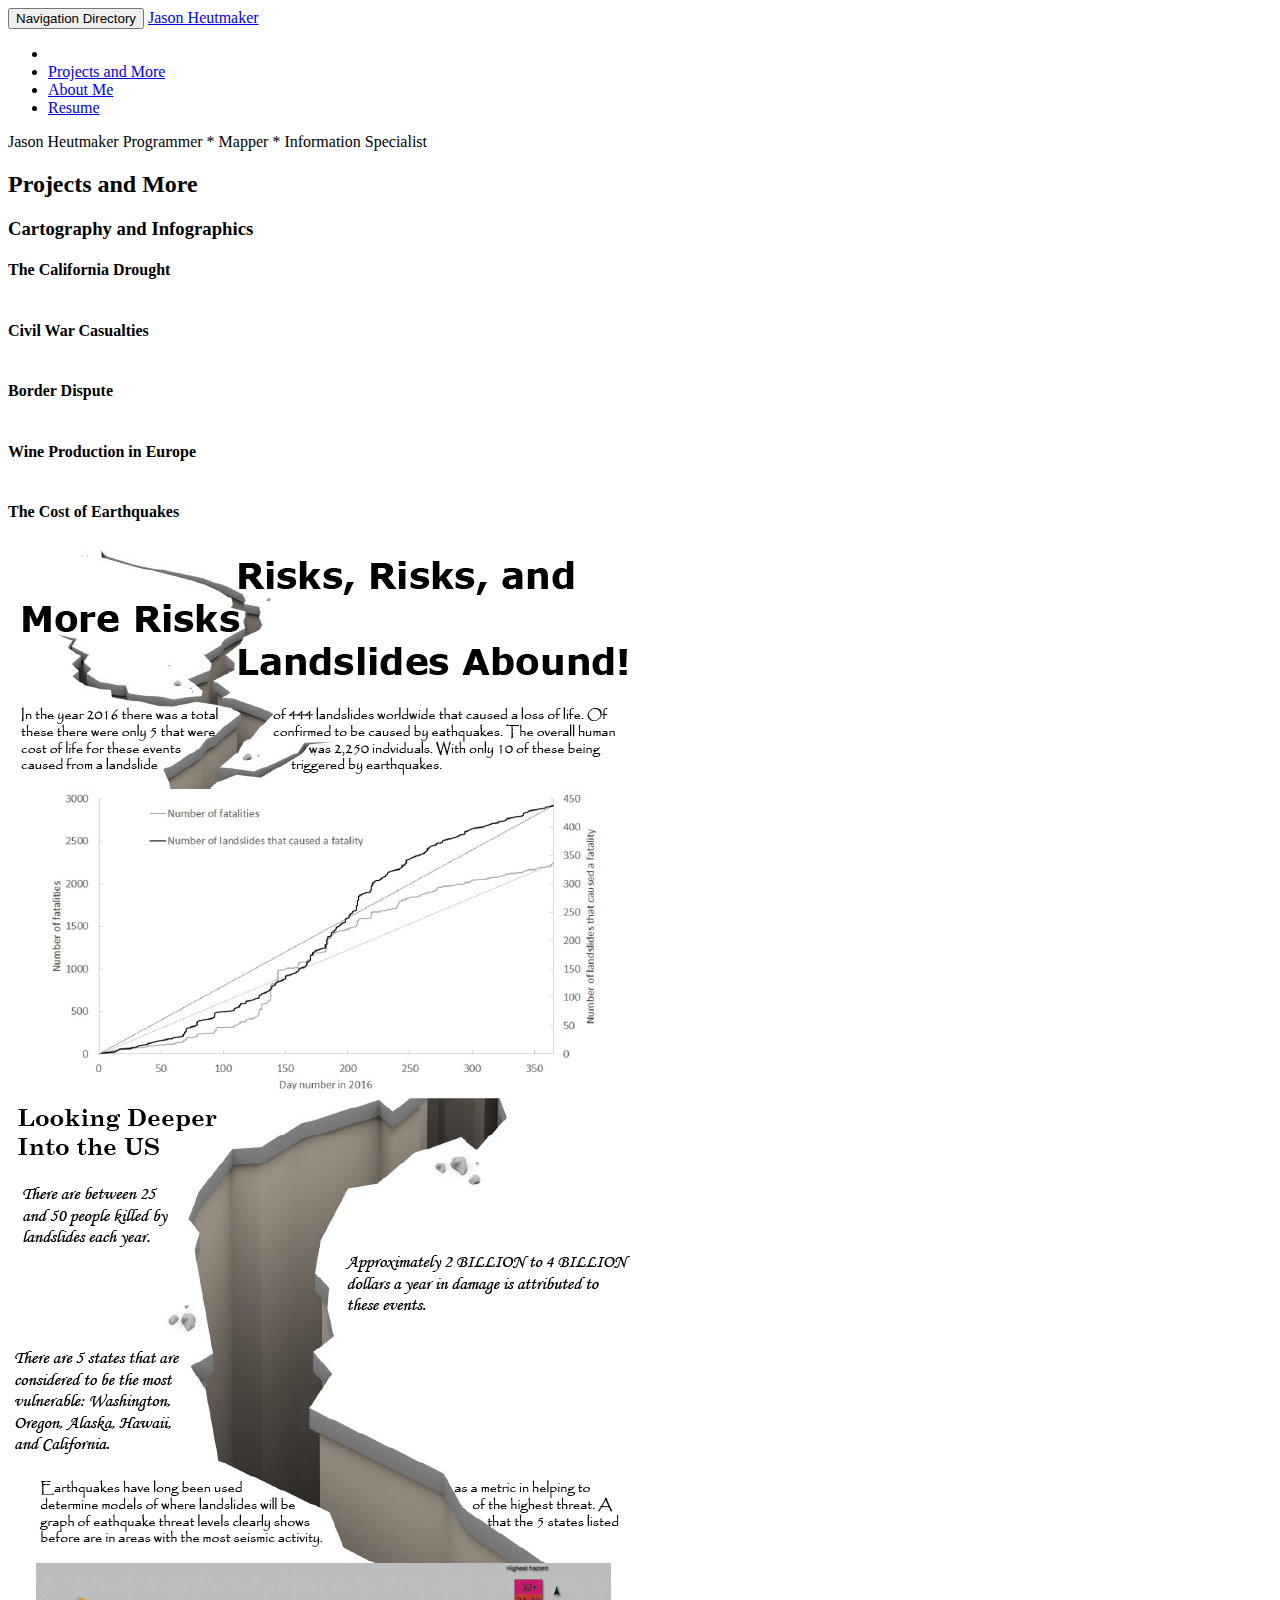
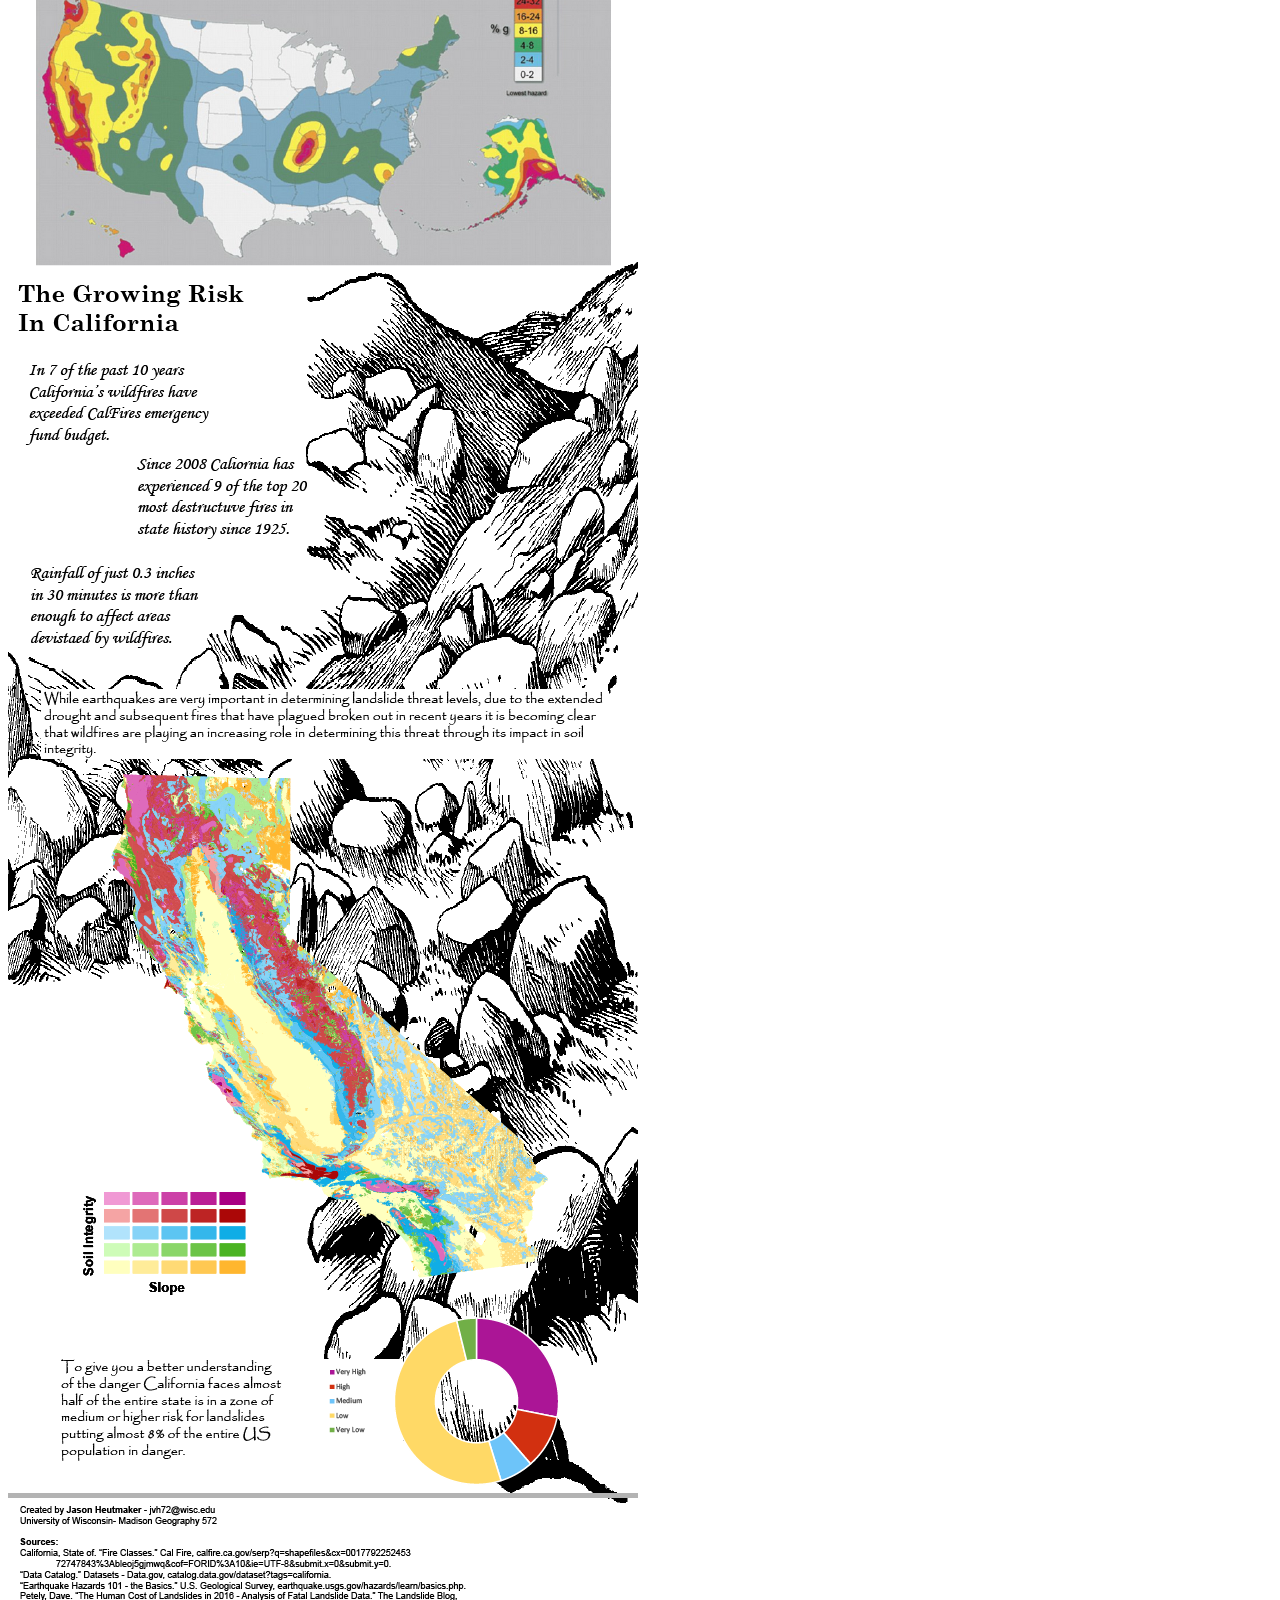
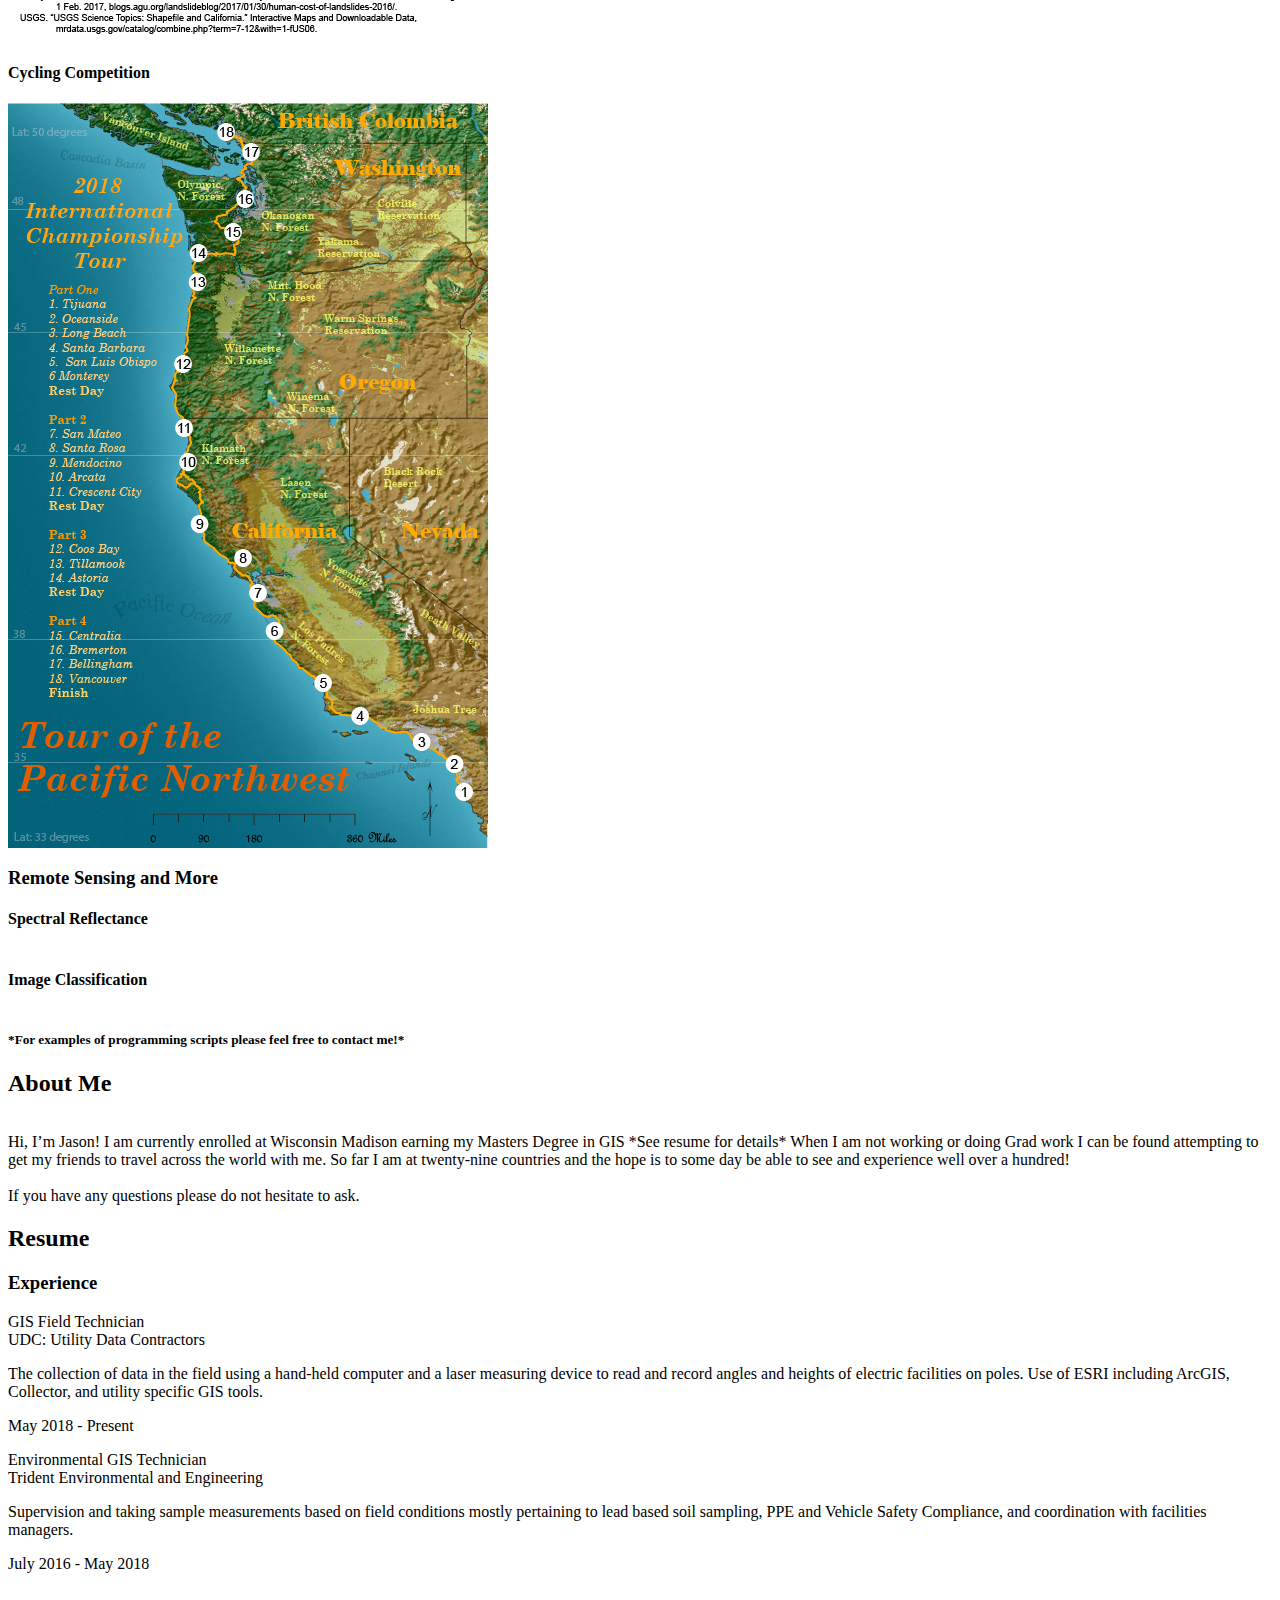
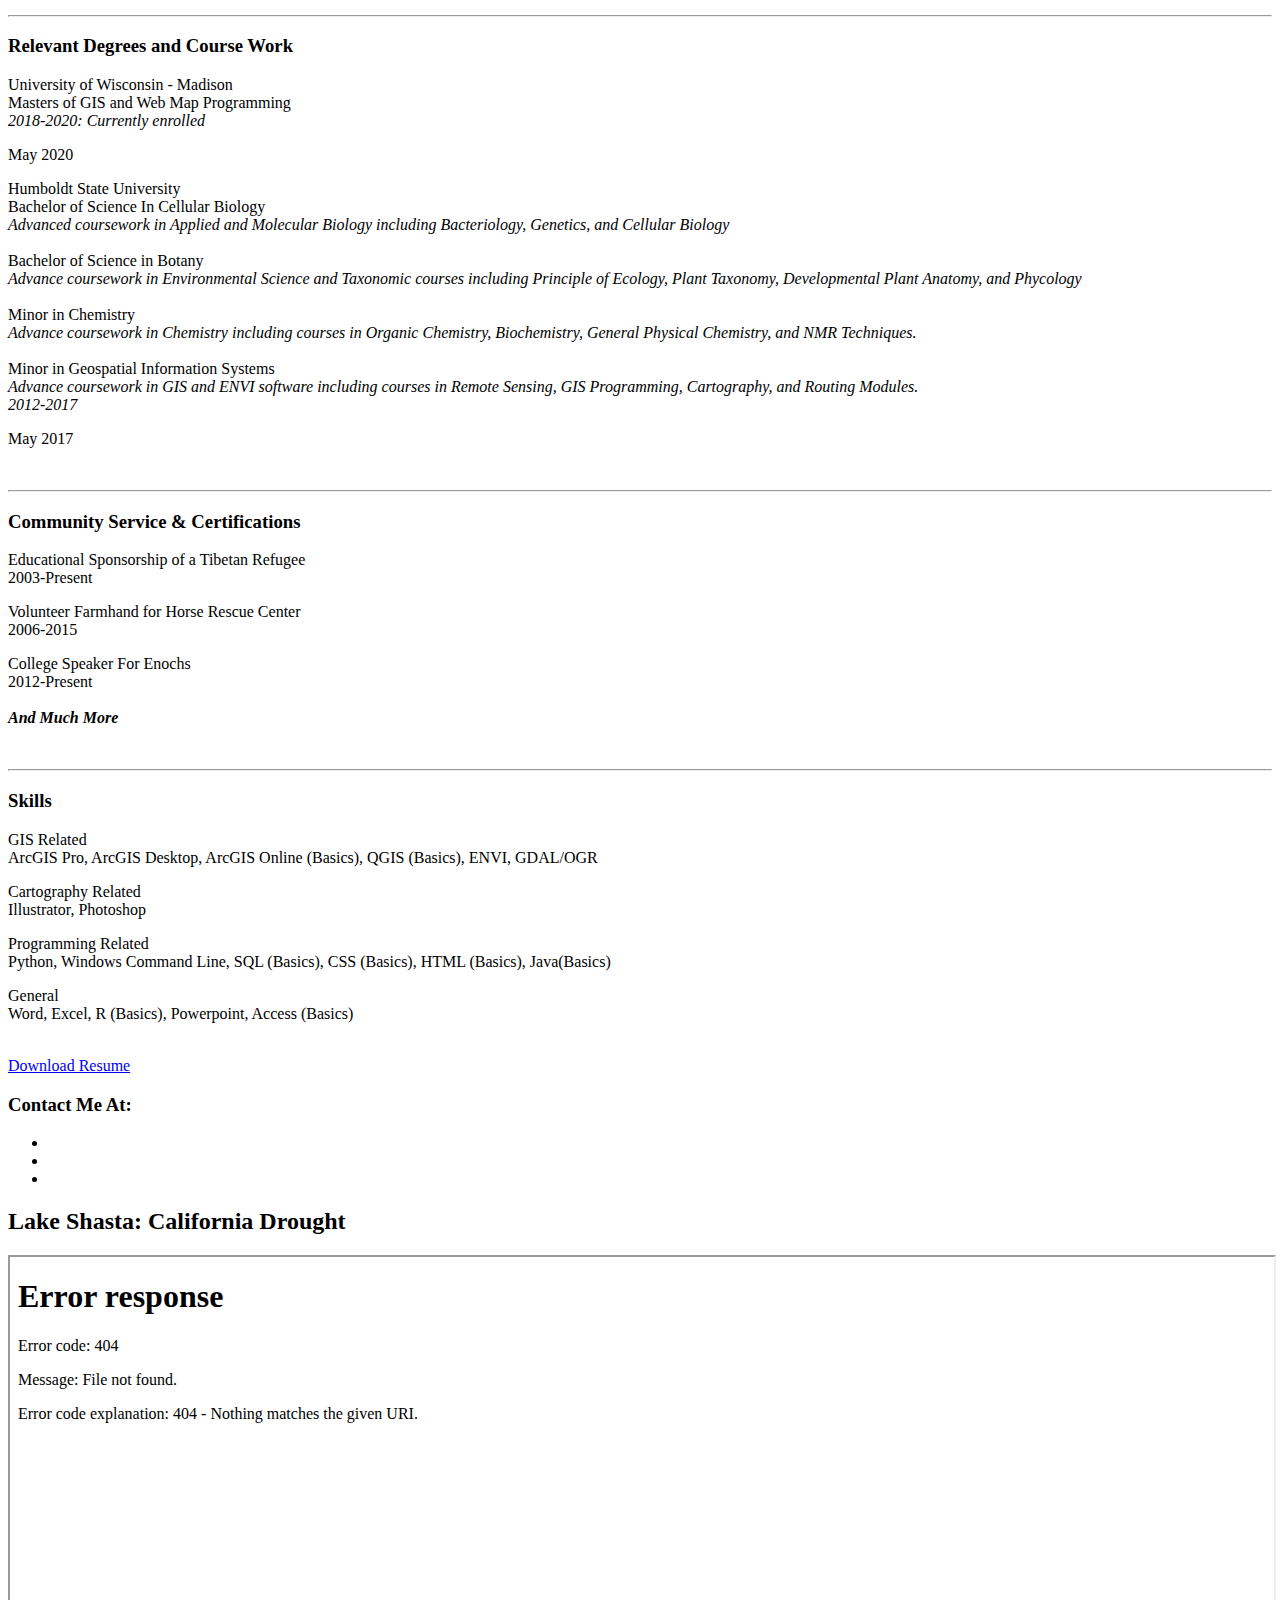
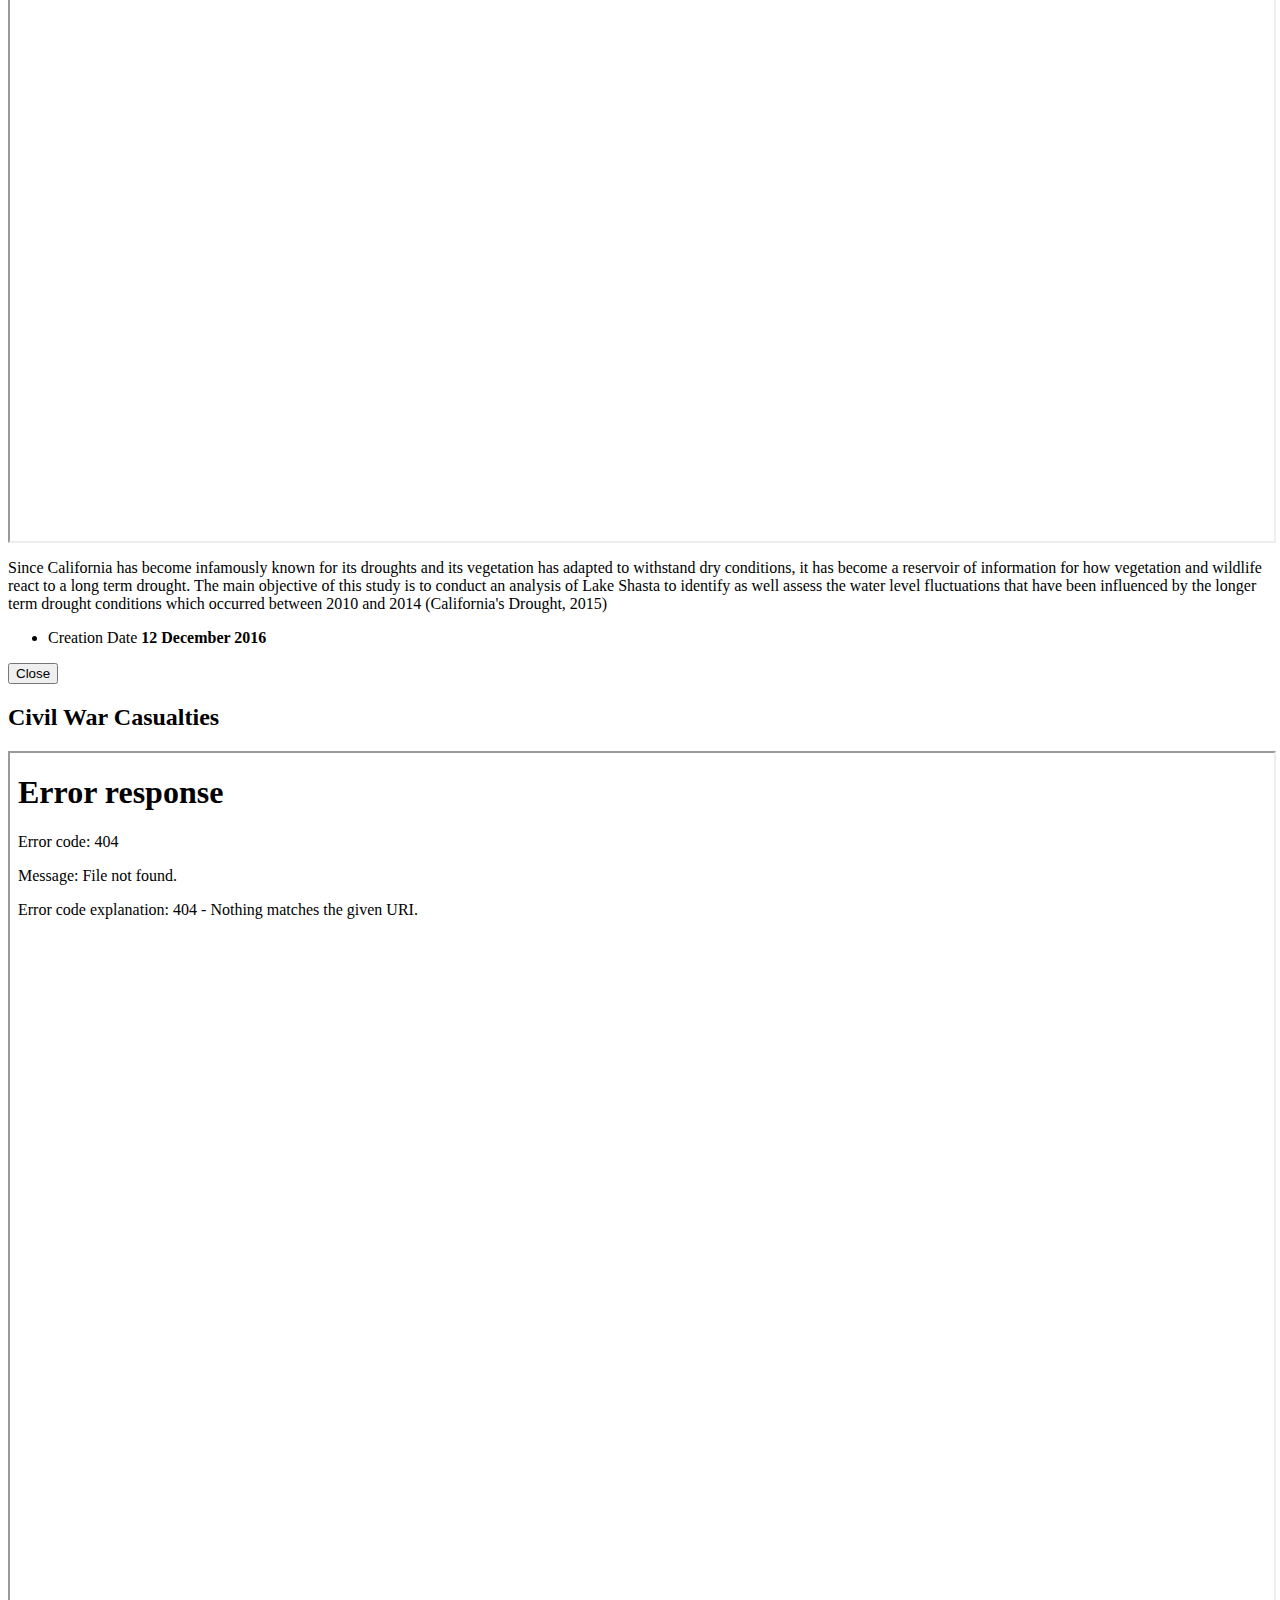
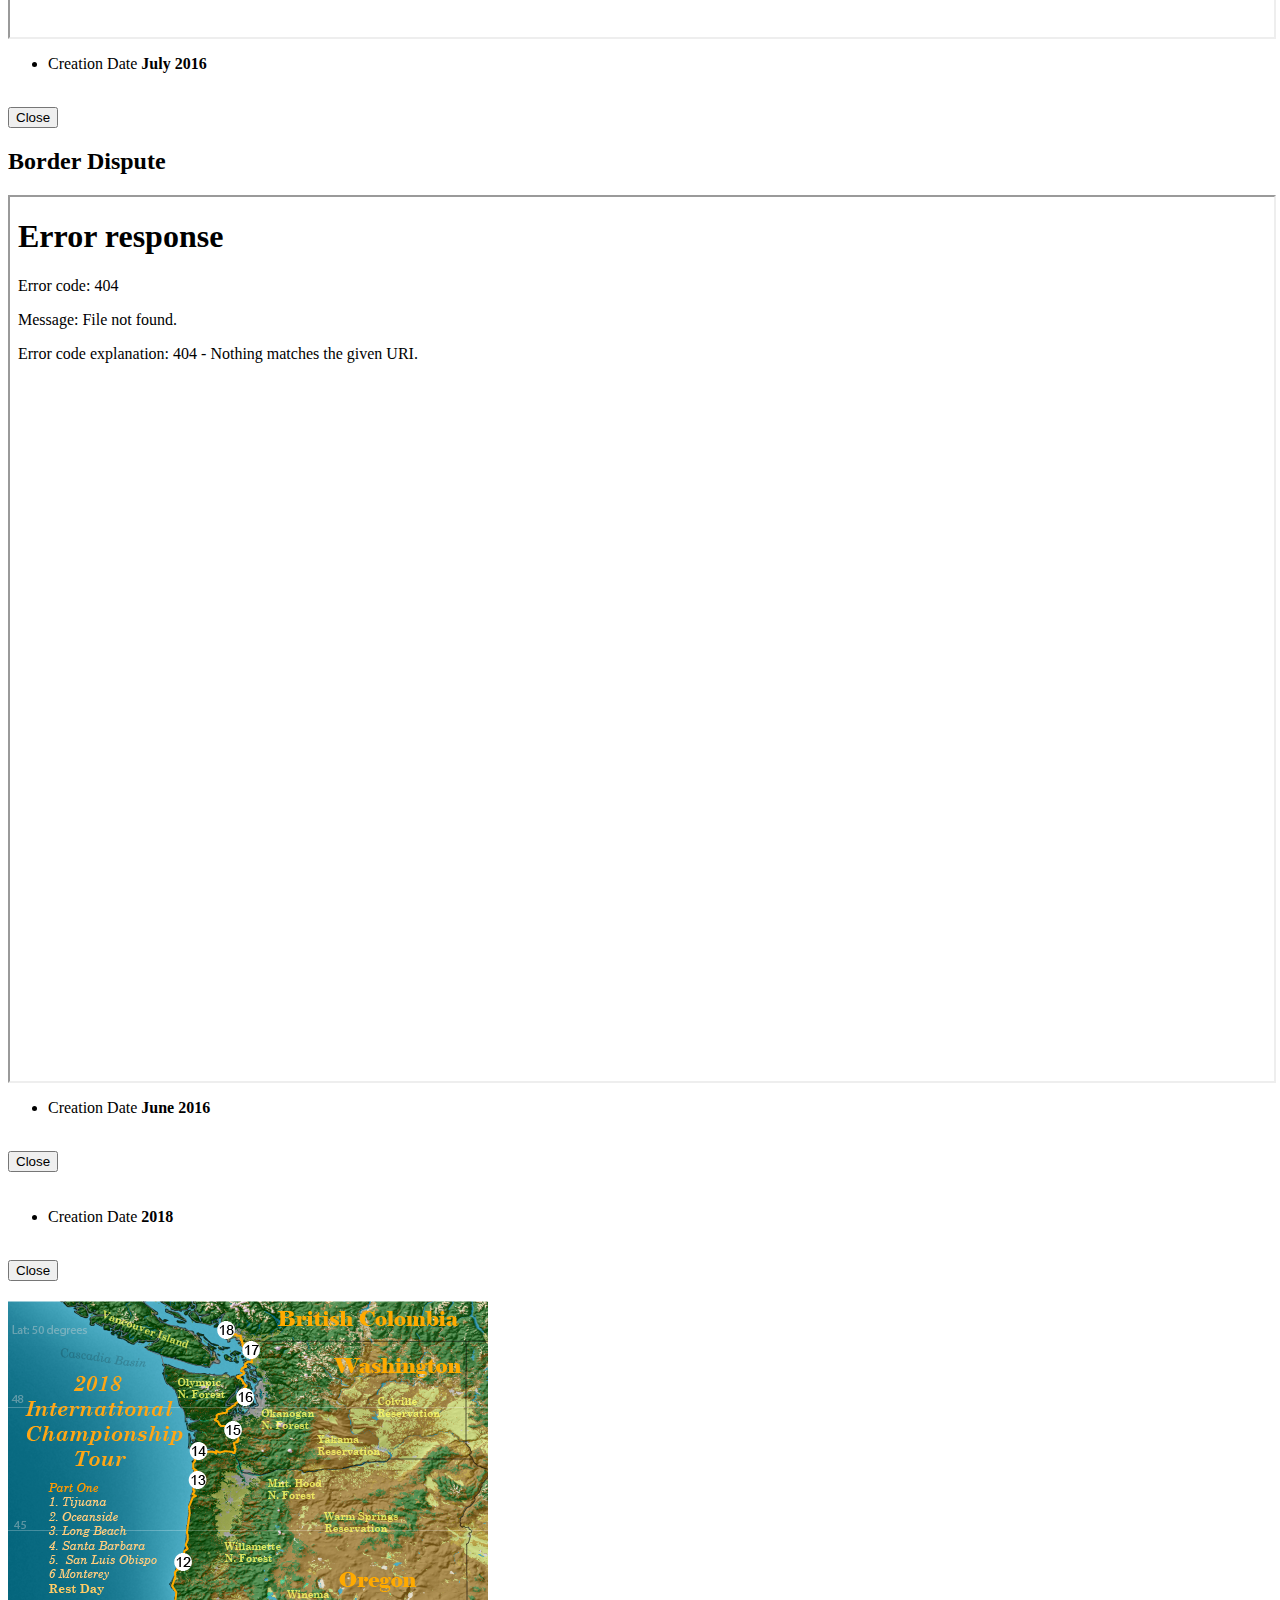
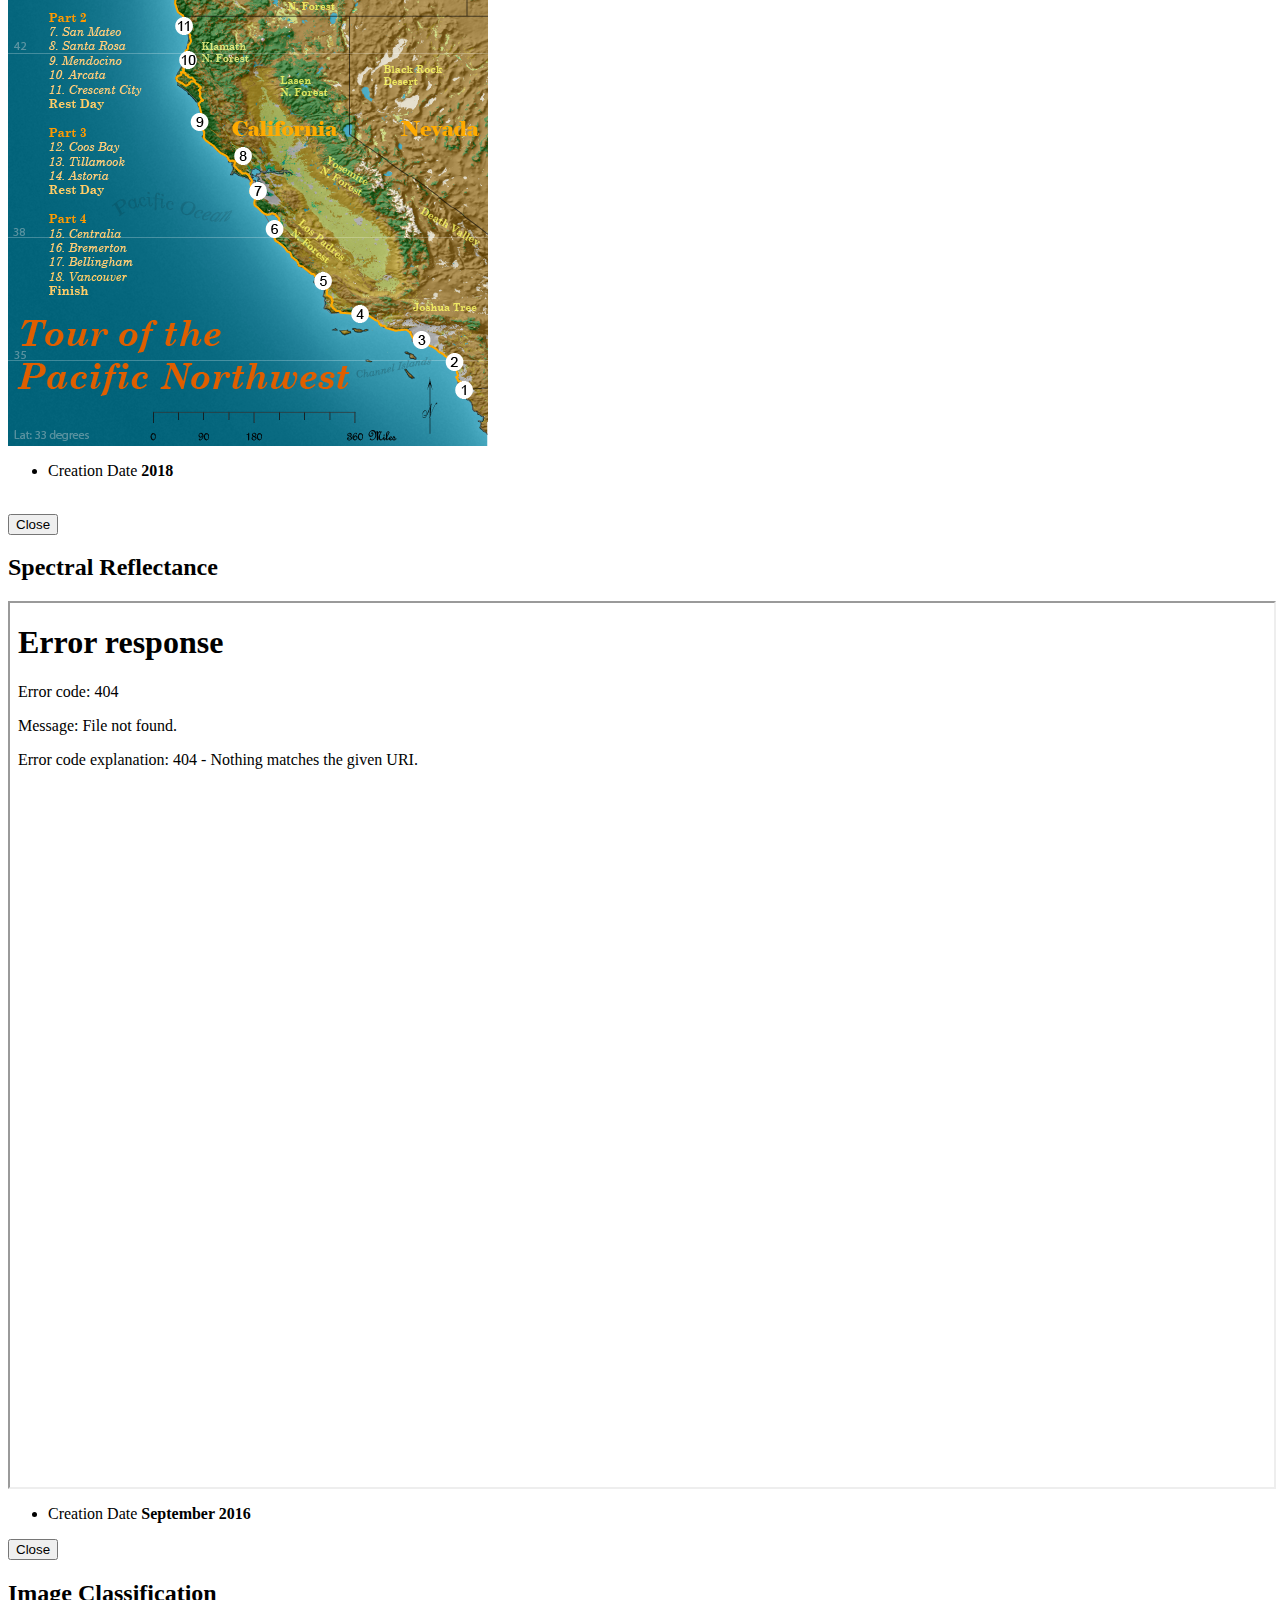
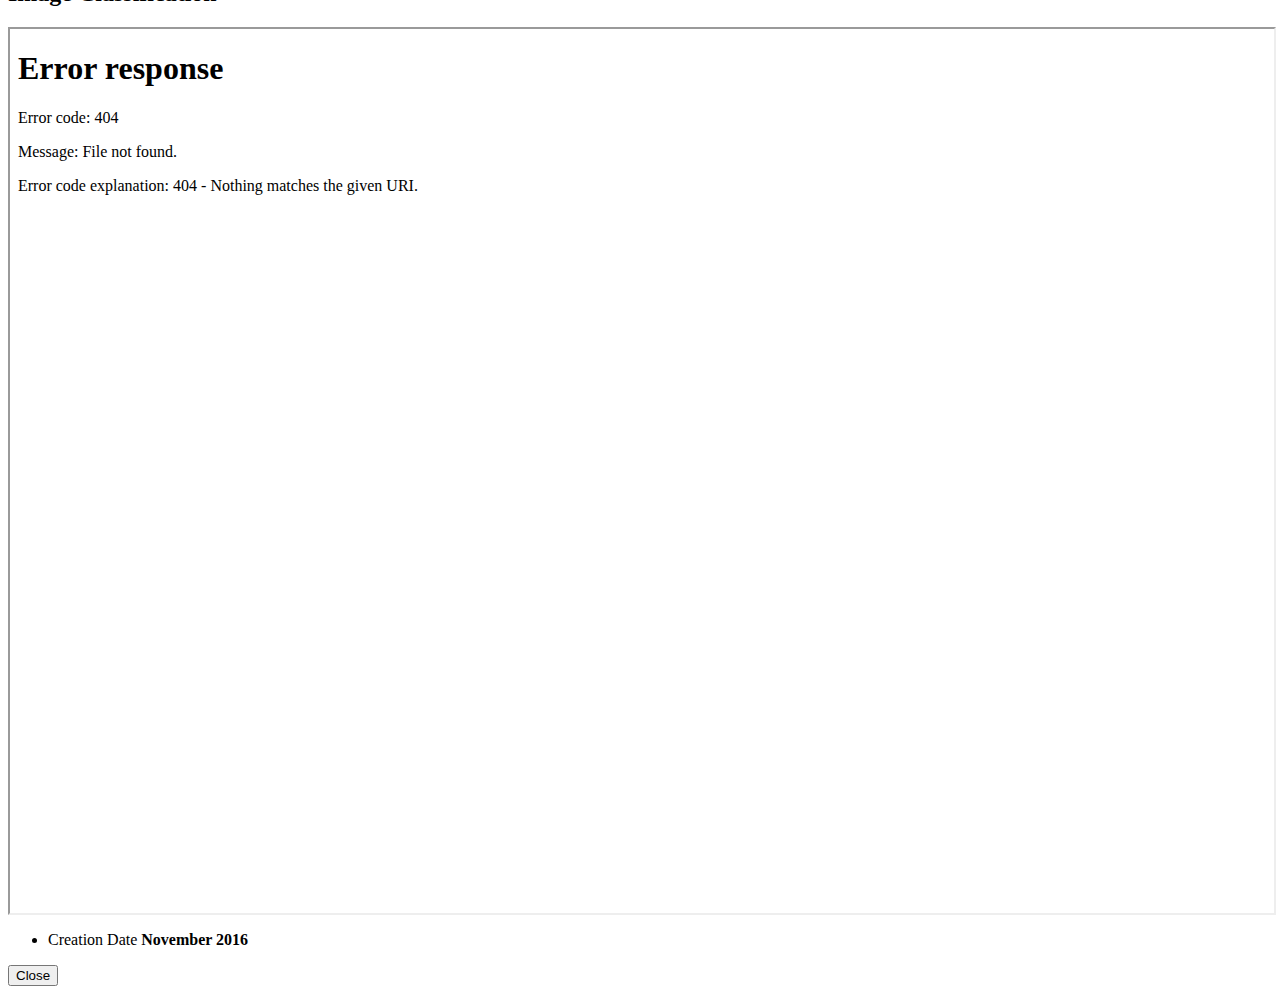
==== index.html @ 2208df1e "Update1" ====
<html lang="en">
<head>

    <meta charset="utf-8">
    <meta http-equiv="X-UA-Compatible" content="IE=edge">
    <meta name="viewport" content="width=device-width, initial-scale=1">
    <meta name="description" content="Depicting Jason's projects and maps through the years.">
    <meta name="author" content="Jason Heutmaker">
    <title>Jason Heutmaker GIS and Mapping</title>
    
    <!--BootStrap-->
    <link href="bootstrap/css/bootstrap.css" rel="stylesheet">

    <!--Theme-->
    <link href="style.css" rel="stylesheet">

    <!--Fonts -->
    <link href="font-awesome.min.css" rel="stylesheet" type="text/css">
    <link rel="stylesheet" href="https://cdn.jsdelivr.net/npm/fork-awesome@1.1.5/css/fork-awesome.min.css" integrity="sha256-P64qV9gULPHiZTdrS1nM59toStkgjM0dsf5mK/UwBV4=" crossorigin="anonymous">

</head>

<body id="page-top" class="index" data-gr-c-s-loaded="true" style="">

    <!-- Navigation -->
    <nav id="mainNav" class="navbar navbar-default navbar-fixed-top navbar-custom affix">
        <div class="container">
            <div class="navbar-header page-scroll">
                <button type="button" class="navbar-toggle" data-toggle="collapse" data-target="#bs-example-navbar-collapse-1">
                    <span class="sr-only">Navigation</span> Directory<i class="fa fa-bars"></i>
                </button>
                <a class="navbar-brand" href="#page-top">Jason Heutmaker</a>
            </div>

            <!--Nav links-->
            <div class="collapse navbar-collapse" id="bs-example-navbar-collapse-1">
                <ul class="nav navbar-nav navbar-right">
                    <li class="hidden">
                        <a href="#page-top"></a>
                    </li>
                    <li class="page-scroll active">
                        <a href="#portfolio">Projects and More</a>
                    </li>
                    <li class="page-scroll">
                        <a href="#about">About Me</a>
                    </li>
                    <li class="page-scroll">
                        <a href="#resume">Resume</a>
                    </li>
                </ul>
            </div>
        </div>
    </nav>

    <!-- Header -->
    <header>
        <div class="container">
            <div class="row">
                <div class="col-lg-12">
                    <img class="img-responsive" src="img/aks_icon.png" alt="">
                    <div class="intro-text">
                        <span class="name">Jason Heutmaker</span>
                        <span class="skills">Programmer * Mapper * Information Specialist</span>
                    </div>
                </div>
            </div>
        </div>
    </header>

    <!--Grid -->
    <section id="portfolio">
        <div class="container">
            <div class="row">
                <div class="col-lg-12 text-center">
                    <h2>Projects and More</h2>
                </div>
            </div>
            <div class="row">
                <div class="col-lg-12 text-center">
                    <h3>Cartography and Infographics</h3>
                </div>
            </div>
            <div class="row">
                <div class="col-sm-3 portfolio-item">
                    <h4>The California Drought</h4>
                    <a href="#portfolioModal1" class="portfolio-link" data-toggle="modal">
                        <div class="caption">
                            <div class="caption-content">
                                <i class="fa fa-search-plus fa-3x"></i>
                            </div>
                        </div>
                        <img src="img/projects/california-drought.PNG" class="img-responsive" alt="">
                    </a>
                </div>
                <div class="col-sm-4 portfolio-item">
                    <h4>Civil War Casualties</h4>
                    <a href="#portfolioModal2" class="portfolio-link" data-toggle="modal">
                        <div class="caption">
                            <div class="caption-content">
                                <i class="fa fa-search-plus fa-3x"></i>
                            </div>
                        </div>
                        <img src="img/projects/civil_war.jpg" class="img-responsive" alt="">
                    </a>
                </div>
                <div class="col-sm-4 portfolio-item">
                    <h4>Border Dispute</h4>
                    <a href="#portfolioModal3" class="portfolio-link" data-toggle="modal">
                        <div class="caption">
                            <div class="caption-content">
                                <i class="fa fa-search-plus fa-3x"></i>
                            </div>
                        </div>
                        <img src="img/projects/czech-republic.PNG" class="img-responsive" alt="">
                    </a>
                </div>
                <div class="col-sm-4 portfolio-item">
                    <h4>Wine Production in Europe</h4>
                    <a href="#portfolioModal4" class="portfolio-link" data-toggle="modal">
                        <div class="caption">
                            <div class="caption-content">
                                <i class="fa fa-search-plus fa-3x"></i>
                            </div>
                        </div>
                        <img src="img/projects/Wine.PNG" class="img-responsive" alt="">
                    </a>
                </div>
                <div class="col-sm-4 portfolio-item">
                    <h4>The Cost of Earthquakes</h4>
                    <a href="#portfolioModal7" class="portfolio-link" data-toggle="modal">
                        <div class="caption">
                            <div class="caption-content">
                                <i class="fa fa-search-plus fa-3x"></i>
                            </div>
                        </div>
                        <img src="img/projects/CostOfEarthquakes.png" class="img-responsive" alt="">
                    </a>
                </div>
                <div class="col-sm-4 portfolio-item">
                    <h4>Cycling Competition</h4>
                    <a href="#portfolioModal7" class="portfolio-link" data-toggle="modal">
                        <div class="caption">
                            <div class="caption-content">
                                <i class="fa fa-search-plus fa-3x"></i>
                            </div>
                        </div>
                        <img src="img/projects/CyclingPath.png" class="img-responsive" alt="">
                    </a>
                </div>
            </div>
            <div class="container">
                <div class="row">
                    <div class="col-lg-12 text-center">
                        <h3>Remote Sensing and More</h3>
                    </div>
                </div>
                <div class="col-sm-3 portfolio-item">
                    <h4>Spectral Reflectance</h4>
                    <a href="#portfolioModal5" class="portfolio-link" data-toggle="modal">
                        <div class="caption">
                            <div class="caption-content">
                                <i class="fa fa-search-plus fa-3x"></i>
                            </div>
                        </div>
                        <img src="img/projects/spectral-reflectance.PNG" class="img-responsive" alt="">
                    </a>
                </div>
                <div class="col-sm-3 portfolio-item">
                    <h4>Image Classification</h4>
                    <a href="#portfolioModal6" class="portfolio-link" data-toggle="modal">
                        <div class="caption">
                            <div class="caption-content">
                                <i class="fa fa-search-plus fa-3x"></i>
                            </div>
                        </div>
                        <img src="img/projects/image_classification.PNG" class="img-responsive" alt="">
                    </a>
                </div>
                <div class="col-lg-12 text-center">
                        <h5>*For examples of programming scripts please feel free to contact me!*</h5>
                    </div>
                <div class="container">
            </div>
        </div>
        </div>
    </section>

    <!-- About Section -->
    <section class="success" id="about">
        <div class="container">
            <div class="row">
                <div class="col-lg-12 text-center">
                    <h2>About Me</h2>
                </div>
            </div>
            <div class="row">
                <div class="col-lg-4 col-lg-offset-2">
                    <p> <img class="img-responsive" src="img/me.png" alt=""></p>
                </div>
                <div class="col-lg-4">
                    <p>Hi, I’m Jason! I am currently enrolled at Wisconsin Madison earning my Masters Degree in GIS *See resume for details* When I am not working or doing Grad work I can be found attempting to get my friends to travel across the world with me. So far I am at twenty-nine countries and the hope is to some day be able to see and experience well over a hundred!<br> <br>If you have any questions please do not hesitate to ask.</p>
                </div>
            </div>
        </div>
    </section>

    <!-- Resume Section -->
    <section id="resume">
        <div class="container">
            <div class="row">
                <div class="col-lg-12 text-center">
                    <h2>Resume</h2>
                </div>
            </div>
            <!--Work-->
	       <div class="Work Experience">
		      <div class="row">
				<div class="col-lg-2 col-lg-offset-0">
					<h3><i class="fa fa-list-ul" aria-hidden="true"></i> Experience</h3>
				</div>
				<div class="col-lg-7">
					<p><t>GIS Field Technician</t><br>
						UDC: Utility Data Contractors <br>
					</p>
					<p><more>The collection of data in the field using a hand-held computer and a laser measuring device to read and record angles and heights of electric facilities on poles. Use of ESRI including ArcGIS, Collector, and utility specific GIS tools.</more></p>
				</div>
				<div class="col-lg-3">
					<p><sm>May 2018 - Present</sm></p>
				</div>
				<div class="col-lg-7 col-lg-offset-2">
					<p><t>Environmental GIS Technician</t><br>
						Trident Environmental and Engineering<br>
					</p>
					<p><more>Supervision and taking sample measurements based on field conditions mostly pertaining to lead based soil sampling, PPE and Vehicle Safety Compliance, and coordination with facilities managers.</more></p>
				</div>
				<div class="col-lg-3">
					<p><sm>July 2016 - May 2018</sm></p>
				</div>
		      </div>
		      <br>
		      <hr>
	       </div>
            <!--Educaiton/Colleges-->   
            <div class="Degree">    
                <div class="row">
                    <div class="col-lg-2 col-lg-offset-0">
				        <h3><i class="fa fa-graduation-cap" aria-hidden="true"></i> Relevant Degrees and Course Work</h3>
                    </div>
                    <div class="col-lg-7 ">
				        <p><t>University of Wisconsin - Madison</t><br>
						Masters of GIS and Web Map Programming<br>
				            <i>2018-2020: Currently enrolled</i>
				        </p>
                    </div>
                    <div class="col-lg-3">
				        <p><sm>May 2020</sm><br>
				        </p>
                    </div>
                    <div class="col-lg-7">
                        <p><t>Humboldt State University</t><br>
                            Bachelor of Science In Cellular Biology<br>
                            <i>Advanced coursework in Applied and Molecular Biology including Bacteriology, Genetics, and Cellular Biology</i><br><br>
                            Bachelor of Science in Botany<br>
                            <i>Advance coursework in Environmental Science and Taxonomic courses including Principle of Ecology, Plant Taxonomy, Developmental Plant Anatomy, and Phycology</i><br><br>
                            Minor in Chemistry<br>
                            <i>Advance coursework in Chemistry including courses in Organic Chemistry, Biochemistry, General Physical Chemistry, and NMR Techniques.</i><br><br>
                            Minor in Geospatial Information Systems<br>
                            <i>Advance coursework in GIS and ENVI software including courses in Remote Sensing, GIS Programming, Cartography, and Routing Modules.</i><br>
                                <i>2012-2017</i>
                        </p>
                    </div>
                    <div class="col-lg-3">
                            <p><sm>May 2017</sm></p>
                    </div>
                </div>
                <br>
                <hr>
            </div>  
            <!--Community Service and Certifications -->
            <div class="Community Service and Certifications">
                <div class="row">
                        <div class="col-lg-2">
                            <h3><i class="fa fa-star" aria-hidden="true"></i> Community Service &amp; Certifications</h3>
                        </div>
                        <div class="col-lg-7">
                            <p><t>Educational Sponsorship of a Tibetan Refugee</t><br> 2003-Present
                            </p>
                        </div>
                        <div class="col-lg-7">
                            <p><t>Volunteer Farmhand for Horse Rescue Center</t><br> 2006-2015
                            </p>
                        </div>
                        <div class="col-lg-7 col-lg-offset-2">
                            <p><t>College Speaker For Enochs</t><br>2012-Present <br><br> <b><i>And Much More</i></b>
                            </p>
                        </div>
                </div>
                <br>
                <hr>
            </div>  
    
            <!--SKILLS -->
            <div class="Skills">
                <div class="row">
                        <div class="col-lg-2 col-lg-offset-0">
                            <h3><i class="fa fa-check-square-o" aria-hidden="true"></i> Skills</h3>
                        </div>
                        <div class="col-lg-10">
                            <p><t>GIS Related</t><br>
                                ArcGIS Pro, ArcGIS Desktop, ArcGIS Online (Basics), QGIS (Basics), ENVI, GDAL/OGR
                            </p>
                        </div>      
                        <div class="col-lg-10 col-lg-offset-2">
                            <p><t>Cartography Related</t><br>
                                Illustrator, Photoshop
                            </p>
                        </div>
                        <div class="col-lg-10 col-lg-offset-2">
                            <p><t>Programming Related</t><br>
                                Python, Windows Command Line, SQL (Basics), CSS (Basics), HTML (Basics), Java(Basics)
                            </p>
                        </div>
                        <div class="col-lg-10 col-lg-offset-2">
                            <p><t>General</t><br>
                                Word, Excel, R (Basics), Powerpoint, Access (Basics)
                            </p>
                        </div>
                </div>
                <br>
            </div>    
            <div class="col-lg-8 col-lg-offset-2 text-center">
                <a href="img/Resume_2018.pdf" target="_blank" class="btn btn-lg btn-outline">
                    <i class="fa fa-download"></i> Download Resume
                </a>
            </div>
        </div>
        </section>
    
    <!--Footer-->
    <footer class="text-center">
        <div class="footer-above">
            <div class="container">
                <div class="row">
                    <div class="footer-col col-lg-8 col-lg-offset-2 text-center">
                        <h3>Contact Me At:</h3>
                        <ul class="list-inline">
                            <li>
                                <a href="https://twitter.com/" target="_blank" class="btn-social btn-outline"><i class="fa fa-fw fa-twitter"></i></a>
                            </li>
                            <li>
                                <a href="https://www.linkedin.com/" target="_blank" class="btn-social btn-outline"><i class="fa fa-fw fa-linkedin"></i></a>
                            </li>
                            <li>
                                <a href="mailto:jasonheutmaker@gmail.com" class="btn-social btn-outline"><i class="fa fa-envelope"></i></a>
                            </li>
                        </ul>
                    </div>
                </div>
            </div>
        </div>
    </footer>

    <!-- Scroll to Top Button (Only visible on small and extra-small screen sizes) -->
    <div class="scroll-top page-scroll hidden-sm hidden-xs hidden-lg hidden-md">
        <a class="btn btn-primary" href="#page-top">
            <i class="fa fa-chevron-up"></i>
        </a>
    </div>

    <!-- Portfolio Modals -->
    <div class="portfolio-modal modal fade" id="portfolioModal1" tabindex="-1" role="dialog" aria-hidden="true">
        <div class="modal-content">
            <div class="close-modal" data-dismiss="modal">
                <div class="lr">
                    <div class="rl">
                    </div>
                </div>
            </div>
            <div class="container">
                <div class="row">
                    <div class="col-lg-8 col-lg-offset-2">
                        <div class="modal-body">
                            <h2>Lake Shasta: California Drought</h2>
                            <iframe src="img/projects/california-drought.pdf#view=FitH,top" width="100%" height="100%"></iframe>
                            <p>Since California has become infamously known for its droughts and its vegetation has adapted to withstand dry conditions, it has become a reservoir of information for how vegetation and wildlife react to a long term drought. The main objective of this study is to conduct an analysis of Lake Shasta to identify as well assess the water level fluctuations that have been influenced by the longer term drought conditions which occurred between 2010 and 2014 (California's Drought, 2015) </p>
                            <ul class="list-inline item-details">
                                <li>Creation Date
                                    <strong>12 December 2016</strong>
                            </ul>
                            <button type="button" class="btn btn-default" data-dismiss="modal"><i class="fa fa-times"></i> Close</button>
                        </div>
                    </div>
                </div>
            </div>
        </div>
    </div>
    <div class="portfolio-modal modal fade" id="portfolioModal2" tabindex="-1" role="dialog" aria-hidden="true">
        <div class="modal-content">
            <div class="close-modal" data-dismiss="modal">
                <div class="lr">
                    <div class="rl">
                    </div>
                </div>
            </div>
            <div class="container">
                <div class="row">
                    <div class="col-lg-8 col-lg-offset-2">
                        <div class="modal-body">
                            <h2>Civil War Casualties</h2>
                            <img class="img-responsive" src="" alt="">
                            <iframe src="img/projects/civil_war2.pdf#view=FitH,top" width="100%" height="100%"></iframe>
                            <p></p>
                            <ul class="list-inline item-details">
                                <li>Creation Date
                                    <strong>July 2016
                                    </strong>
                                </li>
                            </ul><br>
                            <button type="button" class="btn btn-default" data-dismiss="modal"><i class="fa fa-times"></i> Close</button>
                        </div>
                    </div>
                </div>
            </div>
        </div>
    </div>
    <div class="portfolio-modal modal fade" id="portfolioModal3" tabindex="-1" role="dialog" aria-hidden="true">
        <div class="modal-content">
            <div class="close-modal" data-dismiss="modal">
                <div class="lr">
                    <div class="rl">
                    </div>
                </div>
            </div>
            <div class="container">
                <div class="row">
                    <div class="col-lg-8 col-lg-offset-2">
                        <div class="modal-body">
                            <h2>Border Dispute</h2>
                            <iframe src="img/projects/czech-republic.pdf#view=FitH,top" width="100%" height="100%"></iframe>
                            <p>
                            </p>
                            <ul class="list-inline item-details">
                                <li>Creation Date
                                    <strong>June 2016
                                    </strong>
                                </li>
                            </ul><br>
                            <button type="button" class="btn btn-default" data-dismiss="modal"><i class="fa fa-times"></i> Close</button>
                        </div>
                    </div>
                </div>
            </div>
        </div>
    </div>
    <div class="portfolio-modal modal fade" id="portfolioModal7" tabindex="-1" role="dialog" aria-hidden="true">
        <div class="modal-content">
            <div class="close-modal" data-dismiss="modal">
                <div class="lr">
                    <div class="rl">
                    </div>
                </div>
            </div>
            <div class="container">
                <div class="row">
                    <div class="col-lg-8 col-lg-offset-2">
                        <div class="modal-body">
                            <h2></h2>
                            <img src="img/projects/CostOfEarthquakes.PNG" class="img-responsive" alt="">
                            <p>
                            </p>
                            <ul class="list-inline item-details">
                                <li>Creation Date
                                    <strong>2018
                                    </strong>
                                </li>
                            </ul><br>
                            <button type="button" class="btn btn-default" data-dismiss="modal"><i class="fa fa-times"></i> Close</button>
                        </div>
                    </div>
                </div>
            </div>
        </div>
    </div>
    <div class="portfolio-modal modal fade" id="portfolioModal8" tabindex="-1" role="dialog" aria-hidden="true">
        <div class="modal-content">
            <div class="close-modal" data-dismiss="modal">
                <div class="lr">
                    <div class="rl">
                    </div>
                </div>
            </div>
            <div class="container">
                <div class="row">
                    <div class="col-lg-8 col-lg-offset-2">
                        <div class="modal-body">
                            <h2></h2>
                            <img src="img/projects/CyclingPath.png" class="img-responsive" alt="">
                            <p>
                            </p>
                            <ul class="list-inline item-details">
                                <li>Creation Date
                                    <strong>2018
                                    </strong>
                                </li>
                            </ul><br>
                            <button type="button" class="btn btn-default" data-dismiss="modal"><i class="fa fa-times"></i> Close</button>
                        </div>
                    </div>
                </div>
            </div>
        </div>
    </div>
    <div class="portfolio-modal modal fade" id="portfolioModal4" tabindex="-1" role="dialog" aria-hidden="true" style="display: none;">
        <div class="modal-content">
            <div class="close-modal" data-dismiss="modal">
                <div class="lr">
                    <div class="rl">
                    </div>
                </div>
            </div>
            <div class="container">
                <div class="row">
                    <div class="col-lg-8 col-lg-offset-2">
                        <div class="modal-body">
                            <h2>Wine Production in Europe</h2>
                            <iframe src="img/projects/european-wine.pdf#view=FitH,top" width="100%" height="100%"></iframe>
                            <p>
                            </p>
                            <ul class="list-inline item-details">
                                <li>Creation Date
                                    <strong> May 2016
                                    </strong>
                                </li>
                            </ul>
                            <button type="button" class="btn btn-default" data-dismiss="modal"><i class="fa fa-times"></i> Close</button>
                        </div>
                    </div>
                </div>
            </div>
        </div>
    </div>
    <div class="portfolio-modal modal fade" id="portfolioModal5" tabindex="-1" role="dialog" aria-hidden="true">
        <div class="modal-content">
            <div class="close-modal" data-dismiss="modal">
                <div class="lr">
                    <div class="rl">
                    </div>
                </div>
            </div>
            <div class="container">
                <div class="row">
                    <div class="col-lg-8 col-lg-offset-2">
                        <div class="modal-body">
                            <h2>Spectral Reflectance</h2>
                            <iframe src="img/projects/spectral-reflectance.pdf#view=FitH,top" width="100%" height="100%"></iframe>
                            <p>
                            </p>
                            <ul class="list-inline item-details">
                                <li>Creation Date
                                    <strong> September 2016
                                    </strong>
                                </li>
                            </ul>
                            <button type="button" class="btn btn-default" data-dismiss="modal"><i class="fa fa-times"></i> Close</button>
                        </div>
                    </div>
                </div>
            </div>
        </div>
    </div>
    <div class="portfolio-modal modal fade" id="portfolioModal6" tabindex="-1" role="dialog" aria-hidden="true">
        <div class="modal-content">
            <div class="close-modal" data-dismiss="modal">
                <div class="lr">
                    <div class="rl">
                    </div>
                </div>
            </div>
            <div class="container">
                <div class="row">
                    <div class="col-lg-10 col-lg-offset-1">
                        <div class="modal-body">
                            <h2>Image Classification</h2>
                            <iframe src="img/projects/image_classification.pdf#view=FitH,top" width="100%" height="100%"></iframe>
                            <p></p> 
                           <ul class="list-inline item-details">
                                <li>Creation Date
                                    <strong> November 2016
                                    </strong>
                                </li>
                            </ul>
                            <button type="button" class="btn btn-default" data-dismiss="modal"><i class="fa fa-times"></i> Close</button>
                        </div>
                    </div>
                </div>
            </div>   
        </div>
    </div>
    <!-- jQuery -->
    <script src="jquery/jquery.min.js"></script>

    <!-- Bootstrap Core JavaScript -->
    <script src="bootstrap/js/bootstrap.min.js"></script>

    <!-- Plugin JavaScript -->
    <script src=https://cdnjs.cloudflare.com/ajax/libs/jquery-easing/1.4.1/jquery.easing.compatibility.js></script>

    <!-- Contact Form JavaScript -->
    <script src="https://cdnjs.cloudflare.com/ajax/libs/jqBootstrapValidation/1.3.7/jqBootstrapValidation.js"></script>
    <script src="jquery/contact_me.js"></script>

    <!-- Theme JavaScript -->
    <script src="js/freelancer.min.js"></script>

</body>
</html>
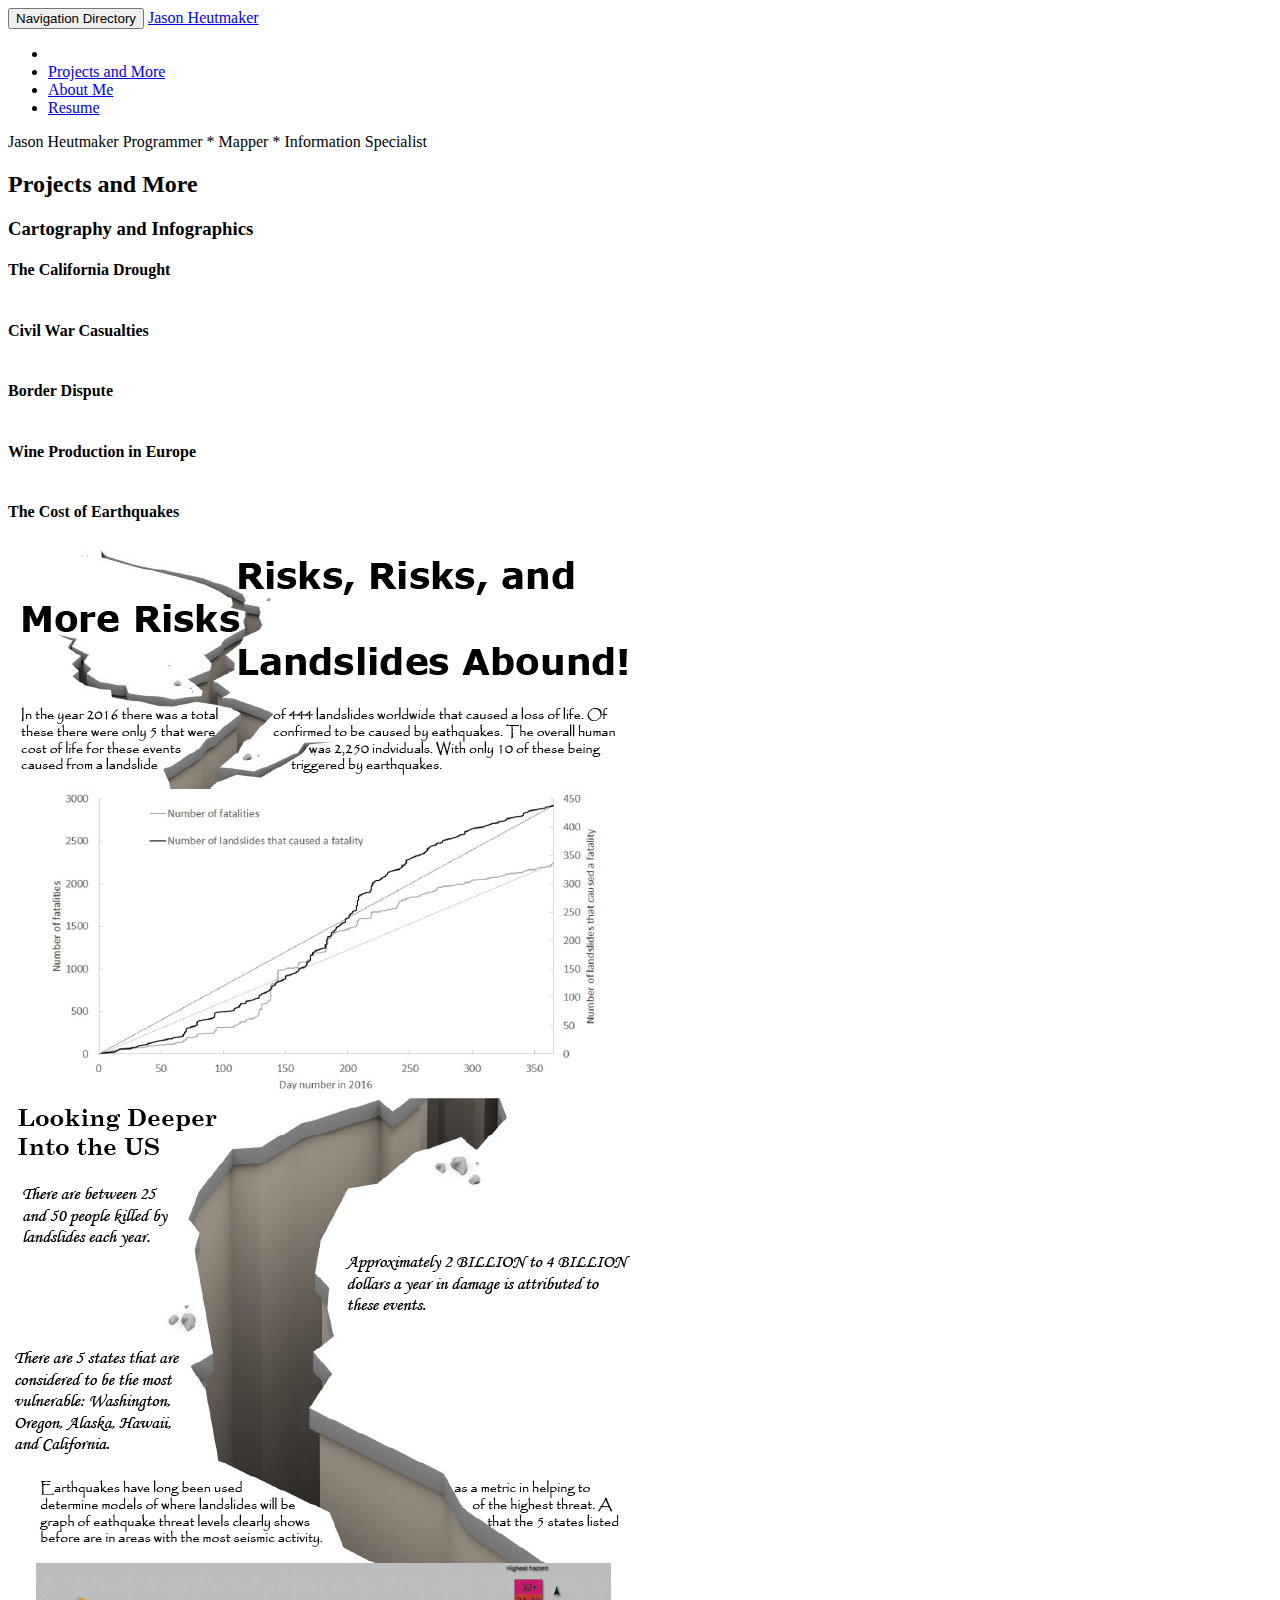
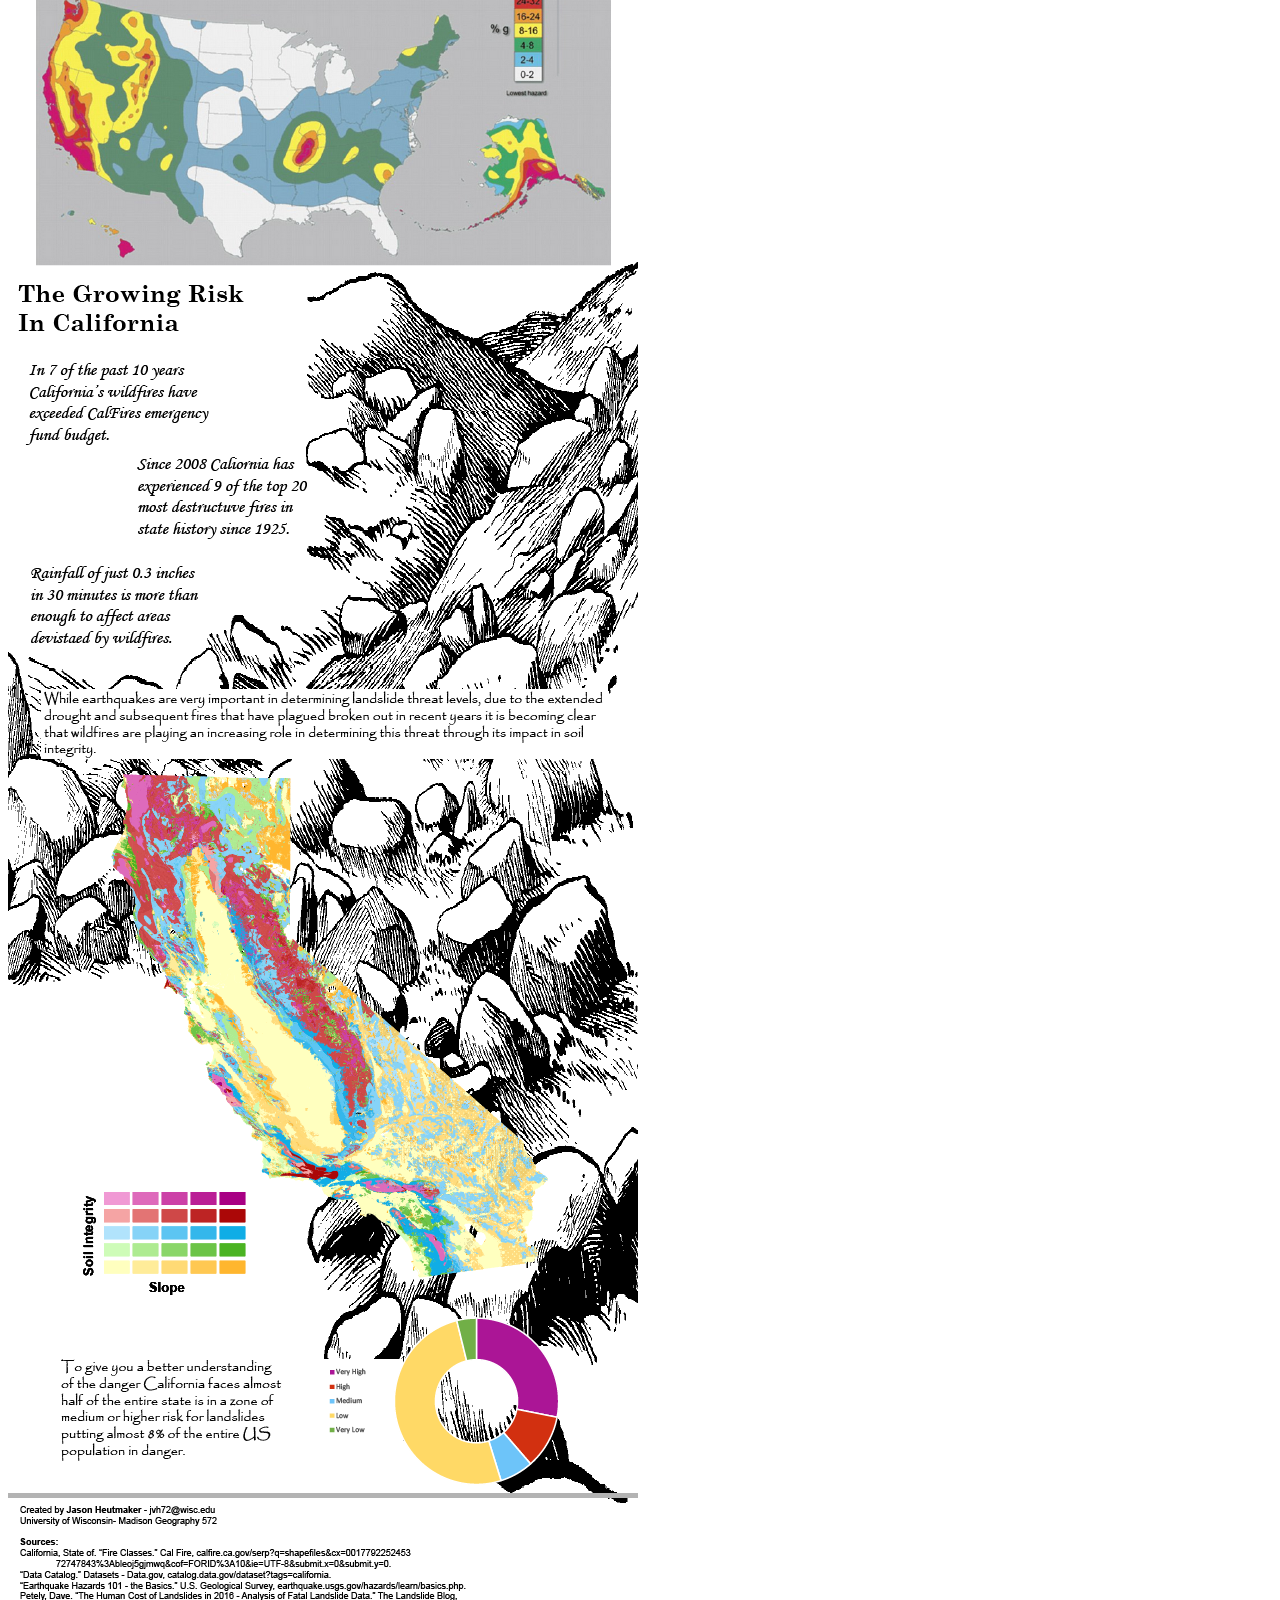
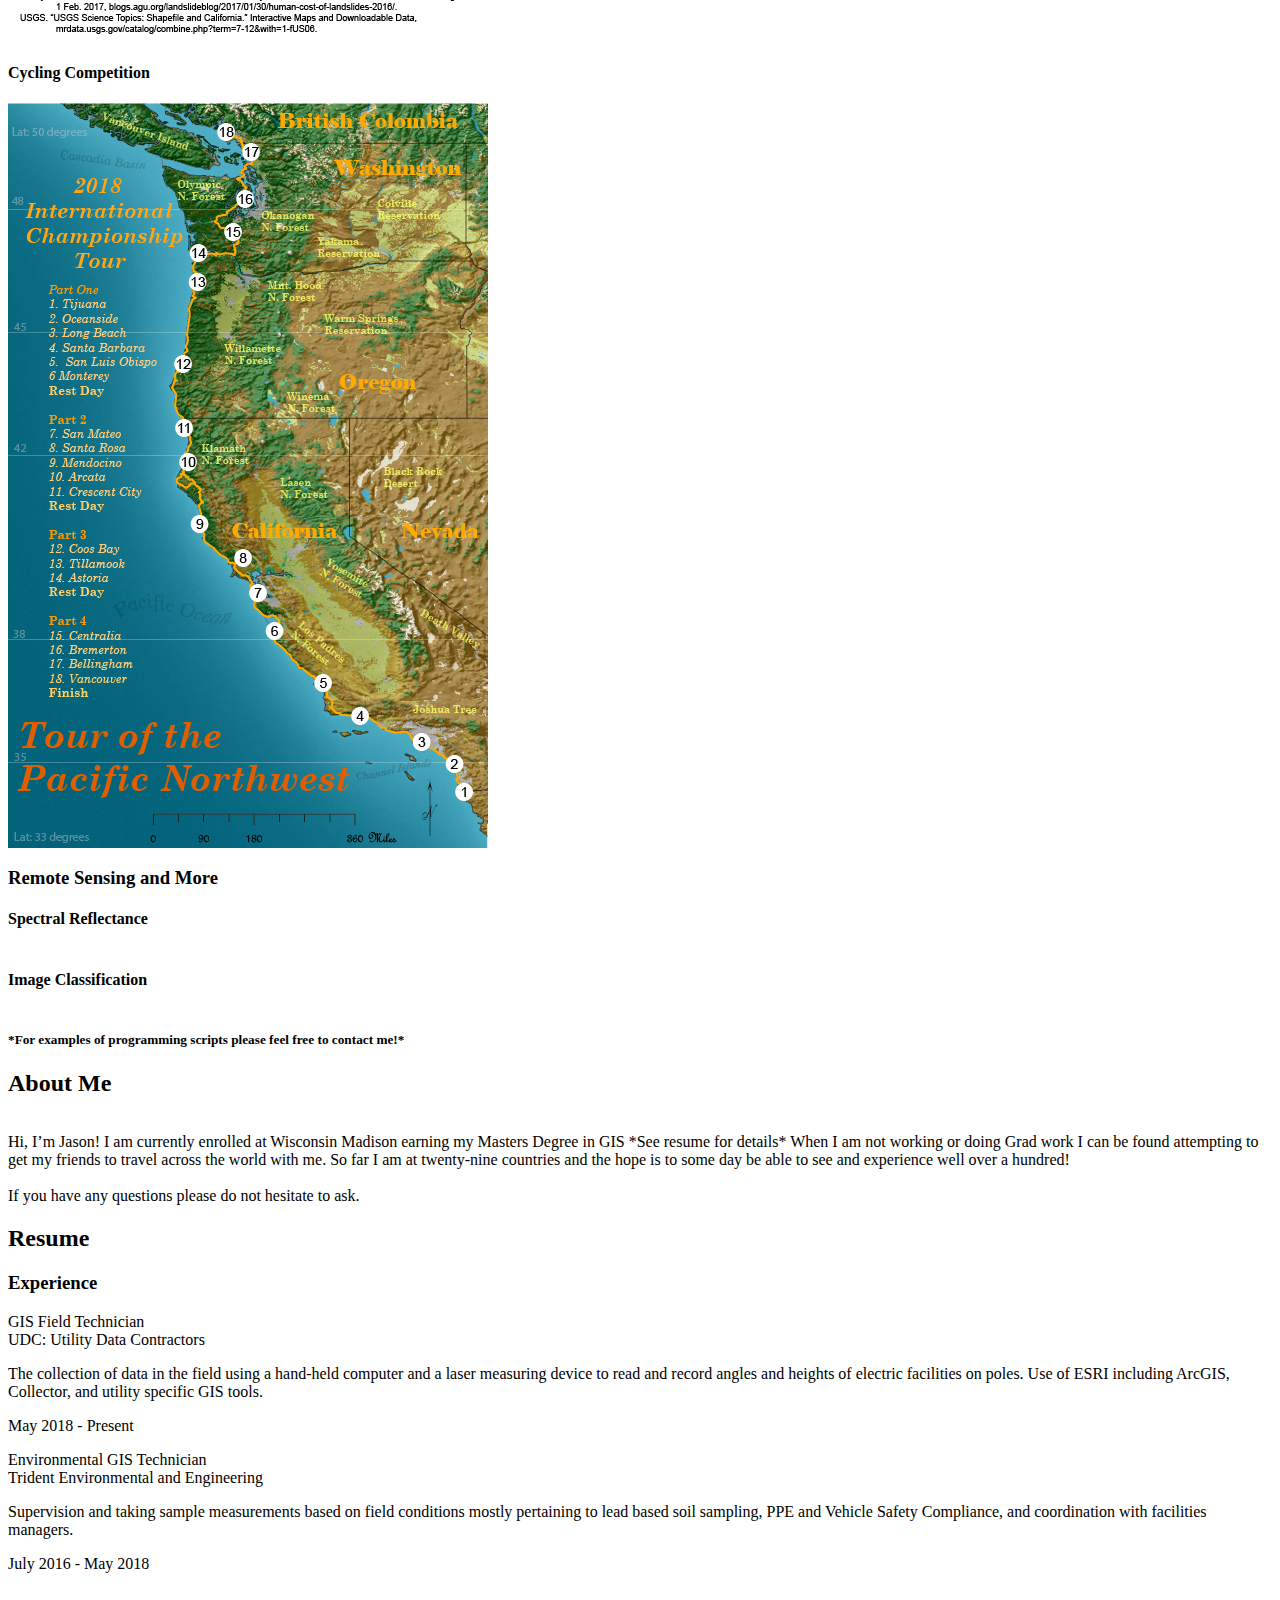
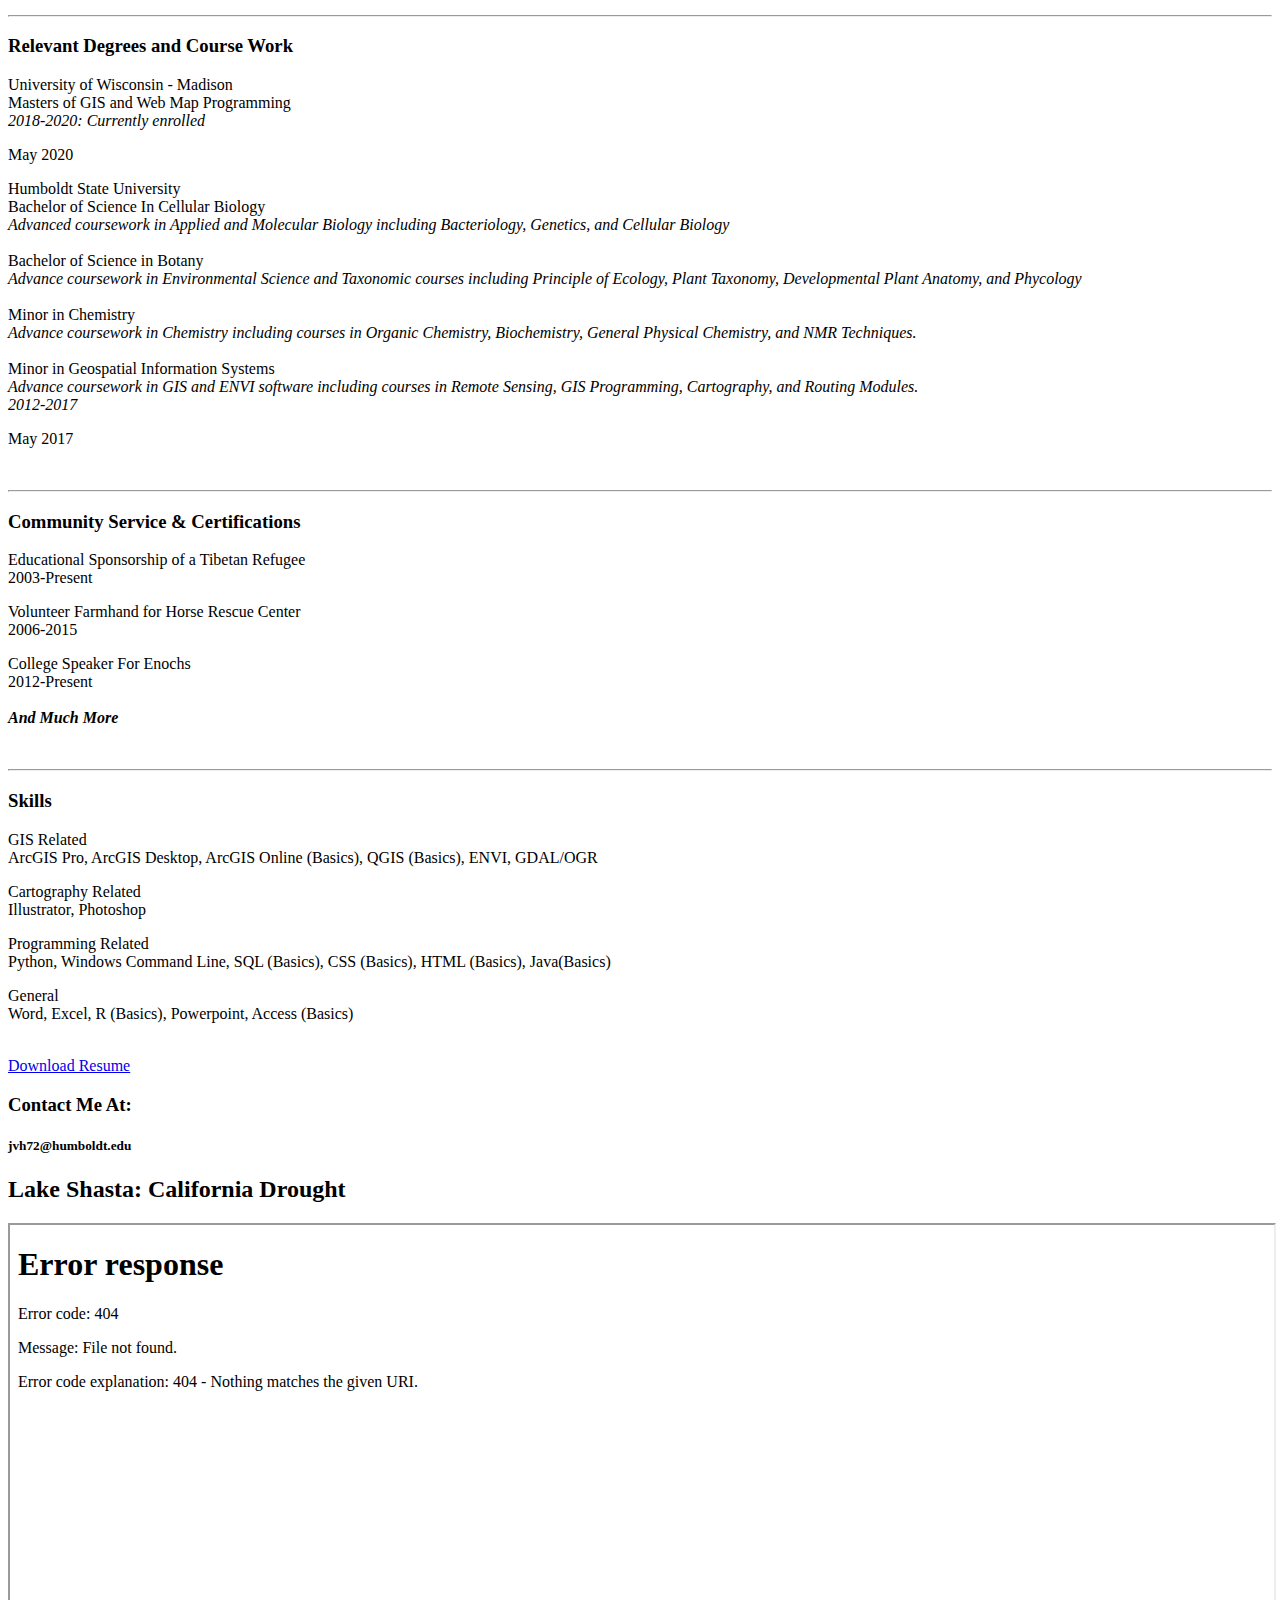
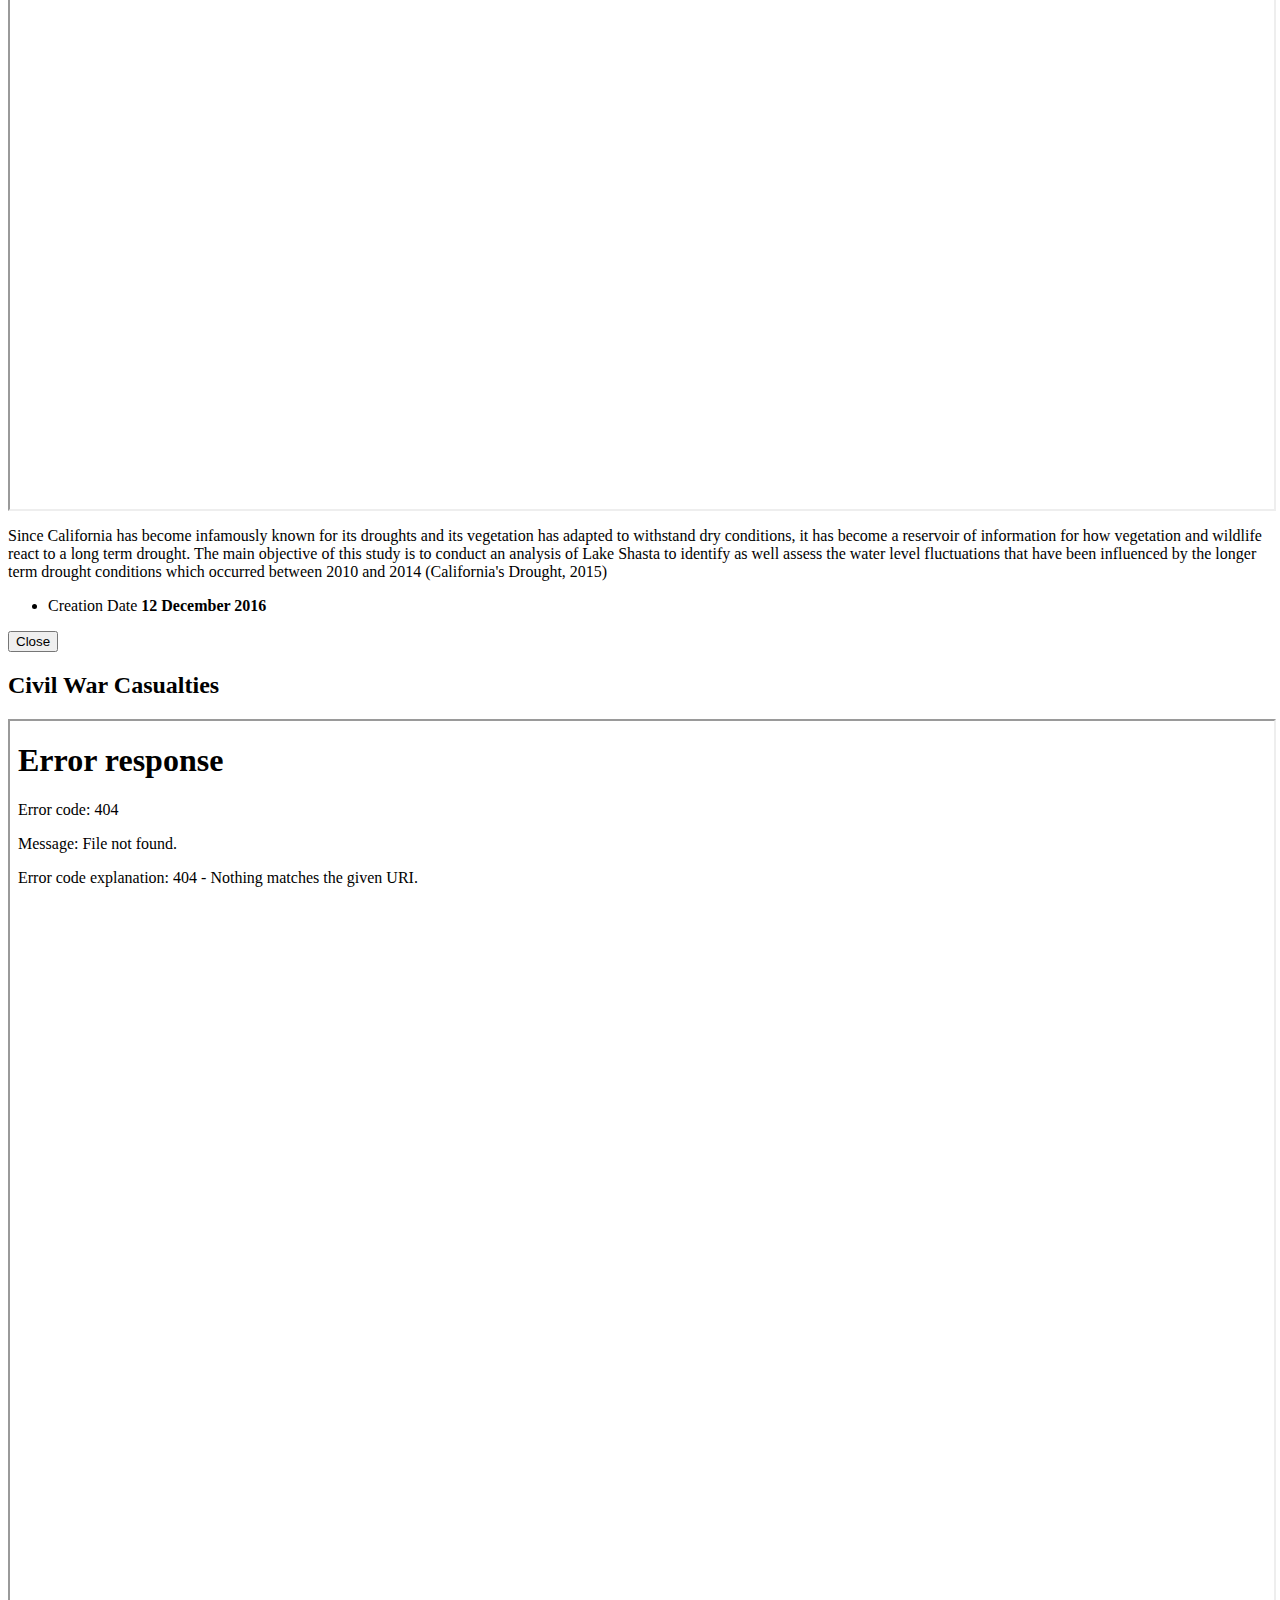
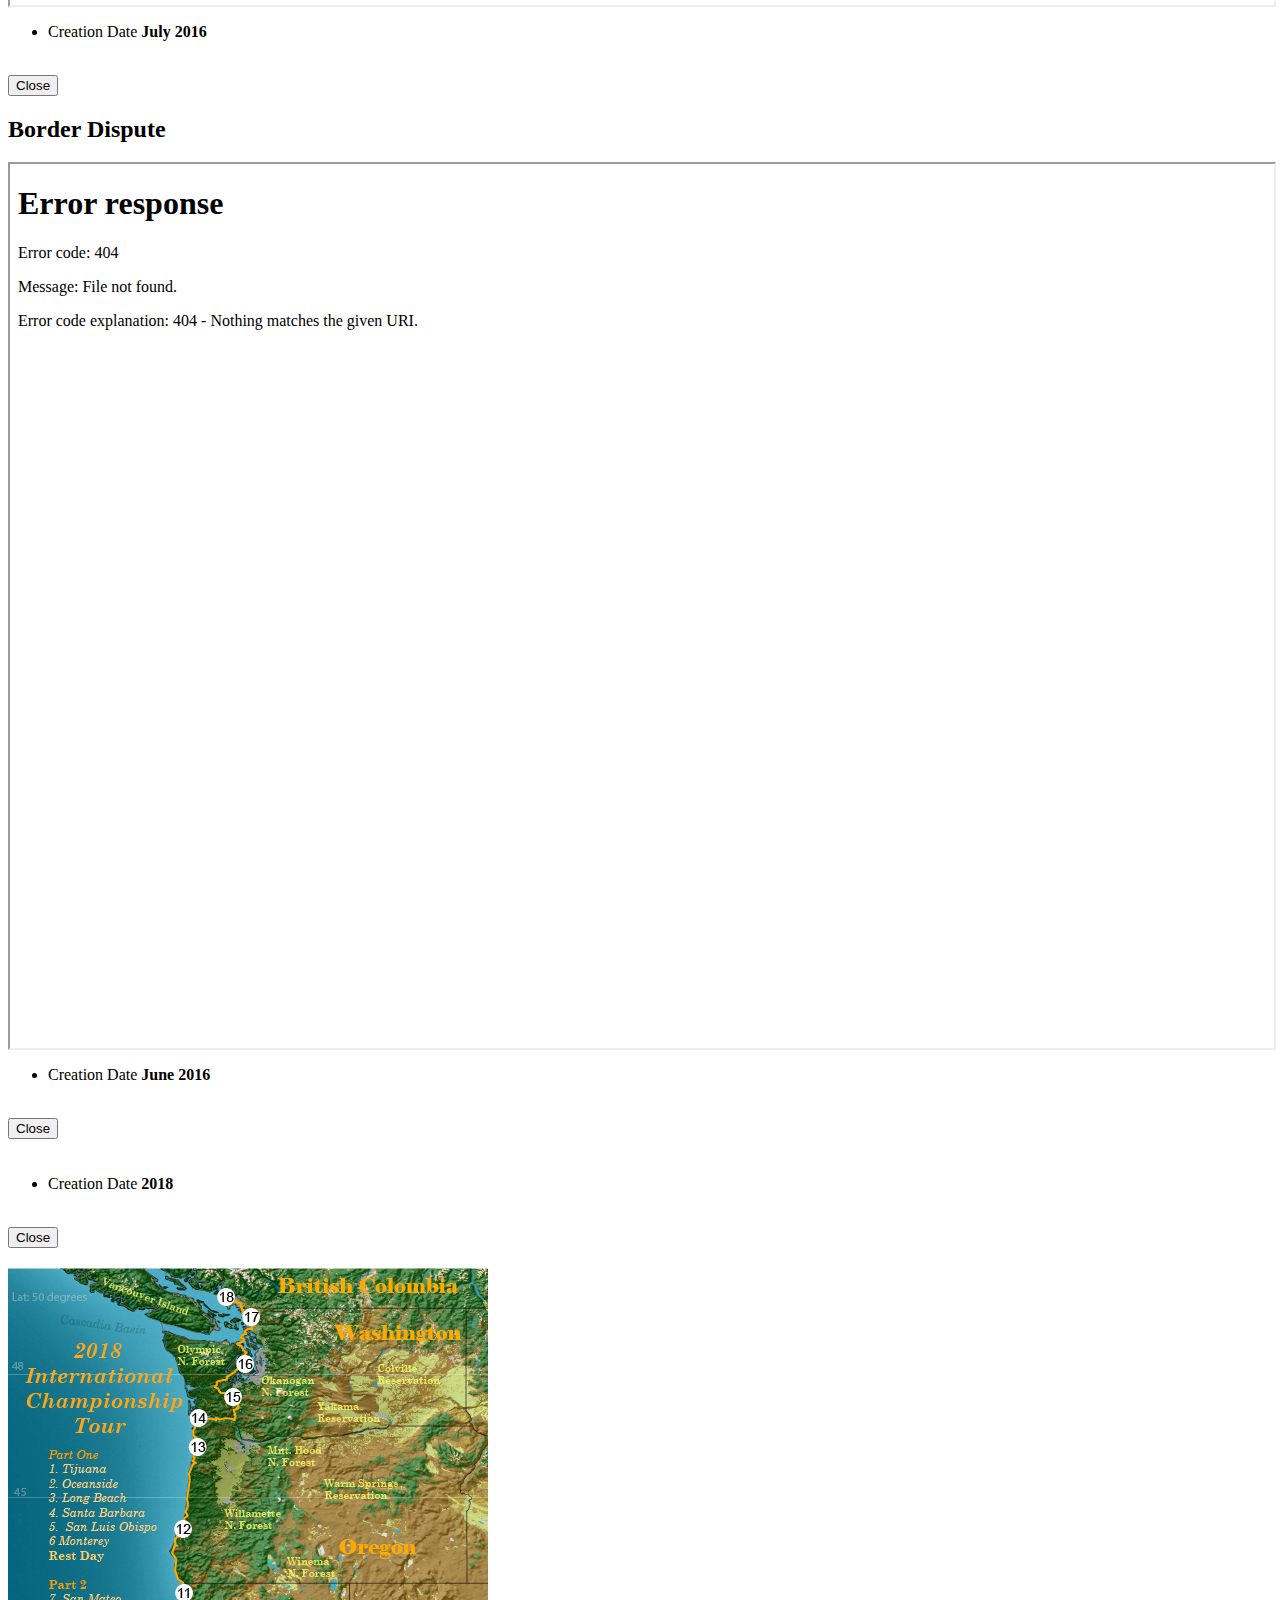
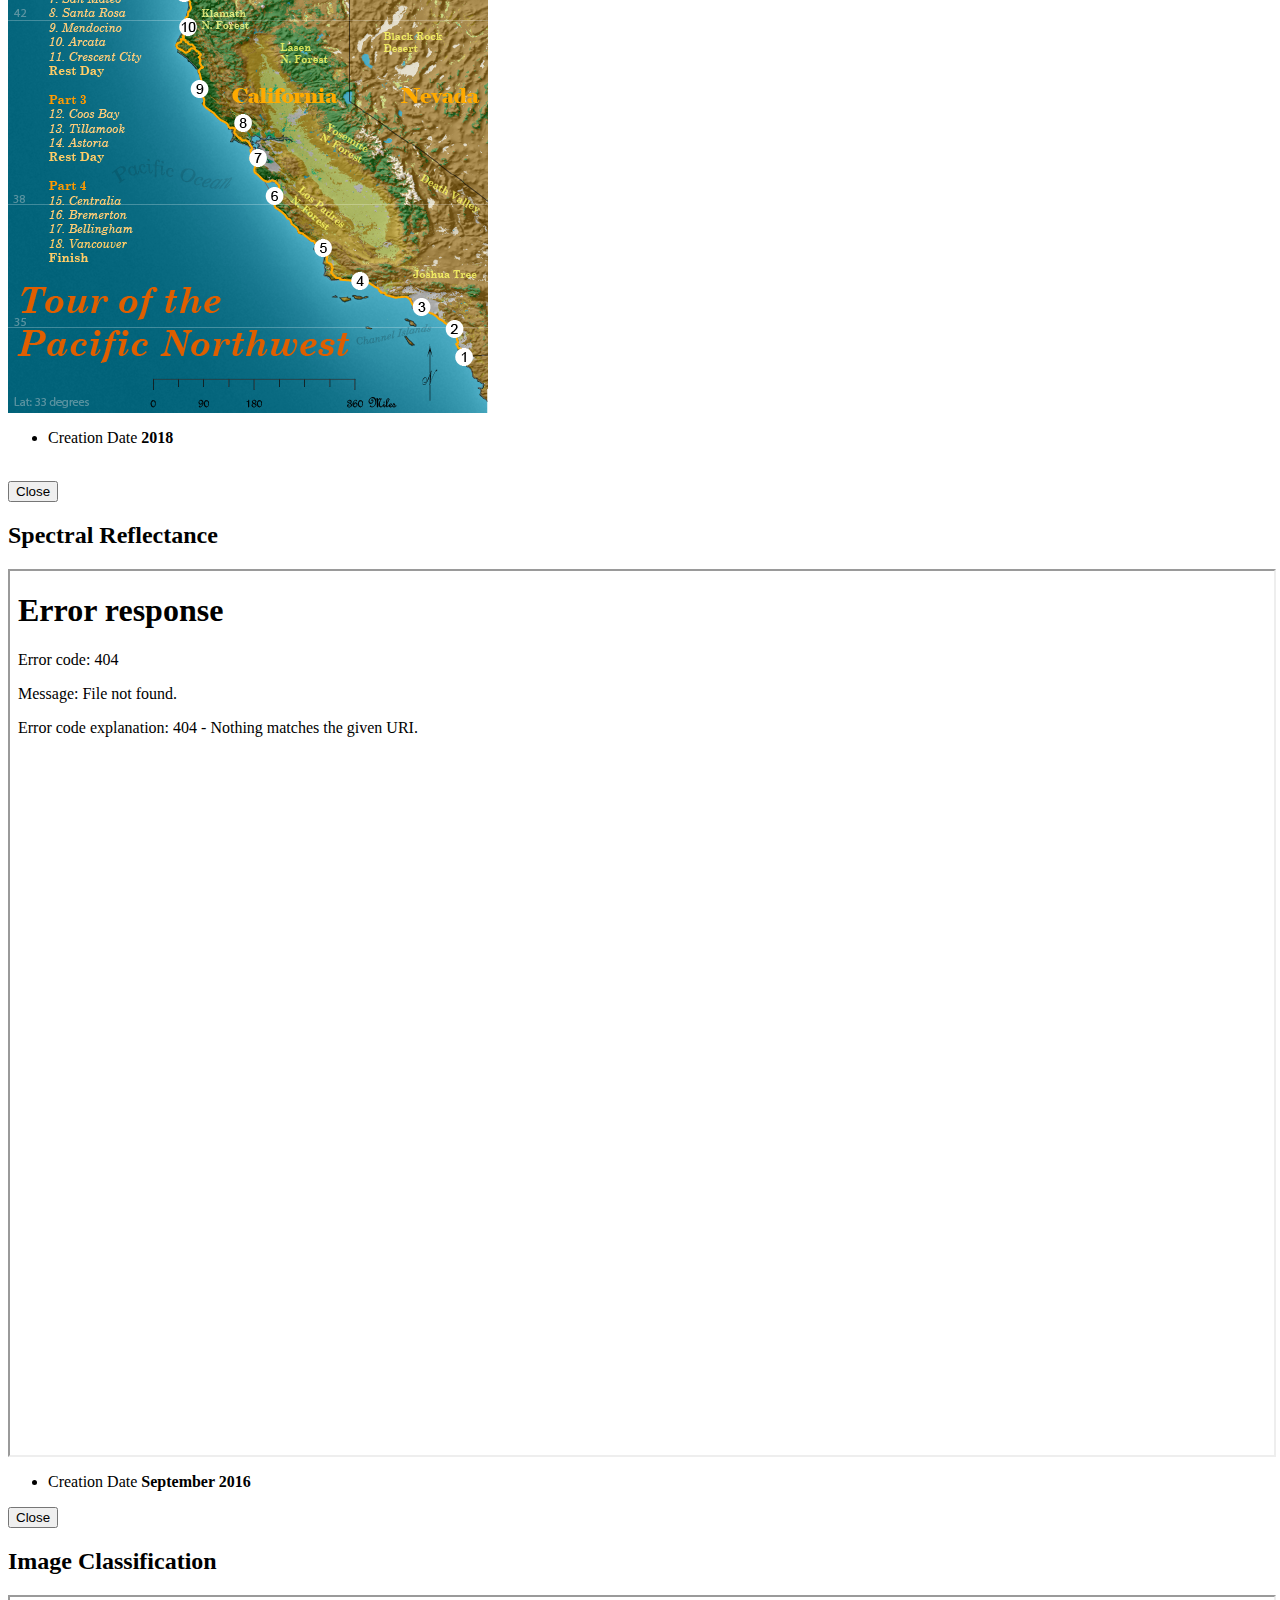
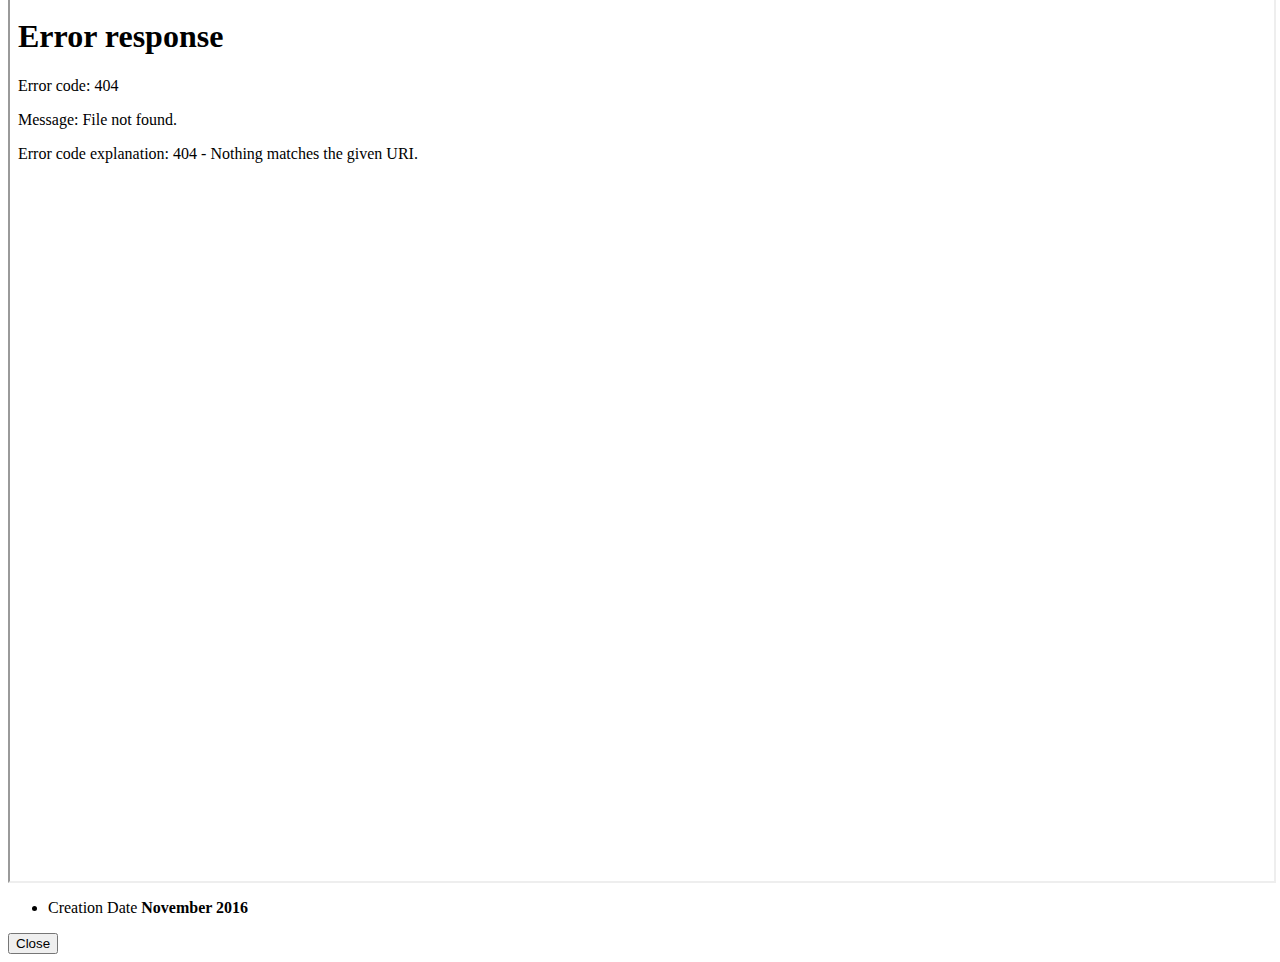
==== commit 530903e2: "Test fix broke image" ====
--- a/index.html
+++ b/index.html
@@ -57,7 +57,6 @@
         <div class="container">
             <div class="row">
                 <div class="col-lg-12">
-                    <img class="img-responsive" src="img/aks_icon.png" alt="">
                     <div class="intro-text">
                         <span class="name">Jason Heutmaker</span>
                         <span class="skills">Programmer * Mapper * Information Specialist</span>
@@ -343,17 +342,7 @@
                 <div class="row">
                     <div class="footer-col col-lg-8 col-lg-offset-2 text-center">
                         <h3>Contact Me At:</h3>
-                        <ul class="list-inline">
-                            <li>
-                                <a href="https://twitter.com/" target="_blank" class="btn-social btn-outline"><i class="fa fa-fw fa-twitter"></i></a>
-                            </li>
-                            <li>
-                                <a href="https://www.linkedin.com/" target="_blank" class="btn-social btn-outline"><i class="fa fa-fw fa-linkedin"></i></a>
-                            </li>
-                            <li>
-                                <a href="mailto:jasonheutmaker@gmail.com" class="btn-social btn-outline"><i class="fa fa-envelope"></i></a>
-                            </li>
-                        </ul>
+                        <h5>jvh72@humboldt.edu</h5>
                     </div>
                 </div>
             </div>
@@ -605,10 +594,7 @@
     <!-- Plugin JavaScript -->
     <script src=https://cdnjs.cloudflare.com/ajax/libs/jquery-easing/1.4.1/jquery.easing.compatibility.js></script>
 
-    <!-- Contact Form JavaScript -->
-    <script src="https://cdnjs.cloudflare.com/ajax/libs/jqBootstrapValidation/1.3.7/jqBootstrapValidation.js"></script>
-    <script src="jquery/contact_me.js"></script>
-
+    
     <!-- Theme JavaScript -->
     <script src="js/freelancer.min.js"></script>
 
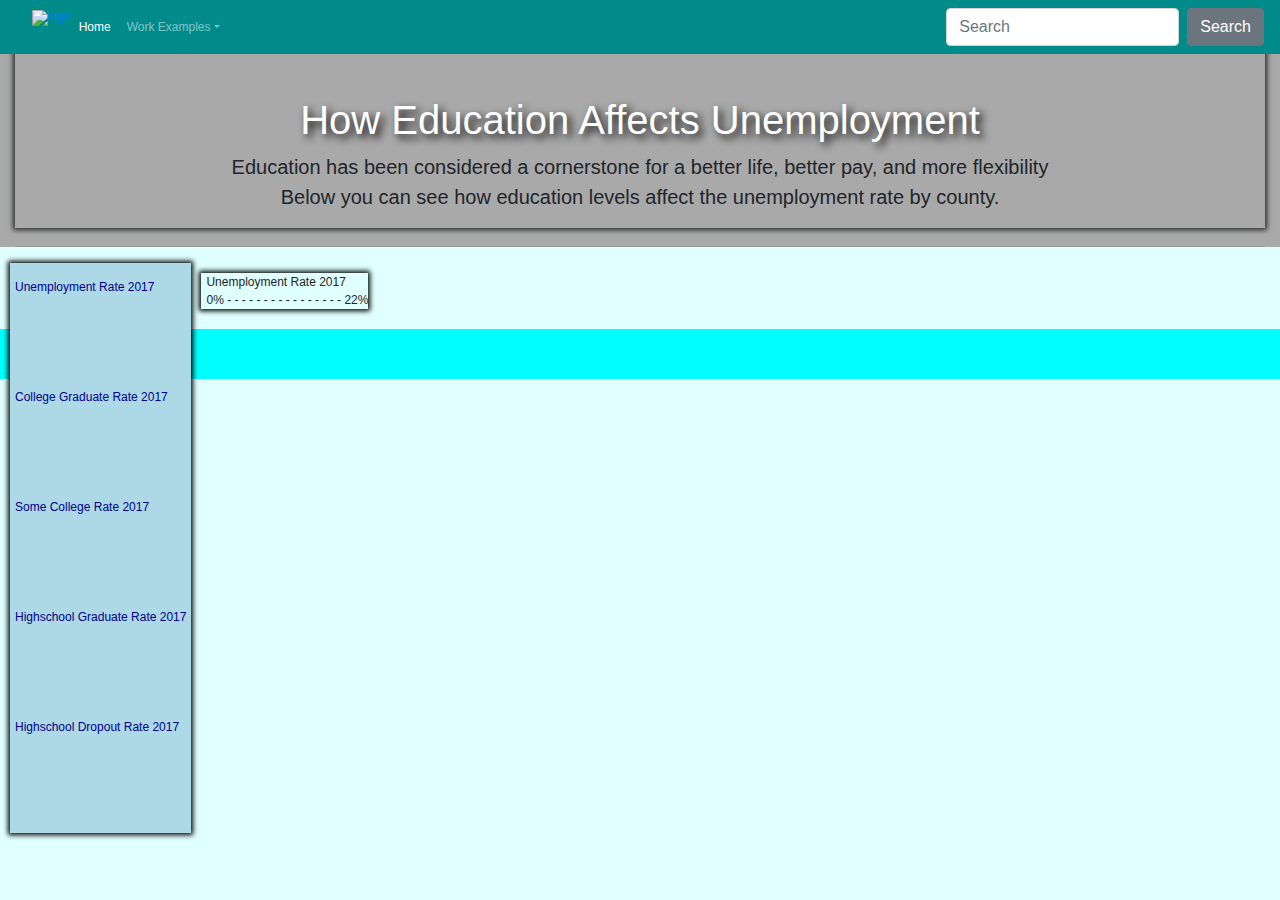
==== commit 49856a8c: "Major Update" ====
--- a/index.html
+++ b/index.html
@@ -1,602 +1,130 @@
-<html lang="en">
-<head>
+<!DOCTYPE html>
+<html>
+    <head>
+        <meta charset="utf-8">
+        <title>Comparing Unemployment Rates to Education</title>
+        
+    <!-- Meta tags for helping search engines-->
+    <meta name="author" content="J. Heutmaker">
+    <meta name="description" content="An interactive map comparing unemployment rates to education levels within the United States using date from 2017.">
+    <meta name="keywords" content="interactive, unemployment, education, 2017">
+    
+    <!--Stylesheets and linking to outside sources-->
+        <!-- Bootstrap core CSS -->
+        <link rel="stylesheet" href="https://stackpath.bootstrapcdn.com/bootstrap/4.3.1/css/bootstrap.min.css" integrity="sha384-ggOyR0iXCbMQv3Xipma34MD+dH/1fQ784/j6cY/iJTQUOhcWr7x9JvoRxT2MZw1T" crossorigin="anonymous">
+        
+        
+        <!-- Personal CSS-->
+        <link rel="stylesheet" type="text/css" href="css/main_stylesheet.css"/>
+        
+        <!-- D3 library-->
+        <script src="http://d3js.org/d3.v3.min.js"></script>
+        <script src="http://d3js.org/queue.v1.min.js"></script>
+        <script src="http://d3js.org/topojson.v1.min.js"></script>
+        
+        <!--Filter tool-->
+        <script src="http://cdnjs.cloudflare.com/ajax/libs/crossfilter/1.3.1/crossfilter.min.js"></script>
+        
+        <!--"Tips" Tool-->
+        <script src="http://labratrevenge.com/d3-tip/javascripts/d3.tip.v0.6.3.js"></script>  
+    </head>
+    
+    <body>
+        <!--Navbar for ease of use on website-->
+        <nav class="navbar navbar-expand-md navbar-dark fixed-top">
+		<a class="navbar-brand"></a>
+            
+		<button class="navbar-toggler" type="button" data-toggle="collapse" data-target="#navbarsExampleDefault" aria-controls="navbarsExampleDefault" aria-expanded="false" aria-label="Toggle navigation">
+			<span class="navbar-toggler-icon"></span>
+		</button>
+            
+        <!--Links to outisde pages-->
+		<div class="collapse navbar-collapse" id="navbarsExampleDefault">
+			<ul class="navbar-nav mr-auto">
+                
+                <li class= "nav-image">
+                <a class="figure-img" href="https://lostabroad.github.io/jasonheutmaker/"><img class="figure-img" src="images/cloud-01.svg" alt="logo " width="30px "/></a>
+                </li>
+                
+				<li class="nav-item active">
+					<a class="nav-link" href="https://lostabroad.github.io/jasonheutmaker/">Home <span class="sr-only"></span></a>
+				</li>
+                
+				<li class="nav-item dropdown">
+					<a class="nav-link dropdown-toggle" href="#" id="dropdown01" data-toggle="dropdown" aria-haspopup="true" aria-expanded="false">Work Examples</a>
+                    
+					<div class="dropdown-menu" aria-labelledby="dropdown01">
+						<a class="dropdown-item" href="https://lostabroad.github.io/jasonheutmaker/#portfolio">Projects</a>
+						<a class="dropdown-item" href="https://lostabroad.github.io/jasonheutmaker/#resume">Resume</a>
+						<a class="dropdown-item" href="https://lostabroad.github.io/jasonheutmaker/#about">About</a>
+					</div>
+				</li>
+			</ul>
+            
+            <!-- Sets up a searchbar-->
+			<form id="searchform" class="form-inline my-2 my-lg-0">
+				<input id="test" class="form-control mr-sm-2" type="text" placeholder="Search" aria-label="Search">
+				<button class="btn btn-secondary my-2 my-sm-0" type="submit">Search</button>
+			</form>
+		</div>
+	</nav>
+        
+    <!-- Creates Title-->
+    <main role="Nav_Title" class="container-fluid">
 
-    <meta charset="utf-8">
-    <meta http-equiv="X-UA-Compatible" content="IE=edge">
-    <meta name="viewport" content="width=device-width, initial-scale=1">
-    <meta name="description" content="Depicting Jason's projects and maps through the years.">
-    <meta name="author" content="Jason Heutmaker">
-    <title>Jason Heutmaker GIS and Mapping</title>
-    
-    <!--BootStrap-->
-    <link href="bootstrap/css/bootstrap.css" rel="stylesheet">
+        <div id="top" class="text-center mt-5 pt-5">
+            <h1>How Education Affects Unemployment</h1>
+            <p class="lead">Education has been considered a cornerstone for a better life, better pay, and more flexibility<br> Below you can see how education levels affect the unemployment rate by county.</p>
+        </div>
 
-    <!--Theme-->
-    <link href="style.css" rel="stylesheet">
-
-    <!--Fonts -->
-    <link href="font-awesome.min.css" rel="stylesheet" type="text/css">
-    <link rel="stylesheet" href="https://cdn.jsdelivr.net/npm/fork-awesome@1.1.5/css/fork-awesome.min.css" integrity="sha256-P64qV9gULPHiZTdrS1nM59toStkgjM0dsf5mK/UwBV4=" crossorigin="anonymous">
-
-</head>
-
-<body id="page-top" class="index" data-gr-c-s-loaded="true" style="">
-
-    <!-- Navigation -->
-    <nav id="mainNav" class="navbar navbar-default navbar-fixed-top navbar-custom affix">
-        <div class="container">
-            <div class="navbar-header page-scroll">
-                <button type="button" class="navbar-toggle" data-toggle="collapse" data-target="#bs-example-navbar-collapse-1">
-                    <span class="sr-only">Navigation</span> Directory<i class="fa fa-bars"></i>
-                </button>
-                <a class="navbar-brand" href="#page-top">Jason Heutmaker</a>
+        <center>
+            <div id="dropdown" class="row">
+                <p id=filter></p>
             </div>
-
-            <!--Nav links-->
-            <div class="collapse navbar-collapse" id="bs-example-navbar-collapse-1">
-                <ul class="nav navbar-nav navbar-right">
-                    <li class="hidden">
-                        <a href="#page-top"></a>
-                    </li>
-                    <li class="page-scroll active">
-                        <a href="#portfolio">Projects and More</a>
-                    </li>
-                    <li class="page-scroll">
-                        <a href="#about">About Me</a>
-                    </li>
-                    <li class="page-scroll">
-                        <a href="#resume">Resume</a>
-                    </li>
-                </ul>
+        </center>  
+    <hr />
+	</main>
+        
+    <main role="Chart_Map_Titles">
+        
+            <!--Creates area for Charts to display and displays titles-->
+            <div id="charts">
+              <div id="unemployment-chart" class="chart">
+                <div class="title">Unemployment Rate 2017</div>
+              </div>
+              <div id="collegeGrad-chart" class="chart">
+                <div class="title">College Graduate Rate 2017</div>
+              </div>
+              <div id="someCollege-chart" class="chart">
+                <div class="title">Some College Rate 2017</div>
+              </div>
+              <div id="highschoolGrad-chart" class="chart">
+                <div class="title">Highschool Graduate Rate 2017</div>
+              </div>
+              <div id="noHighschool-chart" class="chart">
+                <div class="title">Highschool Dropout Rate 2017</div>
+              </div>
             </div>
-        </div>
-    </nav>
-
-    <!-- Header -->
-    <header>
-        <div class="container">
-            <div class="row">
-                <div class="col-lg-12">
-                    <div class="intro-text">
-                        <span class="name">Jason Heutmaker</span>
-                        <span class="skills">Programmer * Mapper * Information Specialist</span>
-                    </div>
+        
+            <!--Creates map and legend-->
+            <div id="map">
+              <div id="map-legend">
+                <div class="title">Unemployment Rate 2017
+                  <div class="title">0% - - - - - - - - - - - - - - - - 22%</div>
                 </div>
+              </div>
             </div>
-        </div>
-    </header>
-
-    <!--Grid -->
-    <section id="portfolio">
-        <div class="container">
-            <div class="row">
-                <div class="col-lg-12 text-center">
-                    <h2>Projects and More</h2>
-                </div>
-            </div>
-            <div class="row">
-                <div class="col-lg-12 text-center">
-                    <h3>Cartography and Infographics</h3>
-                </div>
-            </div>
-            <div class="row">
-                <div class="col-sm-3 portfolio-item">
-                    <h4>The California Drought</h4>
-                    <a href="#portfolioModal1" class="portfolio-link" data-toggle="modal">
-                        <div class="caption">
-                            <div class="caption-content">
-                                <i class="fa fa-search-plus fa-3x"></i>
-                            </div>
-                        </div>
-                        <img src="img/projects/california-drought.PNG" class="img-responsive" alt="">
-                    </a>
-                </div>
-                <div class="col-sm-4 portfolio-item">
-                    <h4>Civil War Casualties</h4>
-                    <a href="#portfolioModal2" class="portfolio-link" data-toggle="modal">
-                        <div class="caption">
-                            <div class="caption-content">
-                                <i class="fa fa-search-plus fa-3x"></i>
-                            </div>
-                        </div>
-                        <img src="img/projects/civil_war.jpg" class="img-responsive" alt="">
-                    </a>
-                </div>
-                <div class="col-sm-4 portfolio-item">
-                    <h4>Border Dispute</h4>
-                    <a href="#portfolioModal3" class="portfolio-link" data-toggle="modal">
-                        <div class="caption">
-                            <div class="caption-content">
-                                <i class="fa fa-search-plus fa-3x"></i>
-                            </div>
-                        </div>
-                        <img src="img/projects/czech-republic.PNG" class="img-responsive" alt="">
-                    </a>
-                </div>
-                <div class="col-sm-4 portfolio-item">
-                    <h4>Wine Production in Europe</h4>
-                    <a href="#portfolioModal4" class="portfolio-link" data-toggle="modal">
-                        <div class="caption">
-                            <div class="caption-content">
-                                <i class="fa fa-search-plus fa-3x"></i>
-                            </div>
-                        </div>
-                        <img src="img/projects/Wine.PNG" class="img-responsive" alt="">
-                    </a>
-                </div>
-                <div class="col-sm-4 portfolio-item">
-                    <h4>The Cost of Earthquakes</h4>
-                    <a href="#portfolioModal7" class="portfolio-link" data-toggle="modal">
-                        <div class="caption">
-                            <div class="caption-content">
-                                <i class="fa fa-search-plus fa-3x"></i>
-                            </div>
-                        </div>
-                        <img src="img/projects/CostOfEarthquakes.png" class="img-responsive" alt="">
-                    </a>
-                </div>
-                <div class="col-sm-4 portfolio-item">
-                    <h4>Cycling Competition</h4>
-                    <a href="#portfolioModal7" class="portfolio-link" data-toggle="modal">
-                        <div class="caption">
-                            <div class="caption-content">
-                                <i class="fa fa-search-plus fa-3x"></i>
-                            </div>
-                        </div>
-                        <img src="img/projects/CyclingPath.png" class="img-responsive" alt="">
-                    </a>
-                </div>
-            </div>
-            <div class="container">
-                <div class="row">
-                    <div class="col-lg-12 text-center">
-                        <h3>Remote Sensing and More</h3>
-                    </div>
-                </div>
-                <div class="col-sm-3 portfolio-item">
-                    <h4>Spectral Reflectance</h4>
-                    <a href="#portfolioModal5" class="portfolio-link" data-toggle="modal">
-                        <div class="caption">
-                            <div class="caption-content">
-                                <i class="fa fa-search-plus fa-3x"></i>
-                            </div>
-                        </div>
-                        <img src="img/projects/spectral-reflectance.PNG" class="img-responsive" alt="">
-                    </a>
-                </div>
-                <div class="col-sm-3 portfolio-item">
-                    <h4>Image Classification</h4>
-                    <a href="#portfolioModal6" class="portfolio-link" data-toggle="modal">
-                        <div class="caption">
-                            <div class="caption-content">
-                                <i class="fa fa-search-plus fa-3x"></i>
-                            </div>
-                        </div>
-                        <img src="img/projects/image_classification.PNG" class="img-responsive" alt="">
-                    </a>
-                </div>
-                <div class="col-lg-12 text-center">
-                        <h5>*For examples of programming scripts please feel free to contact me!*</h5>
-                    </div>
-                <div class="container">
-            </div>
-        </div>
-        </div>
-    </section>
-
-    <!-- About Section -->
-    <section class="success" id="about">
-        <div class="container">
-            <div class="row">
-                <div class="col-lg-12 text-center">
-                    <h2>About Me</h2>
-                </div>
-            </div>
-            <div class="row">
-                <div class="col-lg-4 col-lg-offset-2">
-                    <p> <img class="img-responsive" src="img/me.png" alt=""></p>
-                </div>
-                <div class="col-lg-4">
-                    <p>Hi, I’m Jason! I am currently enrolled at Wisconsin Madison earning my Masters Degree in GIS *See resume for details* When I am not working or doing Grad work I can be found attempting to get my friends to travel across the world with me. So far I am at twenty-nine countries and the hope is to some day be able to see and experience well over a hundred!<br> <br>If you have any questions please do not hesitate to ask.</p>
-                </div>
-            </div>
-        </div>
-    </section>
-
-    <!-- Resume Section -->
-    <section id="resume">
-        <div class="container">
-            <div class="row">
-                <div class="col-lg-12 text-center">
-                    <h2>Resume</h2>
-                </div>
-            </div>
-            <!--Work-->
-	       <div class="Work Experience">
-		      <div class="row">
-				<div class="col-lg-2 col-lg-offset-0">
-					<h3><i class="fa fa-list-ul" aria-hidden="true"></i> Experience</h3>
-				</div>
-				<div class="col-lg-7">
-					<p><t>GIS Field Technician</t><br>
-						UDC: Utility Data Contractors <br>
-					</p>
-					<p><more>The collection of data in the field using a hand-held computer and a laser measuring device to read and record angles and heights of electric facilities on poles. Use of ESRI including ArcGIS, Collector, and utility specific GIS tools.</more></p>
-				</div>
-				<div class="col-lg-3">
-					<p><sm>May 2018 - Present</sm></p>
-				</div>
-				<div class="col-lg-7 col-lg-offset-2">
-					<p><t>Environmental GIS Technician</t><br>
-						Trident Environmental and Engineering<br>
-					</p>
-					<p><more>Supervision and taking sample measurements based on field conditions mostly pertaining to lead based soil sampling, PPE and Vehicle Safety Compliance, and coordination with facilities managers.</more></p>
-				</div>
-				<div class="col-lg-3">
-					<p><sm>July 2016 - May 2018</sm></p>
-				</div>
-		      </div>
-		      <br>
-		      <hr>
-	       </div>
-            <!--Educaiton/Colleges-->   
-            <div class="Degree">    
-                <div class="row">
-                    <div class="col-lg-2 col-lg-offset-0">
-				        <h3><i class="fa fa-graduation-cap" aria-hidden="true"></i> Relevant Degrees and Course Work</h3>
-                    </div>
-                    <div class="col-lg-7 ">
-				        <p><t>University of Wisconsin - Madison</t><br>
-						Masters of GIS and Web Map Programming<br>
-				            <i>2018-2020: Currently enrolled</i>
-				        </p>
-                    </div>
-                    <div class="col-lg-3">
-				        <p><sm>May 2020</sm><br>
-				        </p>
-                    </div>
-                    <div class="col-lg-7">
-                        <p><t>Humboldt State University</t><br>
-                            Bachelor of Science In Cellular Biology<br>
-                            <i>Advanced coursework in Applied and Molecular Biology including Bacteriology, Genetics, and Cellular Biology</i><br><br>
-                            Bachelor of Science in Botany<br>
-                            <i>Advance coursework in Environmental Science and Taxonomic courses including Principle of Ecology, Plant Taxonomy, Developmental Plant Anatomy, and Phycology</i><br><br>
-                            Minor in Chemistry<br>
-                            <i>Advance coursework in Chemistry including courses in Organic Chemistry, Biochemistry, General Physical Chemistry, and NMR Techniques.</i><br><br>
-                            Minor in Geospatial Information Systems<br>
-                            <i>Advance coursework in GIS and ENVI software including courses in Remote Sensing, GIS Programming, Cartography, and Routing Modules.</i><br>
-                                <i>2012-2017</i>
-                        </p>
-                    </div>
-                    <div class="col-lg-3">
-                            <p><sm>May 2017</sm></p>
-                    </div>
-                </div>
-                <br>
-                <hr>
-            </div>  
-            <!--Community Service and Certifications -->
-            <div class="Community Service and Certifications">
-                <div class="row">
-                        <div class="col-lg-2">
-                            <h3><i class="fa fa-star" aria-hidden="true"></i> Community Service &amp; Certifications</h3>
-                        </div>
-                        <div class="col-lg-7">
-                            <p><t>Educational Sponsorship of a Tibetan Refugee</t><br> 2003-Present
-                            </p>
-                        </div>
-                        <div class="col-lg-7">
-                            <p><t>Volunteer Farmhand for Horse Rescue Center</t><br> 2006-2015
-                            </p>
-                        </div>
-                        <div class="col-lg-7 col-lg-offset-2">
-                            <p><t>College Speaker For Enochs</t><br>2012-Present <br><br> <b><i>And Much More</i></b>
-                            </p>
-                        </div>
-                </div>
-                <br>
-                <hr>
-            </div>  
-    
-            <!--SKILLS -->
-            <div class="Skills">
-                <div class="row">
-                        <div class="col-lg-2 col-lg-offset-0">
-                            <h3><i class="fa fa-check-square-o" aria-hidden="true"></i> Skills</h3>
-                        </div>
-                        <div class="col-lg-10">
-                            <p><t>GIS Related</t><br>
-                                ArcGIS Pro, ArcGIS Desktop, ArcGIS Online (Basics), QGIS (Basics), ENVI, GDAL/OGR
-                            </p>
-                        </div>      
-                        <div class="col-lg-10 col-lg-offset-2">
-                            <p><t>Cartography Related</t><br>
-                                Illustrator, Photoshop
-                            </p>
-                        </div>
-                        <div class="col-lg-10 col-lg-offset-2">
-                            <p><t>Programming Related</t><br>
-                                Python, Windows Command Line, SQL (Basics), CSS (Basics), HTML (Basics), Java(Basics)
-                            </p>
-                        </div>
-                        <div class="col-lg-10 col-lg-offset-2">
-                            <p><t>General</t><br>
-                                Word, Excel, R (Basics), Powerpoint, Access (Basics)
-                            </p>
-                        </div>
-                </div>
-                <br>
-            </div>    
-            <div class="col-lg-8 col-lg-offset-2 text-center">
-                <a href="img/Resume_2018.pdf" target="_blank" class="btn btn-lg btn-outline">
-                    <i class="fa fa-download"></i> Download Resume
-                </a>
-            </div>
-        </div>
-        </section>
-    
-    <!--Footer-->
-    <footer class="text-center">
-        <div class="footer-above">
-            <div class="container">
-                <div class="row">
-                    <div class="footer-col col-lg-8 col-lg-offset-2 text-center">
-                        <h3>Contact Me At:</h3>
-                        <h5>jvh72@humboldt.edu</h5>
-                    </div>
-                </div>
-            </div>
-        </div>
-    </footer>
-
-    <!-- Scroll to Top Button (Only visible on small and extra-small screen sizes) -->
-    <div class="scroll-top page-scroll hidden-sm hidden-xs hidden-lg hidden-md">
-        <a class="btn btn-primary" href="#page-top">
-            <i class="fa fa-chevron-up"></i>
-        </a>
-    </div>
-
-    <!-- Portfolio Modals -->
-    <div class="portfolio-modal modal fade" id="portfolioModal1" tabindex="-1" role="dialog" aria-hidden="true">
-        <div class="modal-content">
-            <div class="close-modal" data-dismiss="modal">
-                <div class="lr">
-                    <div class="rl">
-                    </div>
-                </div>
-            </div>
-            <div class="container">
-                <div class="row">
-                    <div class="col-lg-8 col-lg-offset-2">
-                        <div class="modal-body">
-                            <h2>Lake Shasta: California Drought</h2>
-                            <iframe src="img/projects/california-drought.pdf#view=FitH,top" width="100%" height="100%"></iframe>
-                            <p>Since California has become infamously known for its droughts and its vegetation has adapted to withstand dry conditions, it has become a reservoir of information for how vegetation and wildlife react to a long term drought. The main objective of this study is to conduct an analysis of Lake Shasta to identify as well assess the water level fluctuations that have been influenced by the longer term drought conditions which occurred between 2010 and 2014 (California's Drought, 2015) </p>
-                            <ul class="list-inline item-details">
-                                <li>Creation Date
-                                    <strong>12 December 2016</strong>
-                            </ul>
-                            <button type="button" class="btn btn-default" data-dismiss="modal"><i class="fa fa-times"></i> Close</button>
-                        </div>
-                    </div>
-                </div>
-            </div>
-        </div>
-    </div>
-    <div class="portfolio-modal modal fade" id="portfolioModal2" tabindex="-1" role="dialog" aria-hidden="true">
-        <div class="modal-content">
-            <div class="close-modal" data-dismiss="modal">
-                <div class="lr">
-                    <div class="rl">
-                    </div>
-                </div>
-            </div>
-            <div class="container">
-                <div class="row">
-                    <div class="col-lg-8 col-lg-offset-2">
-                        <div class="modal-body">
-                            <h2>Civil War Casualties</h2>
-                            <img class="img-responsive" src="" alt="">
-                            <iframe src="img/projects/civil_war2.pdf#view=FitH,top" width="100%" height="100%"></iframe>
-                            <p></p>
-                            <ul class="list-inline item-details">
-                                <li>Creation Date
-                                    <strong>July 2016
-                                    </strong>
-                                </li>
-                            </ul><br>
-                            <button type="button" class="btn btn-default" data-dismiss="modal"><i class="fa fa-times"></i> Close</button>
-                        </div>
-                    </div>
-                </div>
-            </div>
-        </div>
-    </div>
-    <div class="portfolio-modal modal fade" id="portfolioModal3" tabindex="-1" role="dialog" aria-hidden="true">
-        <div class="modal-content">
-            <div class="close-modal" data-dismiss="modal">
-                <div class="lr">
-                    <div class="rl">
-                    </div>
-                </div>
-            </div>
-            <div class="container">
-                <div class="row">
-                    <div class="col-lg-8 col-lg-offset-2">
-                        <div class="modal-body">
-                            <h2>Border Dispute</h2>
-                            <iframe src="img/projects/czech-republic.pdf#view=FitH,top" width="100%" height="100%"></iframe>
-                            <p>
-                            </p>
-                            <ul class="list-inline item-details">
-                                <li>Creation Date
-                                    <strong>June 2016
-                                    </strong>
-                                </li>
-                            </ul><br>
-                            <button type="button" class="btn btn-default" data-dismiss="modal"><i class="fa fa-times"></i> Close</button>
-                        </div>
-                    </div>
-                </div>
-            </div>
-        </div>
-    </div>
-    <div class="portfolio-modal modal fade" id="portfolioModal7" tabindex="-1" role="dialog" aria-hidden="true">
-        <div class="modal-content">
-            <div class="close-modal" data-dismiss="modal">
-                <div class="lr">
-                    <div class="rl">
-                    </div>
-                </div>
-            </div>
-            <div class="container">
-                <div class="row">
-                    <div class="col-lg-8 col-lg-offset-2">
-                        <div class="modal-body">
-                            <h2></h2>
-                            <img src="img/projects/CostOfEarthquakes.PNG" class="img-responsive" alt="">
-                            <p>
-                            </p>
-                            <ul class="list-inline item-details">
-                                <li>Creation Date
-                                    <strong>2018
-                                    </strong>
-                                </li>
-                            </ul><br>
-                            <button type="button" class="btn btn-default" data-dismiss="modal"><i class="fa fa-times"></i> Close</button>
-                        </div>
-                    </div>
-                </div>
-            </div>
-        </div>
-    </div>
-    <div class="portfolio-modal modal fade" id="portfolioModal8" tabindex="-1" role="dialog" aria-hidden="true">
-        <div class="modal-content">
-            <div class="close-modal" data-dismiss="modal">
-                <div class="lr">
-                    <div class="rl">
-                    </div>
-                </div>
-            </div>
-            <div class="container">
-                <div class="row">
-                    <div class="col-lg-8 col-lg-offset-2">
-                        <div class="modal-body">
-                            <h2></h2>
-                            <img src="img/projects/CyclingPath.png" class="img-responsive" alt="">
-                            <p>
-                            </p>
-                            <ul class="list-inline item-details">
-                                <li>Creation Date
-                                    <strong>2018
-                                    </strong>
-                                </li>
-                            </ul><br>
-                            <button type="button" class="btn btn-default" data-dismiss="modal"><i class="fa fa-times"></i> Close</button>
-                        </div>
-                    </div>
-                </div>
-            </div>
-        </div>
-    </div>
-    <div class="portfolio-modal modal fade" id="portfolioModal4" tabindex="-1" role="dialog" aria-hidden="true" style="display: none;">
-        <div class="modal-content">
-            <div class="close-modal" data-dismiss="modal">
-                <div class="lr">
-                    <div class="rl">
-                    </div>
-                </div>
-            </div>
-            <div class="container">
-                <div class="row">
-                    <div class="col-lg-8 col-lg-offset-2">
-                        <div class="modal-body">
-                            <h2>Wine Production in Europe</h2>
-                            <iframe src="img/projects/european-wine.pdf#view=FitH,top" width="100%" height="100%"></iframe>
-                            <p>
-                            </p>
-                            <ul class="list-inline item-details">
-                                <li>Creation Date
-                                    <strong> May 2016
-                                    </strong>
-                                </li>
-                            </ul>
-                            <button type="button" class="btn btn-default" data-dismiss="modal"><i class="fa fa-times"></i> Close</button>
-                        </div>
-                    </div>
-                </div>
-            </div>
-        </div>
-    </div>
-    <div class="portfolio-modal modal fade" id="portfolioModal5" tabindex="-1" role="dialog" aria-hidden="true">
-        <div class="modal-content">
-            <div class="close-modal" data-dismiss="modal">
-                <div class="lr">
-                    <div class="rl">
-                    </div>
-                </div>
-            </div>
-            <div class="container">
-                <div class="row">
-                    <div class="col-lg-8 col-lg-offset-2">
-                        <div class="modal-body">
-                            <h2>Spectral Reflectance</h2>
-                            <iframe src="img/projects/spectral-reflectance.pdf#view=FitH,top" width="100%" height="100%"></iframe>
-                            <p>
-                            </p>
-                            <ul class="list-inline item-details">
-                                <li>Creation Date
-                                    <strong> September 2016
-                                    </strong>
-                                </li>
-                            </ul>
-                            <button type="button" class="btn btn-default" data-dismiss="modal"><i class="fa fa-times"></i> Close</button>
-                        </div>
-                    </div>
-                </div>
-            </div>
-        </div>
-    </div>
-    <div class="portfolio-modal modal fade" id="portfolioModal6" tabindex="-1" role="dialog" aria-hidden="true">
-        <div class="modal-content">
-            <div class="close-modal" data-dismiss="modal">
-                <div class="lr">
-                    <div class="rl">
-                    </div>
-                </div>
-            </div>
-            <div class="container">
-                <div class="row">
-                    <div class="col-lg-10 col-lg-offset-1">
-                        <div class="modal-body">
-                            <h2>Image Classification</h2>
-                            <iframe src="img/projects/image_classification.pdf#view=FitH,top" width="100%" height="100%"></iframe>
-                            <p></p> 
-                           <ul class="list-inline item-details">
-                                <li>Creation Date
-                                    <strong> November 2016
-                                    </strong>
-                                </li>
-                            </ul>
-                            <button type="button" class="btn btn-default" data-dismiss="modal"><i class="fa fa-times"></i> Close</button>
-                        </div>
-                    </div>
-                </div>
-            </div>   
-        </div>
-    </div>
-    <!-- jQuery -->
-    <script src="jquery/jquery.min.js"></script>
-
-    <!-- Bootstrap Core JavaScript -->
-    <script src="bootstrap/js/bootstrap.min.js"></script>
-
-    <!-- Plugin JavaScript -->
-    <script src=https://cdnjs.cloudflare.com/ajax/libs/jquery-easing/1.4.1/jquery.easing.compatibility.js></script>
-
-    
-    <!-- Theme JavaScript -->
-    <script src="js/freelancer.min.js"></script>
-
-</body>
+        
+        </main> 
+        
+        <footer></footer>
+        
+        <!--Links to custom javascript-->
+        <script src="https://code.jquery.com/jquery-3.3.1.slim.min.js" integrity="sha384-q8i/X+965DzO0rT7abK41JStQIAqVgRVzpbzo5smXKp4YfRvH+8abtTE1Pi6jizo" crossorigin="anonymous"></script>
+        <script src="https://cdnjs.cloudflare.com/ajax/libs/popper.js/1.14.7/umd/popper.min.js" integrity="sha384-UO2eT0CpHqdSJQ6hJty5KVphtPhzWj9WO1clHTMGa3JDZwrnQq4sF86dIHNDz0W1" crossorigin="anonymous"></script>
+        <script src="https://stackpath.bootstrapcdn.com/bootstrap/4.3.1/js/bootstrap.min.js" integrity="sha384-JjSmVgyd0p3pXB1rRibZUAYoIIy6OrQ6VrjIEaFf/nJGzIxFDsf4x0xIM+B07jRM" crossorigin="anonymous"></script>
+        
+        <script src="js/main.js"></script>
+    </body>
+        
 </html>--- a/css/main_stylesheet.css
+++ b/css/main_stylesheet.css
@@ -0,0 +1,134 @@
+.d3-tip {
+    line-height: 1.2;
+    padding: 9px;
+    background: lightgray;
+    color: slateblue;
+    border-radius: 20px;
+    text-align: center;
+}
+
+body {
+    font-family: 'Open Sans', sans-serif;
+    font-size: 12px;
+    font-weight: 450;
+    background-color: lightcyan;
+}
+
+#charts{
+    float: left;
+    background: lightblue;
+    padding-top: 5px;
+    padding-bottom: 5px;
+    padding-right: 5px;
+    padding-left: 5px;
+    box-shadow: 0 0 5px 2px black; 
+    margin-left: 10px;
+}
+
+#map {
+    float: top;
+    margin: 10px;
+    padding-left: 5px;
+    display: inline-block;
+    box-shadow: 0 0 5px 2px black;
+}
+
+.chart {
+    height: 100px;
+    margin-bottom: 10px;
+    margin-top:  10px;
+    color: darkblue
+}
+
+.reset {
+    padding-left: 20px;
+    font-size: 9px;
+    color: blue;
+}
+
+.background.bar {
+    fill: blue;
+}
+
+.foreground.bar {
+    fill: violet;
+}
+
+.axis path, .axis line {
+    fill: none;
+    stroke: black;
+    shape-rendering: crispEdges;
+    font-size: 12px;
+}
+
+.axis text {
+    font: 10px sans-serif;
+}
+
+.brush rect.extent {
+    fill: violet;
+    fill-opacity: .125;
+}
+
+.brush .resize path {
+    fill: lightgray;
+    stroke: darkgray;
+}
+
+#chart path {
+stroke: white;
+}
+
+.counties {
+    fill: none;
+    stroke: gray;
+}
+
+.q0-9 { fill:darkblue; }
+.q1-9 { fill:blue; }
+.q2-9 { fill:cyan; }
+.q3-9 { fill:lightblue; }
+.q4-9 { fill:orange; }
+.q5-9 { fill:salmon; }
+.q6-9 { fill:red; }
+.q7-9 { fill:darkred; }
+.q8-9 { fill:purple; }
+
+.container-fluid {
+	max-width: 1500px;
+	background-color: darkgray;
+}
+
+
+#top {
+	background-image: url("/images/education.jpg");
+	background-size: 100%;
+	background-repeat: no-repeat;
+	box-shadow: 0 0 5px 2px #282a2d;
+	height: 180px;
+	background-position: 0;
+}
+
+h1 {
+	color: white;
+	text-shadow: black 0.1em 0.1em 0.2em
+}
+
+nav {
+	background-color: darkcyan;
+}
+
+#dropdown {
+	height: 2px;
+	margin-left: 58%;
+}
+
+footer {
+	height: 50px;
+	background-color: cyan;
+    margin-top: 10px;
+}
+
+#figure{
+    padding-top: 100px;
+}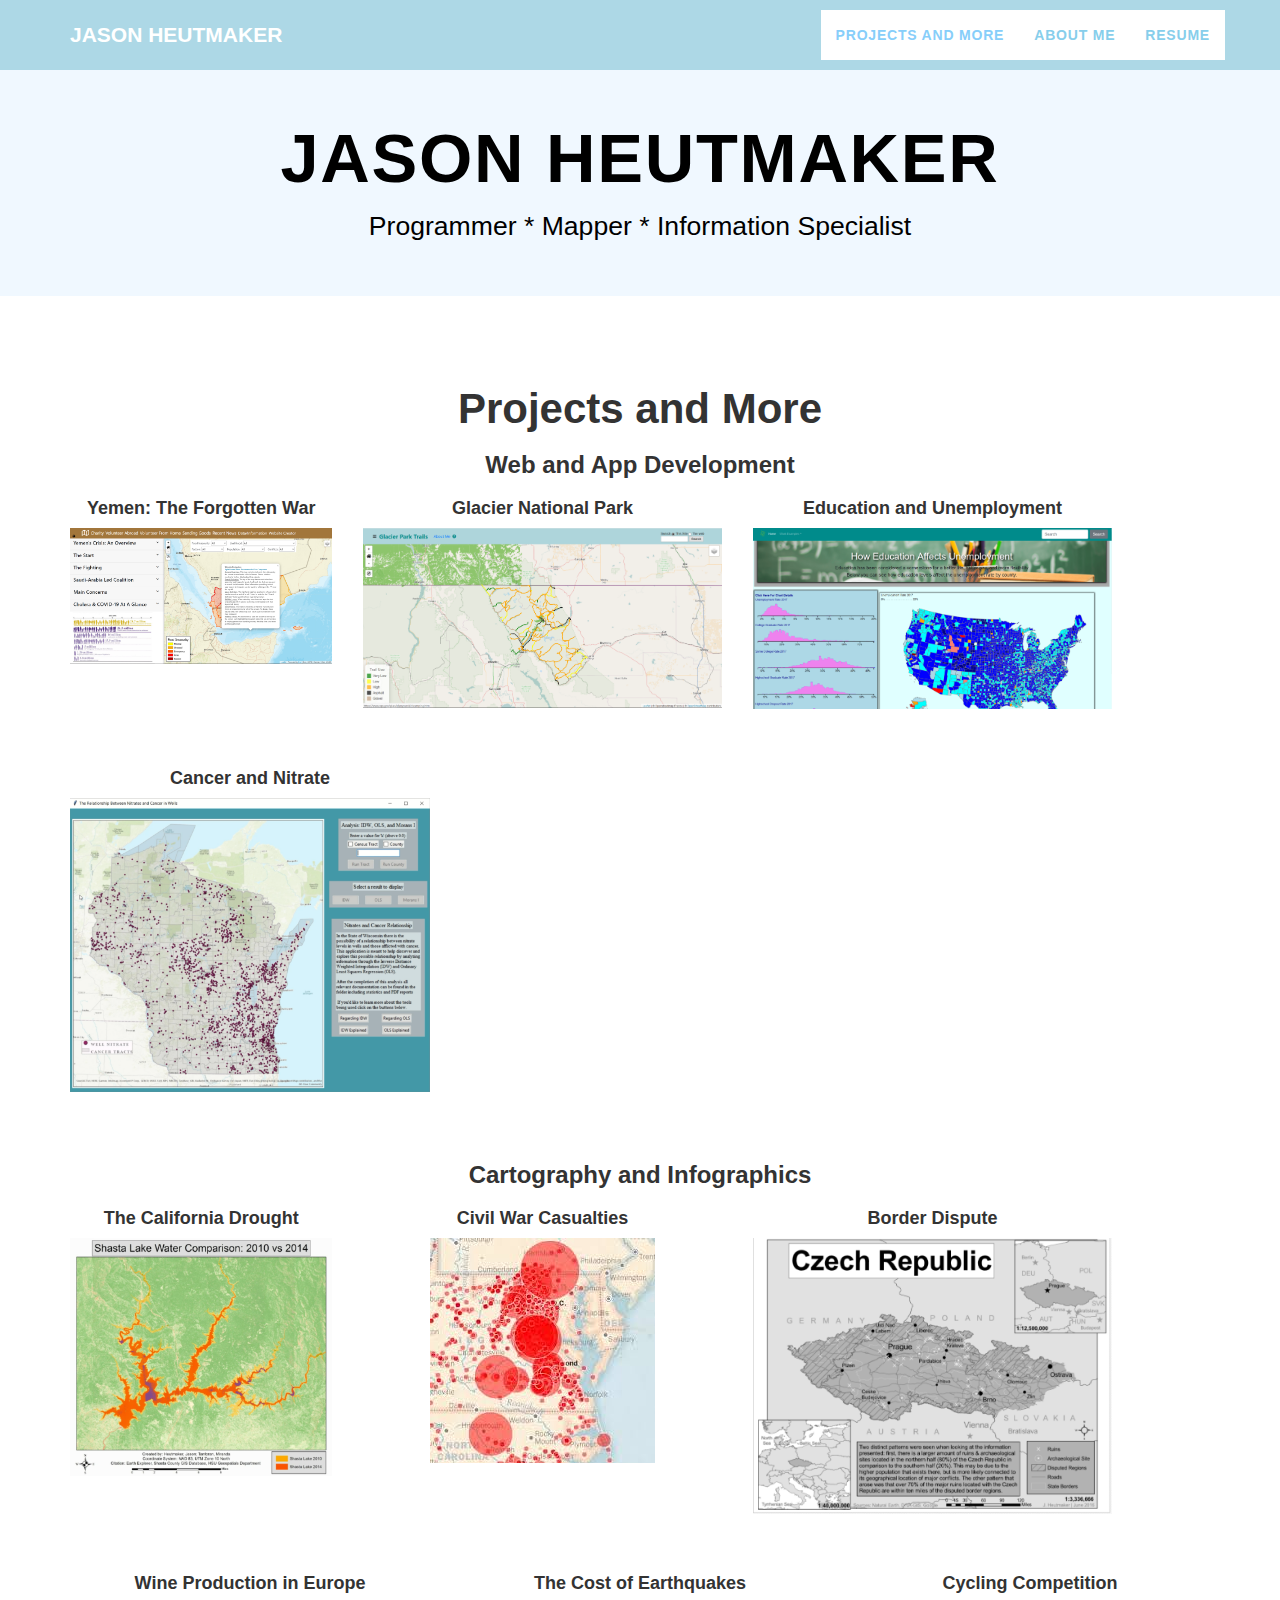
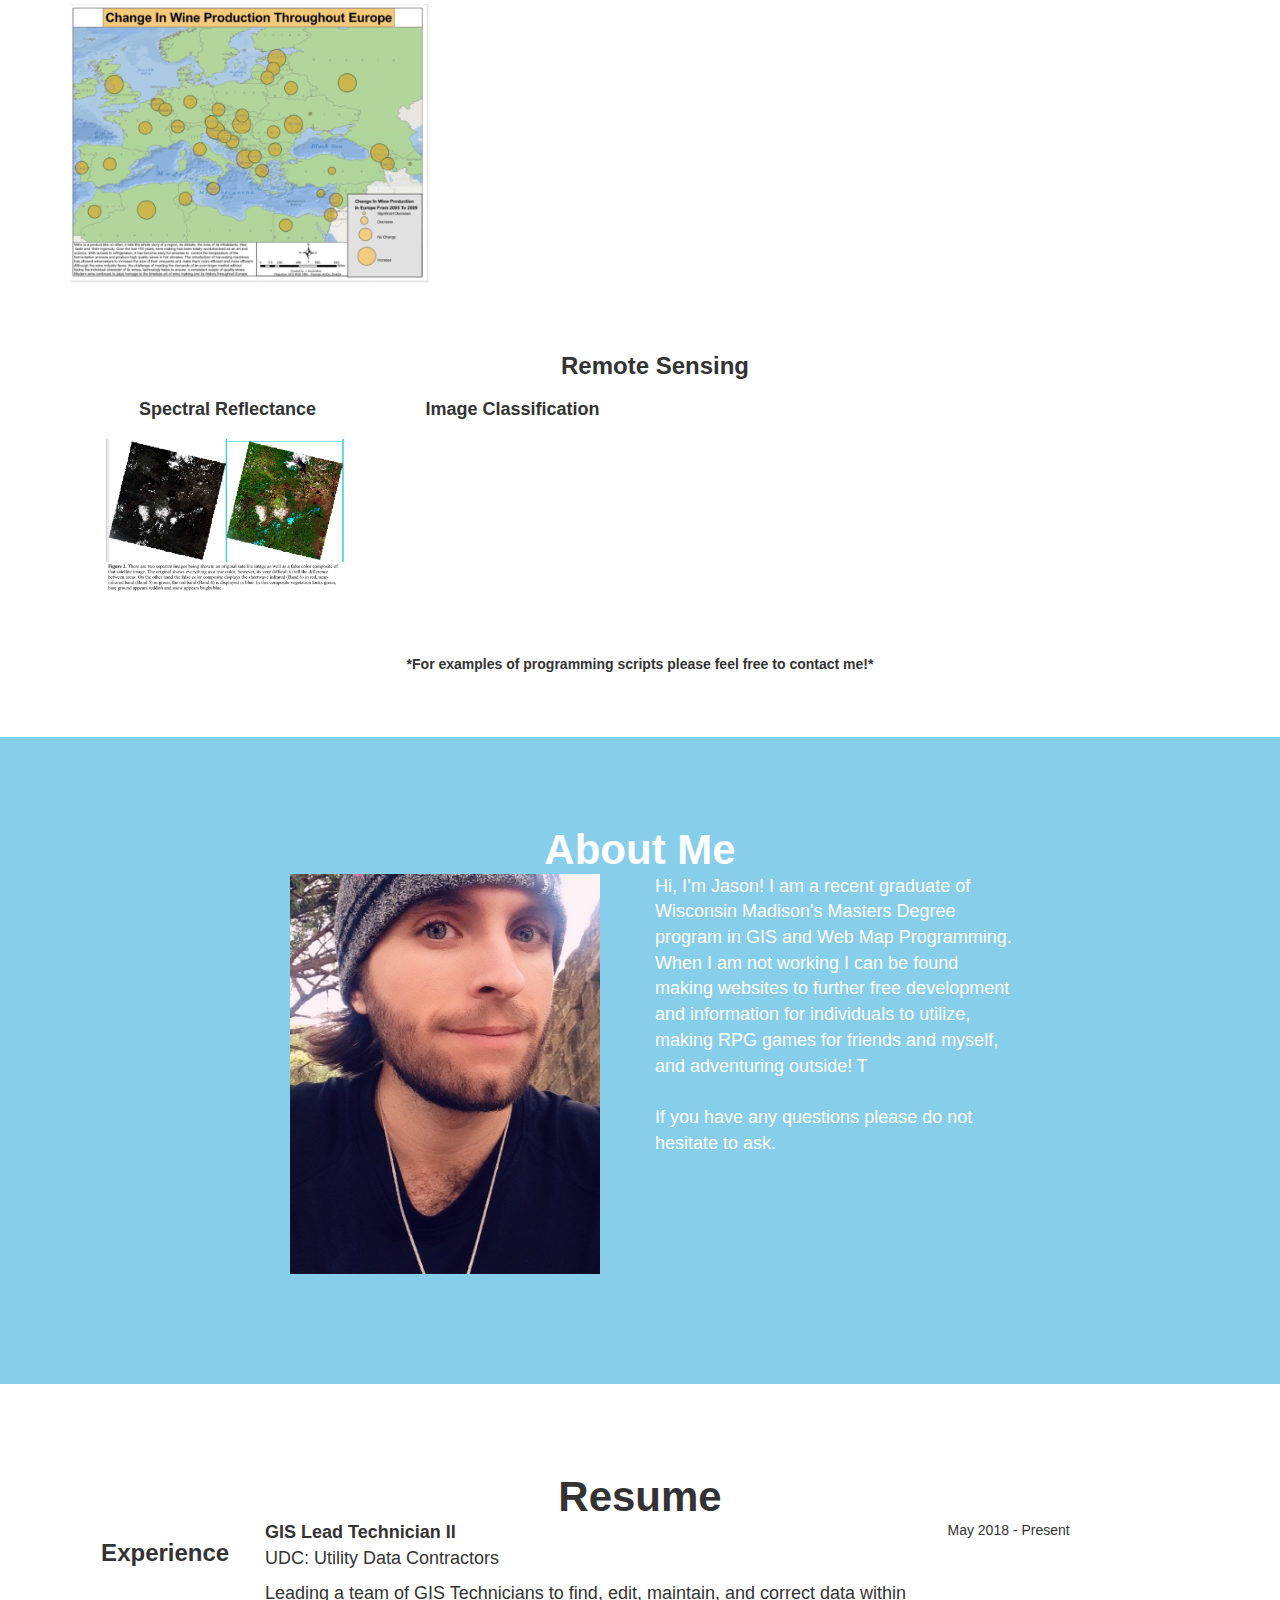
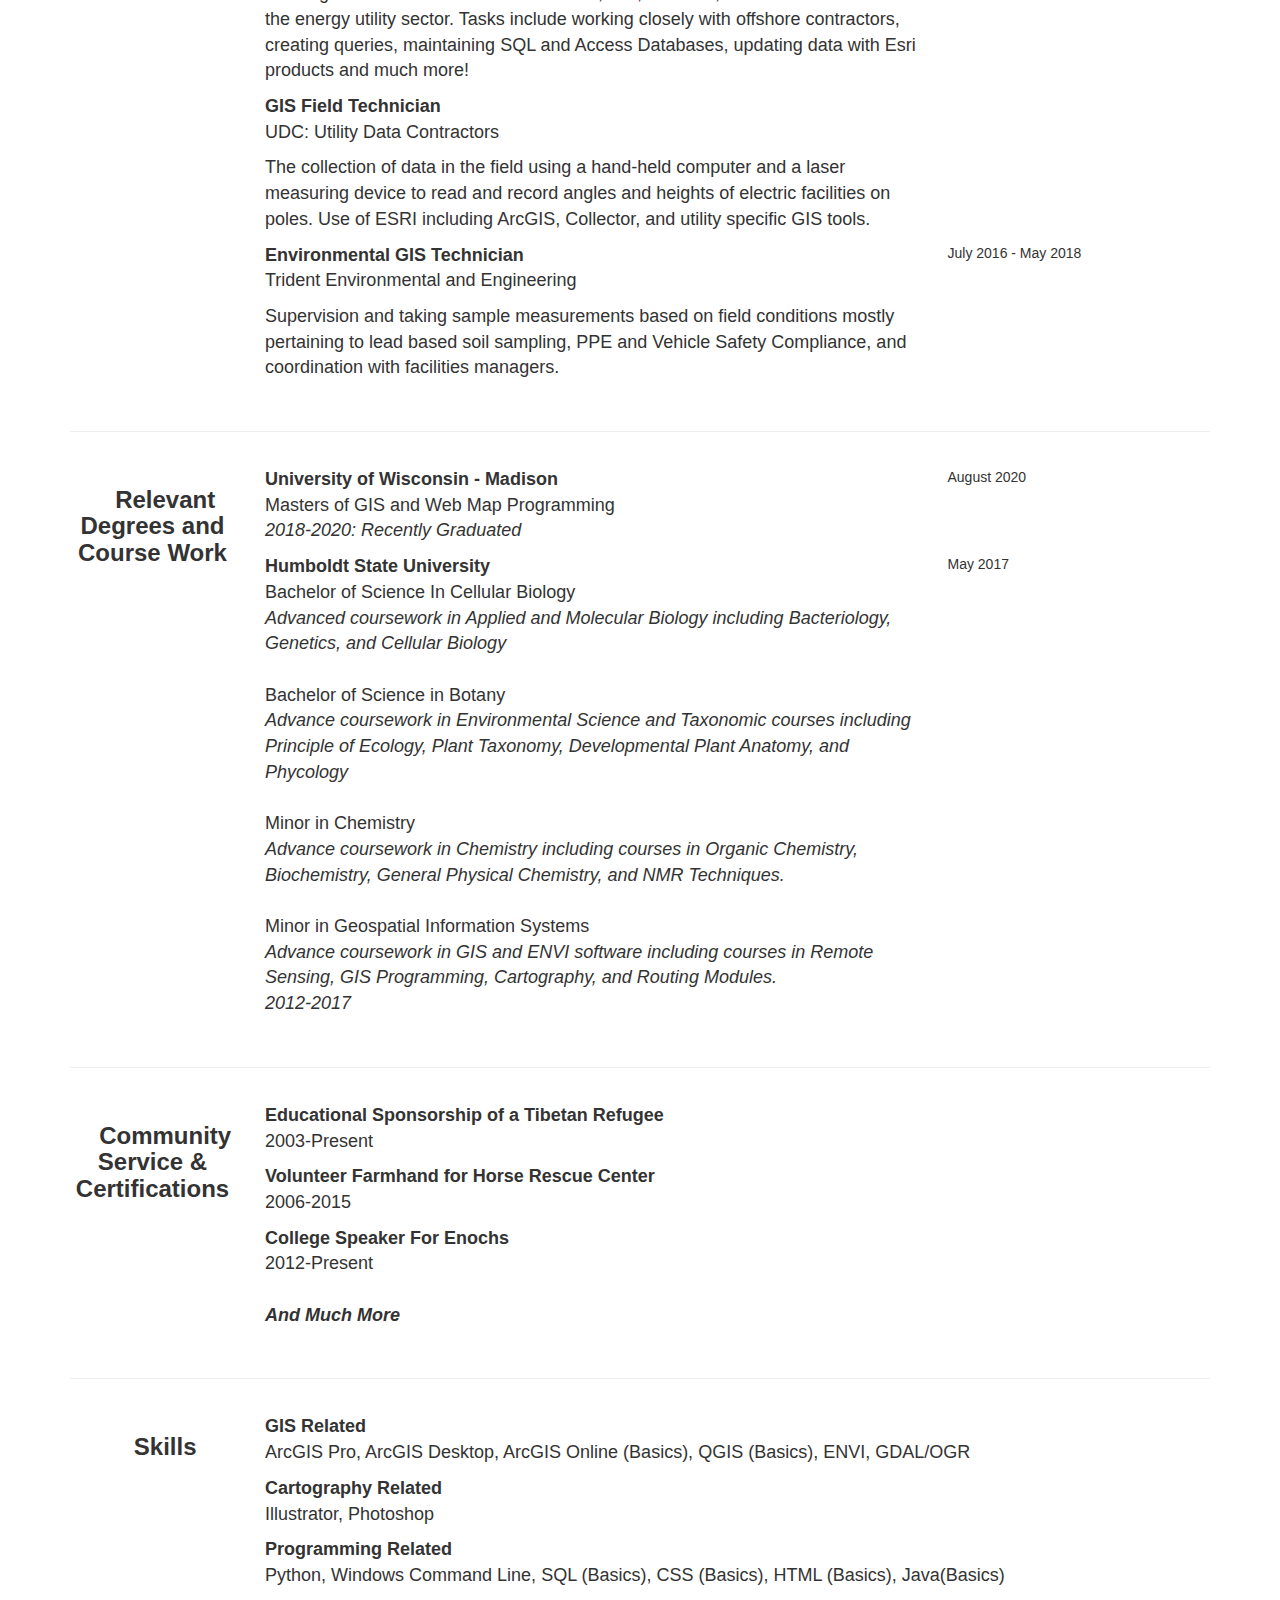
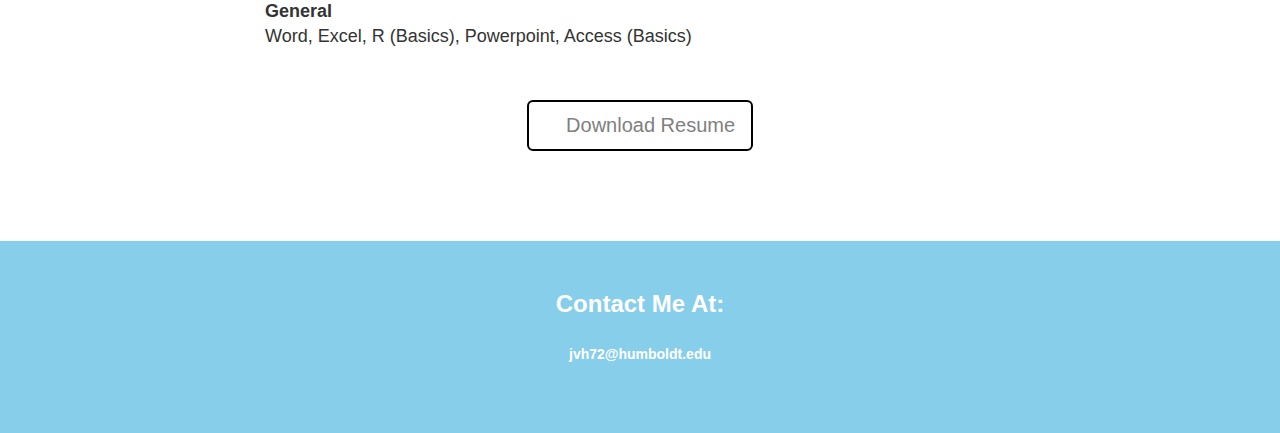
==== commit d2ef330c: "Major Update" ====
--- a/index.html
+++ b/index.html
@@ -1,130 +1,774 @@
-<!DOCTYPE html>
-<html>
-    <head>
-        <meta charset="utf-8">
-        <title>Comparing Unemployment Rates to Education</title>
-        
-    <!-- Meta tags for helping search engines-->
-    <meta name="author" content="J. Heutmaker">
-    <meta name="description" content="An interactive map comparing unemployment rates to education levels within the United States using date from 2017.">
-    <meta name="keywords" content="interactive, unemployment, education, 2017">
+<html lang="en">
+<head>
+
+    <meta charset="utf-8">
+    <meta http-equiv="X-UA-Compatible" content="IE=edge">
+    <meta name="viewport" content="width=device-width, initial-scale=1">
+    <meta name="description" content="Depicting Jason's projects and maps through the years.">
+    <meta name="author" content="Jason Heutmaker">
+    <title>Jason Heutmaker GIS and Mapping</title>
     
-    <!--Stylesheets and linking to outside sources-->
-        <!-- Bootstrap core CSS -->
-        <link rel="stylesheet" href="https://stackpath.bootstrapcdn.com/bootstrap/4.3.1/css/bootstrap.min.css" integrity="sha384-ggOyR0iXCbMQv3Xipma34MD+dH/1fQ784/j6cY/iJTQUOhcWr7x9JvoRxT2MZw1T" crossorigin="anonymous">
-        
-        
-        <!-- Personal CSS-->
-        <link rel="stylesheet" type="text/css" href="css/main_stylesheet.css"/>
-        
-        <!-- D3 library-->
-        <script src="http://d3js.org/d3.v3.min.js"></script>
-        <script src="http://d3js.org/queue.v1.min.js"></script>
-        <script src="http://d3js.org/topojson.v1.min.js"></script>
-        
-        <!--Filter tool-->
-        <script src="http://cdnjs.cloudflare.com/ajax/libs/crossfilter/1.3.1/crossfilter.min.js"></script>
-        
-        <!--"Tips" Tool-->
-        <script src="http://labratrevenge.com/d3-tip/javascripts/d3.tip.v0.6.3.js"></script>  
-    </head>
+    <!--BootStrap-->
+    <link href="bootstrap/css/bootstrap.css" rel="stylesheet">
+
+    <!--Theme-->
+    <link href="style.css" rel="stylesheet">
+
+    <!--Fonts -->
+    <link href="font-awesome.min.css" rel="stylesheet" type="text/css">
+    <link rel="stylesheet" href="https://cdn.jsdelivr.net/npm/fork-awesome@1.1.5/css/fork-awesome.min.css" integrity="sha256-P64qV9gULPHiZTdrS1nM59toStkgjM0dsf5mK/UwBV4=" crossorigin="anonymous">
+
+</head>
+
+<body id="page-top" class="index" data-gr-c-s-loaded="true" style="">
+
+    <!-- Navigation -->
+    <nav id="mainNav" class="navbar navbar-default navbar-fixed-top navbar-custom affix">
+        <div class="container">
+            <div class="navbar-header page-scroll">
+                <button type="button" class="navbar-toggle" data-toggle="collapse" data-target="#bs-example-navbar-collapse-1">
+                    <span class="sr-only">Navigation</span> Directory<i class="fa fa-bars"></i>
+                </button>
+                <a class="navbar-brand" href="#page-top">Jason Heutmaker</a>
+            </div>
+
+            <!--Nav links-->
+            <div class="collapse navbar-collapse" id="bs-example-navbar-collapse-1">
+                <ul class="nav navbar-nav navbar-right">
+                    <li class="hidden">
+                        <a href="#page-top"></a>
+                    </li>
+                    <li class="page-scroll active">
+                        <a href="#portfolio">Projects and More</a>
+                    </li>
+                    <li class="page-scroll">
+                        <a href="#about">About Me</a>
+                    </li>
+                    <li class="page-scroll">
+                        <a href="#resume">Resume</a>
+                    </li>
+                </ul>
+            </div>
+        </div>
+    </nav>
+
+    <!-- Header -->
+    <header>
+        <div class="container">
+            <div class="row">
+                <div class="col-lg-12">
+                    <div class="intro-text">
+                        <span class="name">Jason Heutmaker</span>
+                        <span class="skills">Programmer * Mapper * Information Specialist</span>
+                    </div>
+                </div>
+            </div>
+        </div>
+    </header>
+
+    <!--Grid -->
+    <section id="portfolio">
+        <div class="container">
+            <div class="row">
+                <div class="col-lg-12 text-center">
+                    <h2>Projects and More</h2>
+                </div>
+            </div>
+            <div class="row">
+                <div class="col-lg-12 text-center">
+                    <h3>Web and App Development</h3>
+                </div>
+            </div>
+            <div class="row">
+                <div class="col-sm-3 portfolio-item">
+                    <h4>Yemen: The Forgotten War</h4>
+                    <a href="#portfolioModal9" class="portfolio-link" data-toggle="modal">
+                        <div class="caption">
+                            <div class="caption-content">
+                                <i class="fa fa-search-plus fa-3x"></i>
+                            </div>
+                        </div>
+                        <img src="img/projects/yemen.PNG" class="img-responsive" alt="">
+                    </a>
+                </div>
+                <div class="col-sm-4 portfolio-item">
+                    <h4>Glacier National Park</h4>
+                    <a href="#portfolioModal10" class="portfolio-link" data-toggle="modal">
+                        <div class="caption">
+                            <div class="caption-content">
+                                <i class="fa fa-search-plus fa-3x"></i>
+                            </div>
+                        </div>
+                        <img src="img/projects/park.PNG" class="img-responsive" alt="">
+                    </a>
+                </div>
+                <div class="col-sm-4 portfolio-item">
+                    <h4>Education and Unemployment</h4>
+                    <a href="#portfolioModal11" class="portfolio-link" data-toggle="modal">
+                        <div class="caption">
+                            <div class="caption-content">
+                                <i class="fa fa-search-plus fa-3x"></i>
+                            </div>
+                        </div>
+                        <img src="img/projects/unemployment.PNG" class="img-responsive" alt="">
+                    </a>
+                </div>
+                <div class="col-sm-4 portfolio-item">
+                    <h4>Cancer and Nitrate</h4>
+                    <a href="#portfolioModal12" class="portfolio-link" data-toggle="modal">
+                        <div class="caption">
+                            <div class="caption-content">
+                                <i class="fa fa-search-plus fa-3x"></i>
+                            </div>
+                        </div>
+                        <img src="img/projects/cancer.PNG" class="img-responsive" alt="">
+                    </a>
+                </div>
+            </div>
+            <div class="row">
+                <div class="col-lg-12 text-center">
+                    <h3>Cartography and Infographics</h3>
+                </div>
+            </div>
+            <div class="row">
+                <div class="col-sm-3 portfolio-item">
+                    <h4>The California Drought</h4>
+                    <a href="#portfolioModal1" class="portfolio-link" data-toggle="modal">
+                        <div class="caption">
+                            <div class="caption-content">
+                                <i class="fa fa-search-plus fa-3x"></i>
+                            </div>
+                        </div>
+                        <img src="img/projects/california-drought.PNG" class="img-responsive" alt="">
+                    </a>
+                </div>
+                <div class="col-sm-4 portfolio-item">
+                    <h4>Civil War Casualties</h4>
+                    <a href="#portfolioModal2" class="portfolio-link" data-toggle="modal">
+                        <div class="caption">
+                            <div class="caption-content">
+                                <i class="fa fa-search-plus fa-3x"></i>
+                            </div>
+                        </div>
+                        <img src="img/projects/civil_war.jpg" class="img-responsive" alt="">
+                    </a>
+                </div>
+                <div class="col-sm-4 portfolio-item">
+                    <h4>Border Dispute</h4>
+                    <a href="#portfolioModal3" class="portfolio-link" data-toggle="modal">
+                        <div class="caption">
+                            <div class="caption-content">
+                                <i class="fa fa-search-plus fa-3x"></i>
+                            </div>
+                        </div>
+                        <img src="img/projects/czech-republic.PNG" class="img-responsive" alt="">
+                    </a>
+                </div>
+                <div class="col-sm-4 portfolio-item">
+                    <h4>Wine Production in Europe</h4>
+                    <a href="#portfolioModal4" class="portfolio-link" data-toggle="modal">
+                        <div class="caption">
+                            <div class="caption-content">
+                                <i class="fa fa-search-plus fa-3x"></i>
+                            </div>
+                        </div>
+                        <img src="img/projects/Wine.PNG" class="img-responsive" alt="">
+                    </a>
+                </div>
+                <div class="col-sm-4 portfolio-item">
+                    <h4>The Cost of Earthquakes</h4>
+                    <a href="#portfolioModal7" class="portfolio-link" data-toggle="modal">
+                        <div class="caption">
+                            <div class="caption-content">
+                                <i class="fa fa-search-plus fa-3x"></i>
+                            </div>
+                        </div>
+                        <img src="img/projects/CostOfEarthquakes.png" class="img-responsive" alt="">
+                    </a>
+                </div>
+                <div class="col-sm-4 portfolio-item">
+                    <h4>Cycling Competition</h4>
+                    <a href="#portfolioModal8" class="portfolio-link" data-toggle="modal">
+                        <div class="caption">
+                            <div class="caption-content">
+                                <i class="fa fa-search-plus fa-3x"></i>
+                            </div>
+                        </div>
+                        <img src="img/projects/CyclingPath.png" class="img-responsive" alt="">
+                    </a>
+                </div>
+            </div>
+            <div class="container">
+                <div class="row">
+                    <div class="col-lg-12 text-center">
+                        <h3>Remote Sensing</h3>
+                    </div>
+                </div>
+                <div class="col-sm-3 portfolio-item">
+                    <h4>Spectral Reflectance</h4>
+                    <a href="#portfolioModal5" class="portfolio-link" data-toggle="modal">
+                        <div class="caption">
+                            <div class="caption-content">
+                                <i class="fa fa-search-plus fa-3x"></i>
+                            </div>
+                        </div>
+                        <img src="img/projects/spectral-reflectance.PNG" class="img-responsive" alt="">
+                    </a>
+                </div>
+                <div class="col-sm-3 portfolio-item">
+                    <h4>Image Classification</h4>
+                    <a href="#portfolioModal6" class="portfolio-link" data-toggle="modal">
+                        <div class="caption">
+                            <div class="caption-content">
+                                <i class="fa fa-search-plus fa-3x"></i>
+                            </div>
+                        </div>
+                        <img src="img/projects/image_classification.PNG" class="img-responsive" alt="">
+                    </a>
+                </div>
+                <div class="container">
+            </div>
+        </div>
+        </div>
+         <div class="col-lg-12 text-center">
+                        <h5>*For examples of programming scripts please feel free to contact me!*</h5>
+                    </div>
+    </section>
+
+    <!-- About Section -->
+    <section class="success" id="about">
+        <div class="container">
+            <div class="row">
+                <div class="col-lg-12 text-center">
+                    <h2>About Me</h2>
+                </div>
+            </div>
+            <div class="row">
+                <div class="col-lg-4 col-lg-offset-2">
+                    <p> <img class="img-responsive" src="img/me.png" alt=""></p>
+                </div>
+                <div class="col-lg-4">
+                    <p>Hi, I’m Jason! I am a recent graduate of Wisconsin Madison's  Masters Degree program in GIS and Web Map Programming. When I am not working I can be found making websites to further free development and information for individuals to utilize, making RPG games for friends and myself, and adventuring outside! T<br> <br>If you have any questions please do not hesitate to ask.</p>
+                </div>
+            </div>
+        </div>
+    </section>
+
+    <!-- Resume Section -->
+    <section id="resume">
+        <div class="container">
+            <div class="row">
+                <div class="col-lg-12 text-center">
+                    <h2>Resume</h2>
+                </div>
+            </div>
+            <!--Work-->
+	       <div class="Work Experience">
+		      <div class="row">
+				<div class="col-lg-2 col-lg-offset-0">
+					<h3><i class="fa fa-list-ul" aria-hidden="true"></i> Experience</h3>
+				</div>
+				<div class="col-lg-7">
+                    <p><t>GIS Lead Technician II</t><br>
+						UDC: Utility Data Contractors <br>
+					</p>
+                    <p><more>Leading a team of GIS Technicians to find, edit, maintain, and correct data within the energy utility sector. Tasks include working closely with offshore contractors, creating queries, maintaining SQL and Access Databases, updating data with Esri products and much more!</more></p>
+                    
+					<p><t>GIS Field Technician</t><br>
+                        UDC: Utility Data Contractors <br>
+					</p>
+					<p><more>The collection of data in the field using a hand-held computer and a laser measuring device to read and record angles and heights of electric facilities on poles. Use of ESRI including ArcGIS, Collector, and utility specific GIS tools.</more></p>
+				</div>
+				<div class="col-lg-3">
+					<p><sm>May 2018 - Present</sm></p>
+				</div>
+				<div class="col-lg-7 col-lg-offset-2">
+					<p><t>Environmental GIS Technician</t><br>
+						Trident Environmental and Engineering<br>
+					</p>
+					<p><more>Supervision and taking sample measurements based on field conditions mostly pertaining to lead based soil sampling, PPE and Vehicle Safety Compliance, and coordination with facilities managers.</more></p>
+				</div>
+				<div class="col-lg-3">
+					<p><sm>July 2016 - May 2018</sm></p>
+				</div>
+		      </div>
+		      <br>
+		      <hr>
+	       </div>
+            <!--Educaiton/Colleges-->   
+            <div class="Degree">    
+                <div class="row">
+                    <div class="col-lg-2 col-lg-offset-0">
+				        <h3><i class="fa fa-graduation-cap" aria-hidden="true"></i> Relevant Degrees and Course Work</h3>
+                    </div>
+                    <div class="col-lg-7 ">
+				        <p><t>University of Wisconsin - Madison</t><br>
+						Masters of GIS and Web Map Programming<br>
+				            <i>2018-2020: Recently Graduated</i>
+				        </p>
+                    </div>
+                    <div class="col-lg-3">
+				        <p><sm>August 2020</sm><br>
+				        </p>
+                    </div>
+                    <div class="col-lg-7">
+                        <p><t>Humboldt State University</t><br>
+                            Bachelor of Science In Cellular Biology<br>
+                            <i>Advanced coursework in Applied and Molecular Biology including Bacteriology, Genetics, and Cellular Biology</i><br><br>
+                            Bachelor of Science in Botany<br>
+                            <i>Advance coursework in Environmental Science and Taxonomic courses including Principle of Ecology, Plant Taxonomy, Developmental Plant Anatomy, and Phycology</i><br><br>
+                            Minor in Chemistry<br>
+                            <i>Advance coursework in Chemistry including courses in Organic Chemistry, Biochemistry, General Physical Chemistry, and NMR Techniques.</i><br><br>
+                            Minor in Geospatial Information Systems<br>
+                            <i>Advance coursework in GIS and ENVI software including courses in Remote Sensing, GIS Programming, Cartography, and Routing Modules.</i><br>
+                                <i>2012-2017</i>
+                        </p>
+                    </div>
+                    <div class="col-lg-3">
+                            <p><sm>May 2017</sm></p>
+                    </div>
+                </div>
+                <br>
+                <hr>
+            </div>  
+            <!--Community Service and Certifications -->
+            <div class="Community Service and Certifications">
+                <div class="row">
+                        <div class="col-lg-2">
+                            <h3><i class="fa fa-star" aria-hidden="true"></i> Community Service &amp; Certifications</h3>
+                        </div>
+                        <div class="col-lg-7">
+                            <p><t>Educational Sponsorship of a Tibetan Refugee</t><br> 2003-Present
+                            </p>
+                        </div>
+                        <div class="col-lg-7">
+                            <p><t>Volunteer Farmhand for Horse Rescue Center</t><br> 2006-2015
+                            </p>
+                        </div>
+                        <div class="col-lg-7 col-lg-offset-2">
+                            <p><t>College Speaker For Enochs</t><br>2012-Present <br><br> <b><i>And Much More</i></b>
+                            </p>
+                        </div>
+                </div>
+                <br>
+                <hr>
+            </div>  
     
-    <body>
-        <!--Navbar for ease of use on website-->
-        <nav class="navbar navbar-expand-md navbar-dark fixed-top">
-		<a class="navbar-brand"></a>
-            
-		<button class="navbar-toggler" type="button" data-toggle="collapse" data-target="#navbarsExampleDefault" aria-controls="navbarsExampleDefault" aria-expanded="false" aria-label="Toggle navigation">
-			<span class="navbar-toggler-icon"></span>
-		</button>
-            
-        <!--Links to outisde pages-->
-		<div class="collapse navbar-collapse" id="navbarsExampleDefault">
-			<ul class="navbar-nav mr-auto">
-                
-                <li class= "nav-image">
-                <a class="figure-img" href="https://lostabroad.github.io/jasonheutmaker/"><img class="figure-img" src="images/cloud-01.svg" alt="logo " width="30px "/></a>
-                </li>
-                
-				<li class="nav-item active">
-					<a class="nav-link" href="https://lostabroad.github.io/jasonheutmaker/">Home <span class="sr-only"></span></a>
-				</li>
-                
-				<li class="nav-item dropdown">
-					<a class="nav-link dropdown-toggle" href="#" id="dropdown01" data-toggle="dropdown" aria-haspopup="true" aria-expanded="false">Work Examples</a>
-                    
-					<div class="dropdown-menu" aria-labelledby="dropdown01">
-						<a class="dropdown-item" href="https://lostabroad.github.io/jasonheutmaker/#portfolio">Projects</a>
-						<a class="dropdown-item" href="https://lostabroad.github.io/jasonheutmaker/#resume">Resume</a>
-						<a class="dropdown-item" href="https://lostabroad.github.io/jasonheutmaker/#about">About</a>
-					</div>
-				</li>
-			</ul>
-            
-            <!-- Sets up a searchbar-->
-			<form id="searchform" class="form-inline my-2 my-lg-0">
-				<input id="test" class="form-control mr-sm-2" type="text" placeholder="Search" aria-label="Search">
-				<button class="btn btn-secondary my-2 my-sm-0" type="submit">Search</button>
-			</form>
-		</div>
-	</nav>
-        
-    <!-- Creates Title-->
-    <main role="Nav_Title" class="container-fluid">
-
-        <div id="top" class="text-center mt-5 pt-5">
-            <h1>How Education Affects Unemployment</h1>
-            <p class="lead">Education has been considered a cornerstone for a better life, better pay, and more flexibility<br> Below you can see how education levels affect the unemployment rate by county.</p>
-        </div>
-
-        <center>
-            <div id="dropdown" class="row">
-                <p id=filter></p>
-            </div>
-        </center>  
-    <hr />
-	</main>
-        
-    <main role="Chart_Map_Titles">
-        
-            <!--Creates area for Charts to display and displays titles-->
-            <div id="charts">
-              <div id="unemployment-chart" class="chart">
-                <div class="title">Unemployment Rate 2017</div>
-              </div>
-              <div id="collegeGrad-chart" class="chart">
-                <div class="title">College Graduate Rate 2017</div>
-              </div>
-              <div id="someCollege-chart" class="chart">
-                <div class="title">Some College Rate 2017</div>
-              </div>
-              <div id="highschoolGrad-chart" class="chart">
-                <div class="title">Highschool Graduate Rate 2017</div>
-              </div>
-              <div id="noHighschool-chart" class="chart">
-                <div class="title">Highschool Dropout Rate 2017</div>
-              </div>
-            </div>
-        
-            <!--Creates map and legend-->
-            <div id="map">
-              <div id="map-legend">
-                <div class="title">Unemployment Rate 2017
-                  <div class="title">0% - - - - - - - - - - - - - - - - 22%</div>
-                </div>
-              </div>
-            </div>
-        
-        </main> 
-        
-        <footer></footer>
-        
-        <!--Links to custom javascript-->
-        <script src="https://code.jquery.com/jquery-3.3.1.slim.min.js" integrity="sha384-q8i/X+965DzO0rT7abK41JStQIAqVgRVzpbzo5smXKp4YfRvH+8abtTE1Pi6jizo" crossorigin="anonymous"></script>
-        <script src="https://cdnjs.cloudflare.com/ajax/libs/popper.js/1.14.7/umd/popper.min.js" integrity="sha384-UO2eT0CpHqdSJQ6hJty5KVphtPhzWj9WO1clHTMGa3JDZwrnQq4sF86dIHNDz0W1" crossorigin="anonymous"></script>
-        <script src="https://stackpath.bootstrapcdn.com/bootstrap/4.3.1/js/bootstrap.min.js" integrity="sha384-JjSmVgyd0p3pXB1rRibZUAYoIIy6OrQ6VrjIEaFf/nJGzIxFDsf4x0xIM+B07jRM" crossorigin="anonymous"></script>
-        
-        <script src="js/main.js"></script>
-    </body>
-        
+            <!--SKILLS -->
+            <div class="Skills">
+                <div class="row">
+                        <div class="col-lg-2 col-lg-offset-0">
+                            <h3><i class="fa fa-check-square-o" aria-hidden="true"></i> Skills</h3>
+                        </div>
+                        <div class="col-lg-10">
+                            <p><t>GIS Related</t><br>
+                                ArcGIS Pro, ArcGIS Desktop, ArcGIS Online (Basics), QGIS (Basics), ENVI, GDAL/OGR
+                            </p>
+                        </div>      
+                        <div class="col-lg-10 col-lg-offset-2">
+                            <p><t>Cartography Related</t><br>
+                                Illustrator, Photoshop
+                            </p>
+                        </div>
+                        <div class="col-lg-10 col-lg-offset-2">
+                            <p><t>Programming Related</t><br>
+                                Python, Windows Command Line, SQL (Basics), CSS (Basics), HTML (Basics), Java(Basics)
+                            </p>
+                        </div>
+                        <div class="col-lg-10 col-lg-offset-2">
+                            <p><t>General</t><br>
+                                Word, Excel, R (Basics), Powerpoint, Access (Basics)
+                            </p>
+                        </div>
+                </div>
+                <br>
+            </div>    
+            <div class="col-lg-8 col-lg-offset-2 text-center">
+                <a href="img/Resume_2020.pdf" target="_blank" class="btn btn-lg btn-outline">
+                    <i class="fa fa-download"></i> Download Resume
+                </a>
+            </div>
+        </div>
+        </section>
+    
+    <!--Footer-->
+    <footer class="text-center">
+        <div class="footer-above">
+            <div class="container">
+                <div class="row">
+                    <div class="footer-col col-lg-8 col-lg-offset-2 text-center">
+                        <h3>Contact Me At:</h3>
+                        <h5>jvh72@humboldt.edu</h5>
+                    </div>
+                </div>
+            </div>
+        </div>
+    </footer>
+
+    <!-- Scroll to Top Button (Only visible on small and extra-small screen sizes) -->
+    <div class="scroll-top page-scroll hidden-sm hidden-xs hidden-lg hidden-md">
+        <a class="btn btn-primary" href="#page-top">
+            <i class="fa fa-chevron-up"></i>
+        </a>
+    </div>
+
+    <!-- Portfolio Modals -->
+    <div class="portfolio-modal modal fade" id="portfolioModal1" tabindex="-1" role="dialog" aria-hidden="true">
+        <div class="modal-content">
+            <div class="close-modal" data-dismiss="modal">
+                <div class="lr">
+                    <div class="rl">
+                    </div>
+                </div>
+            </div>
+            <div class="container">
+                <div class="row">
+                    <div class="col-lg-8 col-lg-offset-2">
+                        <div class="modal-body">
+                            <h2>Lake Shasta: California Drought</h2>
+                            <iframe src="img/projects/california-drought.pdf#view=FitH,top" width="100%" height="100%"></iframe>
+                            <p>Since California has become infamously known for its droughts and its vegetation has adapted to withstand dry conditions, it has become a reservoir of information for how vegetation and wildlife react to a long term drought. The main objective of this study is to conduct an analysis of Lake Shasta to identify as well assess the water level fluctuations that have been influenced by the longer term drought conditions which occurred between 2010 and 2014 (California's Drought, 2015) </p>
+                            <ul class="list-inline item-details">
+                                <li>Creation Date
+                                    <strong>12 December 2016</strong>
+                            </ul>
+                            <button type="button" class="btn btn-default" data-dismiss="modal"><i class="fa fa-times"></i> Close</button>
+                        </div>
+                    </div>
+                </div>
+            </div>
+        </div>
+    </div>
+    <div class="portfolio-modal modal fade" id="portfolioModal2" tabindex="-1" role="dialog" aria-hidden="true">
+        <div class="modal-content">
+            <div class="close-modal" data-dismiss="modal">
+                <div class="lr">
+                    <div class="rl">
+                    </div>
+                </div>
+            </div>
+            <div class="container">
+                <div class="row">
+                    <div class="col-lg-8 col-lg-offset-2">
+                        <div class="modal-body">
+                            <h2>Civil War Casualties</h2>
+                            <img class="img-responsive" src="" alt="">
+                            <iframe src="img/projects/civil_war2.pdf#view=FitH,top" width="100%" height="100%"></iframe>
+                            <p></p>
+                            <ul class="list-inline item-details">
+                                <li>Creation Date
+                                    <strong>July 2016
+                                    </strong>
+                                </li>
+                            </ul><br>
+                            <button type="button" class="btn btn-default" data-dismiss="modal"><i class="fa fa-times"></i> Close</button>
+                        </div>
+                    </div>
+                </div>
+            </div>
+        </div>
+    </div>
+    <div class="portfolio-modal modal fade" id="portfolioModal3" tabindex="-1" role="dialog" aria-hidden="true">
+        <div class="modal-content">
+            <div class="close-modal" data-dismiss="modal">
+                <div class="lr">
+                    <div class="rl">
+                    </div>
+                </div>
+            </div>
+            <div class="container">
+                <div class="row">
+                    <div class="col-lg-8 col-lg-offset-2">
+                        <div class="modal-body">
+                            <h2>Border Dispute</h2>
+                            <iframe src="img/projects/czech-republic.pdf#view=FitH,top" width="100%" height="100%"></iframe>
+                            <p>
+                            </p>
+                            <ul class="list-inline item-details">
+                                <li>Creation Date
+                                    <strong>June 2016
+                                    </strong>
+                                </li>
+                            </ul><br>
+                            <button type="button" class="btn btn-default" data-dismiss="modal"><i class="fa fa-times"></i> Close</button>
+                        </div>
+                    </div>
+                </div>
+            </div>
+        </div>
+    </div>
+    <div class="portfolio-modal modal fade" id="portfolioModal7" tabindex="-1" role="dialog" aria-hidden="true">
+        <div class="modal-content">
+            <div class="close-modal" data-dismiss="modal">
+                <div class="lr">
+                    <div class="rl">
+                    </div>
+                </div>
+            </div>
+            <div class="container">
+                <div class="row">
+                    <div class="col-lg-8 col-lg-offset-2">
+                        <div class="modal-body">
+                            <h2></h2>
+                            <img src="img/projects/CostOfEarthquakes.png" class="img-responsive" alt="">
+                            <p>
+                            </p>
+                            <ul class="list-inline item-details">
+                                <li>Creation Date
+                                    <strong>2018
+                                    </strong>
+                                </li>
+                            </ul><br>
+                            <button type="button" class="btn btn-default" data-dismiss="modal"><i class="fa fa-times"></i> Close</button>
+                        </div>
+                    </div>
+                </div>
+            </div>
+        </div>
+    </div>
+    <div class="portfolio-modal modal fade" id="portfolioModal8" tabindex="-1" role="dialog" aria-hidden="true">
+        <div class="modal-content">
+            <div class="close-modal" data-dismiss="modal">
+                <div class="lr">
+                    <div class="rl">
+                    </div>
+                </div>
+            </div>
+            <div class="container">
+                <div class="row">
+                    <div class="col-lg-8 col-lg-offset-2">
+                        <div class="modal-body">
+                            <h2></h2>
+                            <img src="img/projects/CyclingPath.png" class="img-responsive" alt="">
+                            <p>
+                            </p>
+                            <ul class="list-inline item-details">
+                                <li>Creation Date
+                                    <strong>2018
+                                    </strong>
+                                </li>
+                            </ul><br>
+                            <button type="button" class="btn btn-default" data-dismiss="modal"><i class="fa fa-times"></i> Close</button>
+                        </div>
+                    </div>
+                </div>
+            </div>
+        </div>
+    </div>
+    <div class="portfolio-modal modal fade" id="portfolioModal4" tabindex="-1" role="dialog" aria-hidden="true" style="display: none;">
+        <div class="modal-content">
+            <div class="close-modal" data-dismiss="modal">
+                <div class="lr">
+                    <div class="rl">
+                    </div>
+                </div>
+            </div>
+            <div class="container">
+                <div class="row">
+                    <div class="col-lg-8 col-lg-offset-2">
+                        <div class="modal-body">
+                            <h2>Wine Production in Europe</h2>
+                            <iframe src="img/projects/european-wine.pdf#view=FitH,top" width="100%" height="100%"></iframe>
+                            <p>
+                            </p>
+                            <ul class="list-inline item-details">
+                                <li>Creation Date
+                                    <strong> May 2016
+                                    </strong>
+                                </li>
+                            </ul>
+                            <button type="button" class="btn btn-default" data-dismiss="modal"><i class="fa fa-times"></i> Close</button>
+                        </div>
+                    </div>
+                </div>
+            </div>
+        </div>
+    </div>
+    <div class="portfolio-modal modal fade" id="portfolioModal5" tabindex="-1" role="dialog" aria-hidden="true">
+        <div class="modal-content">
+            <div class="close-modal" data-dismiss="modal">
+                <div class="lr">
+                    <div class="rl">
+                    </div>
+                </div>
+            </div>
+            <div class="container">
+                <div class="row">
+                    <div class="col-lg-8 col-lg-offset-2">
+                        <div class="modal-body">
+                            <h2>Spectral Reflectance</h2>
+                            <iframe src="img/projects/spectral-reflectance.pdf#view=FitH,top" width="100%" height="100%"></iframe>
+                            <p>
+                            </p>
+                            <ul class="list-inline item-details">
+                                <li>Creation Date
+                                    <strong> September 2016
+                                    </strong>
+                                </li>
+                            </ul>
+                            <button type="button" class="btn btn-default" data-dismiss="modal"><i class="fa fa-times"></i> Close</button>
+                        </div>
+                    </div>
+                </div>
+            </div>
+        </div>
+    </div>
+    <div class="portfolio-modal modal fade" id="portfolioModal6" tabindex="-1" role="dialog" aria-hidden="true">
+        <div class="modal-content">
+            <div class="close-modal" data-dismiss="modal">
+                <div class="lr">
+                    <div class="rl">
+                    </div>
+                </div>
+            </div>
+            <div class="container">
+                <div class="row">
+                    <div class="col-lg-10 col-lg-offset-1">
+                        <div class="modal-body">
+                            <h2>Image Classification</h2>
+                            <iframe src="img/projects/image_classification.pdf#view=FitH,top" width="100%" height="100%"></iframe>
+                            <p></p> 
+                           <ul class="list-inline item-details">
+                                <li>Creation Date
+                                    <strong> November 2016
+                                    </strong>
+                                </li>
+                            </ul>
+                            <button type="button" class="btn btn-default" data-dismiss="modal"><i class="fa fa-times"></i> Close</button>
+                        </div>
+                    </div>
+                </div>
+            </div>   
+        </div>
+    </div>
+    </div>
+        <div class="portfolio-modal modal fade" id="portfolioModal9" tabindex="-1" role="dialog" aria-hidden="true">
+        <div class="modal-content">
+            <div class="close-modal" data-dismiss="modal">
+                <div class="lr">
+                    <div class="rl">
+                    </div>
+                </div>
+            </div>
+            <div class="container">
+                <div class="row">
+                    <div class="col-lg-8 col-lg" style="left:-12vw">
+                        <div class="modal-body">
+                            <h2>Yemen: The Forgotten War</h2>
+                            <iframe src="https://lostabroad.github.io/Yemen/" width="205%" height="115%"></iframe>
+                            <p>An interactive map meant to highlight the current humanitarian crisis in Yemen.<br><a href="https://lostabroad.github.io/Yemen/">Yemen: The Forgotten War</a></p>
+                            <ul class="list-inline item-details">
+                                <li>Creation Date
+                                    <strong>August 2020</strong>
+                            </ul>
+                            <button type="button" class="btn btn-default" data-dismiss="modal"><i class="fa fa-times"></i> Close</button>
+                        </div>
+                    </div>
+                </div>
+            </div>
+        </div>
+    </div>
+    <div class="portfolio-modal modal fade" id="portfolioModal10" tabindex="-1" role="dialog" aria-hidden="true">
+        <div class="modal-content">
+            <div class="close-modal" data-dismiss="modal">
+                <div class="lr">
+                    <div class="rl">
+                    </div>
+                </div>
+            </div>
+            <div class="container">
+                <div class="row">
+                    <div class="col-lg-8 col-lg-offset-2">
+                        <div class="modal-body">
+                            <h2>Glacier National Park: Vistors App</h2>
+                            <iframe src="img/projects/Glacier_Park.pdf" width="100%" height="100%"></iframe>
+                            <p>Designed for ease of use to make Glacier Park more enjoyable!  <a href="https://lostabroad.github.io/GlacierParkApp/">Glacier National Park App</a></p>
+                            <video height="400vh;" width="500vw;" controls>
+                              <source src="img/projects/Glacier_Park.mp4" type="video/mp4">
+                              <source src="img/projects/Glacier_Park.ogg" type="video/ogg">
+                            </video>
+                            <br>
+                            <ul class="list-inline item-details">
+                                <li>Creation Date
+                                    <strong>March 2020</strong>
+                            </ul>
+                            <button type="button" class="btn btn-default" data-dismiss="modal"><i class="fa fa-times"></i> Close</button>
+                        </div>
+                    </div>
+                </div>
+            </div>
+        </div>
+    </div>
+<!--
+        <div class="portfolio-modal modal fade" id="portfolioModal11" tabindex="-1" role="dialog" aria-hidden="true">
+        <div class="modal-content">
+            <div class="close-modal" data-dismiss="modal">
+                <div class="lr">
+                    <div class="rl">
+                    </div>
+                </div>
+            </div>
+            <div class="container">
+                <div class="row">
+                    <div class="col-lg-8 col-lg" style="left:-12vw">
+                        <div class="modal-body">
+                            <h2>Education and Unemployment Analysis</h2>
+                            <iframe src="https://lostabroad.github.io/Comparing-Unemployment-And-Education/" width="205%" height="115%"></iframe>
+                            <p>An interactive map comparing education & unemployment rates across the United States.<br> <a href="https://lostabroad.github.io/Comparing-Unemployment-And-Education/">Education and Unemployment Analysis</a></p>
+                            <ul class="list-inline item-details">
+                                <li>Creation Date
+                                    <strong>May 2019</strong>
+                            </ul>
+                            <button type="button" class="btn btn-default" data-dismiss="modal"><i class="fa fa-times"></i> Close</button>
+                        </div>
+                    </div>
+                </div>
+            </div>
+        </div>
+    </div>
+-->
+    <div class="portfolio-modal modal fade" id="portfolioModal12" tabindex="-1" role="dialog" aria-hidden="true">
+        <div class="modal-content">
+            <div class="close-modal" data-dismiss="modal">
+                <div class="lr">
+                    <div class="rl">
+                    </div>
+                </div>
+            </div>
+            <div class="container">
+                <div class="row">
+                    <div class="col-lg-8 col-lg-offset-2">
+                        <div class="modal-body">
+                            <h2>Cancer and Nitrate In Wells</h2>
+                            <iframe src="img/projects/Cancer_Nitrate.pdf" width="100%" height="100%"></iframe>
+                            <p>Designed to compare and contrast cancer and nitrate levels in Wisconsin based on well usage and placement.</p>
+                            <video height="400vh;" width="500vw;" controls>
+                              <source src="img/projects/Cancer_Nitrate.mp4" type="video/mp4">
+                              <source src="img/projects/Cancer_Nitrate.ogg" type="video/ogg">
+                            </video>
+                            <br><ul class="list-inline item-details">
+                                <li>Creation Date
+                                    <strong>May 2020</strong>
+                            </ul>
+                            <button type="button" class="btn btn-default" data-dismiss="modal"><i class="fa fa-times"></i> Close</button>
+                        </div>
+                    </div>
+                </div>
+            </div>
+        </div>
+    </div>
+    <!-- jQuery -->
+    <script src="jquery/jquery.min.js"></script>
+
+    <!-- Bootstrap Core JavaScript -->
+    <script src="bootstrap/js/bootstrap.min.js"></script>
+
+    <!-- Plugin JavaScript -->
+    <script src=https://cdnjs.cloudflare.com/ajax/libs/jquery-easing/1.4.1/jquery.easing.compatibility.js></script>
+
+    
+    <!-- Theme JavaScript -->
+    <script src="js/freelancer.min.js"></script>
+
+</body>
 </html>--- a/style.css
+++ b/style.css
@@ -0,0 +1,460 @@
+body {
+  font-family: 'Open Sans', 'Helvetica Neue', sans-serif;
+  overflow-x: hidden;
+}
+p {
+  font-size: 18px;
+}
+p.small {
+  font-size: 14px;
+}
+a.active {
+  color: #9D95BC;
+  outline: none;
+}
+h1,
+h2,
+h3,
+h4,
+h5,
+h6 {
+  font-family: "Cormorant", "Helvetica Neue", sans-serif;
+  text-transform: ;
+  font-weight: 680;
+  text-align: center;
+}
+hr{
+    padding-bottom: 15px;
+}
+.img-centered {
+  margin: 0 auto;
+}
+header {
+  text-align: center;
+  background:aliceblue ;
+  color: black;
+}
+header .container {
+  padding-top: 120px;
+  padding-bottom: 40px;
+}
+header .intro-text .name {
+  display: block;
+  font-family: 'Open Sans Condensed', "Helvetica Neue", sans-serif;
+  text-transform: uppercase;
+  font-weight: 600;
+  font-size: 3em;
+  letter-spacing: 1.7px
+}
+header .intro-text .skills {
+  font-size: 1.4em;
+  font-weight: 200;
+}
+@media (min-width: 768px) {
+  header .container {
+    padding-top: 110px;
+    padding-bottom: 50px;
+  }
+  header .intro-text .name {
+    font-size: 4.9em;
+  }
+  header .intro-text .skills {
+    font-size: 1.9em;
+  }
+}
+.navbar-custom {
+  background: lightblue;
+  font-family: 'Open Sans Condensed', "Helvetica Neue", sans-serif;
+  text-transform: uppercase;
+  font-weight: 600;
+  border: none;
+}
+.navbar-custom a:focus {
+  outline: none;
+}
+.navbar-custom .navbar-brand {
+  color: white;
+}
+.navbar-custom .navbar-brand.active {
+  color: white;
+}
+.navbar-custom .navbar-nav {
+  letter-spacing: 0.8px;
+}
+.navbar-custom .navbar-nav li a {
+  color: skyblue;
+    background: white;
+  font-size: 1em;
+}
+.navbar-custom .navbar-nav li.active a {
+  color: lightskyblue;
+  background:white;
+}
+.navbar-custom .navbar-toggle {
+  color: white;
+  text-transform: uppercase;
+  font-size: 14px;
+  border-color: white;
+}
+.navbar-custom .navbar-toggle:focus {
+  background-color: black;
+  color: black;
+  border-color: black;
+}
+@media (min-width: 768px) {
+  .navbar-custom {
+    padding: 25px 0;
+    -webkit-transition: padding 0.5s;
+    -moz-transition: padding 0.5s;
+    transition: padding 0.5s;
+  }
+  .navbar-custom .navbar-brand {
+    font-size: 2.5em;
+    -webkit-transition: all 0.3s;
+    -moz-transition: all 0.3s;
+    transition: all 0.3s;
+  }
+  .navbar-custom.affix {
+    padding: 10px 0;
+  }
+  .navbar-custom.affix .navbar-brand {
+    font-size: 1.5em;
+  }
+}
+section {
+  padding: 90px 0;
+}
+section h2 {
+  margin: 0;
+  font-size: 3em;
+}
+section.success {
+  background: skyblue;
+  color: white;
+}
+@media (max-width: 767px) {
+  section {
+    padding: 75px 0;
+  }
+  section.first {
+    padding-top: 75px;
+  }
+}
+section img {
+  display: block;
+  margin: 0 auto 20px;
+  max-height: 400px;
+}
+section sm{
+    font-size: 14px;
+}
+section t{
+    font-weight: 700;
+}
+section imp{
+    padding: 2px;
+	color: white;
+	background: skyblue;
+}
+#portfolio .portfolio-item {
+  margin: 0 0 15px;
+  right: 0;
+}
+#portfolio .portfolio-item .portfolio-link {
+  display: block;
+  position: relative;
+  max-width: 400px;
+  margin: 0 auto;
+}
+#portfolio .portfolio-item .portfolio-link .caption {
+  background: rgba(187, 178, 206, 0.9);
+  position: absolute;
+  width: 100%;
+  height: 100%;
+  opacity: 0;
+  transition: all ease 0.5s;
+  -webkit-transition: all ease 0.5s;
+  -moz-transition: all ease 0.5s;
+}
+#portfolio .portfolio-item .portfolio-link .caption:hover {
+  opacity: 1;
+}
+#portfolio .portfolio-item .portfolio-link .caption .caption-content {
+  position: absolute;
+  width: 100%;
+  height: 19px;
+  font-size: 19px;
+  text-align: center;
+  top: 50%;
+  margin-top: -12px;
+  color: white;
+}
+#portfolio .portfolio-item .portfolio-link .caption .caption-content i {
+  margin-top: -10px;
+}
+#portfolio .portfolio-item .portfolio-link .caption .caption-content h3,
+#portfolio .portfolio-item .portfolio-link .caption .caption-content h4 {
+  margin: 0;
+}
+#portfolio * {
+  z-index: 2;
+}
+@media (min-width: 767px) {
+  #portfolio .portfolio-item {
+    margin: 0 0 30px;
+  }
+}
+.floating-label-form-group {
+  position: relative;
+  margin-bottom: 0;
+  padding-bottom: 0.5em;
+  border-bottom: 1px solid #eeeeee;
+}
+.floating-label-form-group input,
+.floating-label-form-group textarea {
+  z-index: 1;
+  position: relative;
+  padding-right: 0;
+  padding-left: 0;
+  border: none;
+  border-radius: 0;
+  font-size: 1.5em;
+  background: none;
+  box-shadow: none !important;
+  resize: none;
+}
+.floating-label-form-group label {
+  display: block;
+  z-index: 0;
+  position: relative;
+  top: 2em;
+  margin: 0;
+  font-size: 0.85em;
+  line-height: 1.764705882em;
+  vertical-align: middle;
+  vertical-align: baseline;
+  opacity: 0;
+  -webkit-transition: top 0.3s ease,opacity 0.3s ease;
+  -moz-transition: top 0.3s ease,opacity 0.3s ease;
+  -ms-transition: top 0.3s ease,opacity 0.3s ease;
+  transition: top 0.3s ease,opacity 0.3s ease;
+}
+.floating-label-form-group:not(:first-child) {
+  padding-left: 14px;
+  border-left: 1px solid #eeeeee;
+}
+.floating-label-form-group-with-value label {
+  top: 0;
+  opacity: 1;
+}
+.floating-label-form-group-with-focus label {
+  color: lightgreen;
+}
+form .row:first-child .floating-label-form-group {
+  border-top: 1px solid #eeeeee;
+}
+footer {
+  color: white;
+}
+footer h3 {
+  margin-bottom: 30px;
+  text-align: center;
+}
+footer .footer-above {
+  padding-top: 30px;
+  background-color: skyblue;
+}
+footer .footer-col {
+  margin-bottom: 60px;
+}
+footer .footer-below {
+  padding: 25px 0;
+  background-color: skyblue;
+}
+footer .btn-outline {
+  color: rebeccapurple;
+  font-size: 35px;
+  border: solid 2.3px white;
+  background: transparent;
+  transition: all 0.1s ease-in-out;
+  margin-top: 0px;
+}
+footer .btn-outline.active {
+  color: white;
+  background: red;
+  border: solid 2px #D0DBA1;
+}
+.btn-outline {
+  color: grey;
+  font-size: 20px;
+  border: solid 2px black;
+  background: transparent;
+  transition: all 0.3s ease-in-out;
+  margin-top: 20px;
+}
+.btn-outline.active {
+  color: white;
+  background: skyblue;
+  border: solid 2px skyblue;
+}
+.btn-primary {
+  color: white;
+  background-color: skyblue;
+  border-color: skyblue;
+  font-weight: 700;
+}
+.btn-primary.active,
+.open .dropdown-toggle.btn-primary {
+  color: white;
+  background-color: black;
+  border-color: black;
+}
+.btn-primary:active,
+.btn-primary.active,
+.open .dropdown-toggle.btn-primary {
+  background-image: none;
+}
+.btn-primary.disabled,
+.btn-primary[disabled],
+fieldset[disabled] .btn-primary,
+.btn-primary.disabled.active,
+.btn-primary[disabled].active,
+fieldset[disabled] .btn-primary.active {
+  background-color: #2C3E50;
+  border-color: #2C3E50;
+}
+.btn-primary .badge {
+  color: lightblue;
+  background-color: white;
+}
+.btn-success {
+  color: white;
+  background-color: #657487;
+  border-color: #657487;
+  font-weight: 700;
+}
+.btn-success.active,
+.open .dropdown-toggle.btn-success {
+  color: white;
+  background-color: black;
+  border-color: black;
+}
+.btn-success.active,
+.open .dropdown-toggle.btn-success {
+  background-image: none;
+}
+.btn-success.disabled,
+.btn-success[disabled],
+fieldset[disabled] .btn-success,
+.btn-success.disabled.active,
+.btn-success[disabled].active,
+fieldset[disabled] .btn-success.active {
+  background-color: lightblue;
+  border-color: lightblue;
+}
+.btn-success .badge {
+  color: skyblue;
+  background-color: white;
+}
+.btn-social {
+  display: inline-block;
+  height: 50px;
+  width: 50px;
+  border: 2px solid white;
+  border-radius: 100%;
+  text-align: center;
+  font-size: 20px;
+  line-height: 45px;
+}
+.btn:focus,
+.btn:active,
+.btn.active {
+  outline: none;
+}
+.scroll-top {
+  position: fixed;
+  right: 2%;
+  bottom: 2%;
+  width: 40px;
+  height: 40px;
+  z-index: 1049;
+}
+.scroll-top .btn {
+  font-size: 20px;
+  width: 50px;
+  height: 50px;
+  border-radius: 100%;
+  line-height: 28px;
+}
+.scroll-top .btn:focus {
+  outline: none;
+}
+.portfolio-modal .modal-content {
+  border-radius: 0;
+  background-clip: border-box;
+  -webkit-box-shadow: none;
+  box-shadow: none;
+  border: none;
+  min-height: 100%;
+  padding: 100px 0;
+  text-align: center;
+}
+
+.portfolio-modal .modal-content h2 {
+  margin: 0;
+  font-size: 3em;
+}
+.portfolio-modal .modal-content ul{
+    display: inline-block;
+}
+
+.portfolio-modal .modal-content img {
+  margin-bottom: 30px;
+}
+.portfolio-modal .modal-content .item-details {
+  margin: 30px 0;
+}
+.portfolio-modal .close-modal {
+  position: absolute;
+  width: 75px;
+  height: 75px;
+  background-color: transparent;
+  top: 25px;
+  right: 25px;
+  cursor: pointer;
+}
+.portfolio-modal .close-modal .lr {
+  height: 75px;
+  width: 1px;
+  margin-left: 35px;
+  background-color: #2C3E50;
+  transform: rotate(45deg);
+  -ms-transform: rotate(45deg);
+  /* IE 9 */
+  -webkit-transform: rotate(45deg);
+  /* Safari and Chrome */
+  z-index: 1051;
+}
+.portfolio-modal .close-modal .lr .rl {
+  height: 75px;
+  width: 1px;
+  background-color: #2C3E50;
+  transform: rotate(90deg);
+  -ms-transform: rotate(90deg);
+  /* IE 9 */
+  -webkit-transform: rotate(90deg);
+  /* Safari and Chrome */
+  z-index: 1052;
+}
+.portfolio-modal .modal-backdrop {
+  opacity: 0;
+  display: none;
+}
+.portfolio-modal img {
+  display: block;
+  margin: 0 auto 20px;
+}
+video {
+height: 51vh;
+width: 46vw;
+}
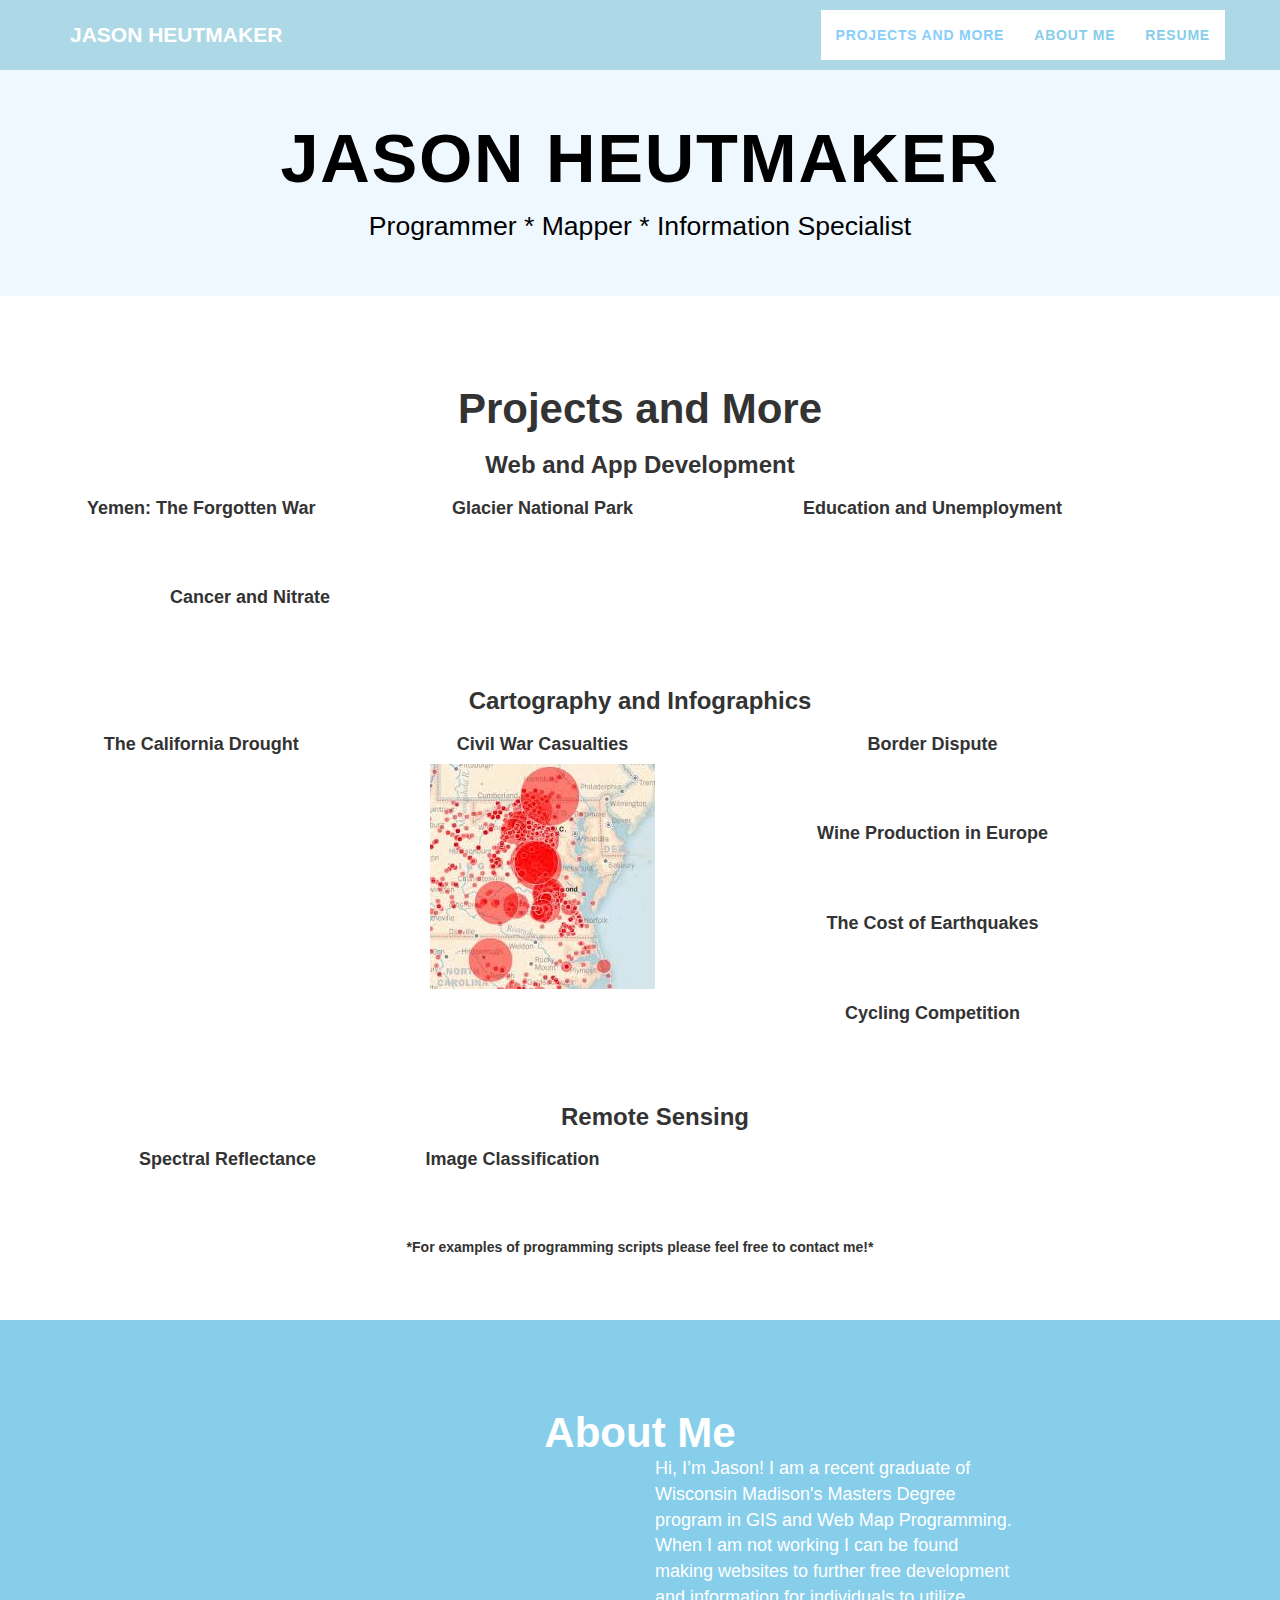
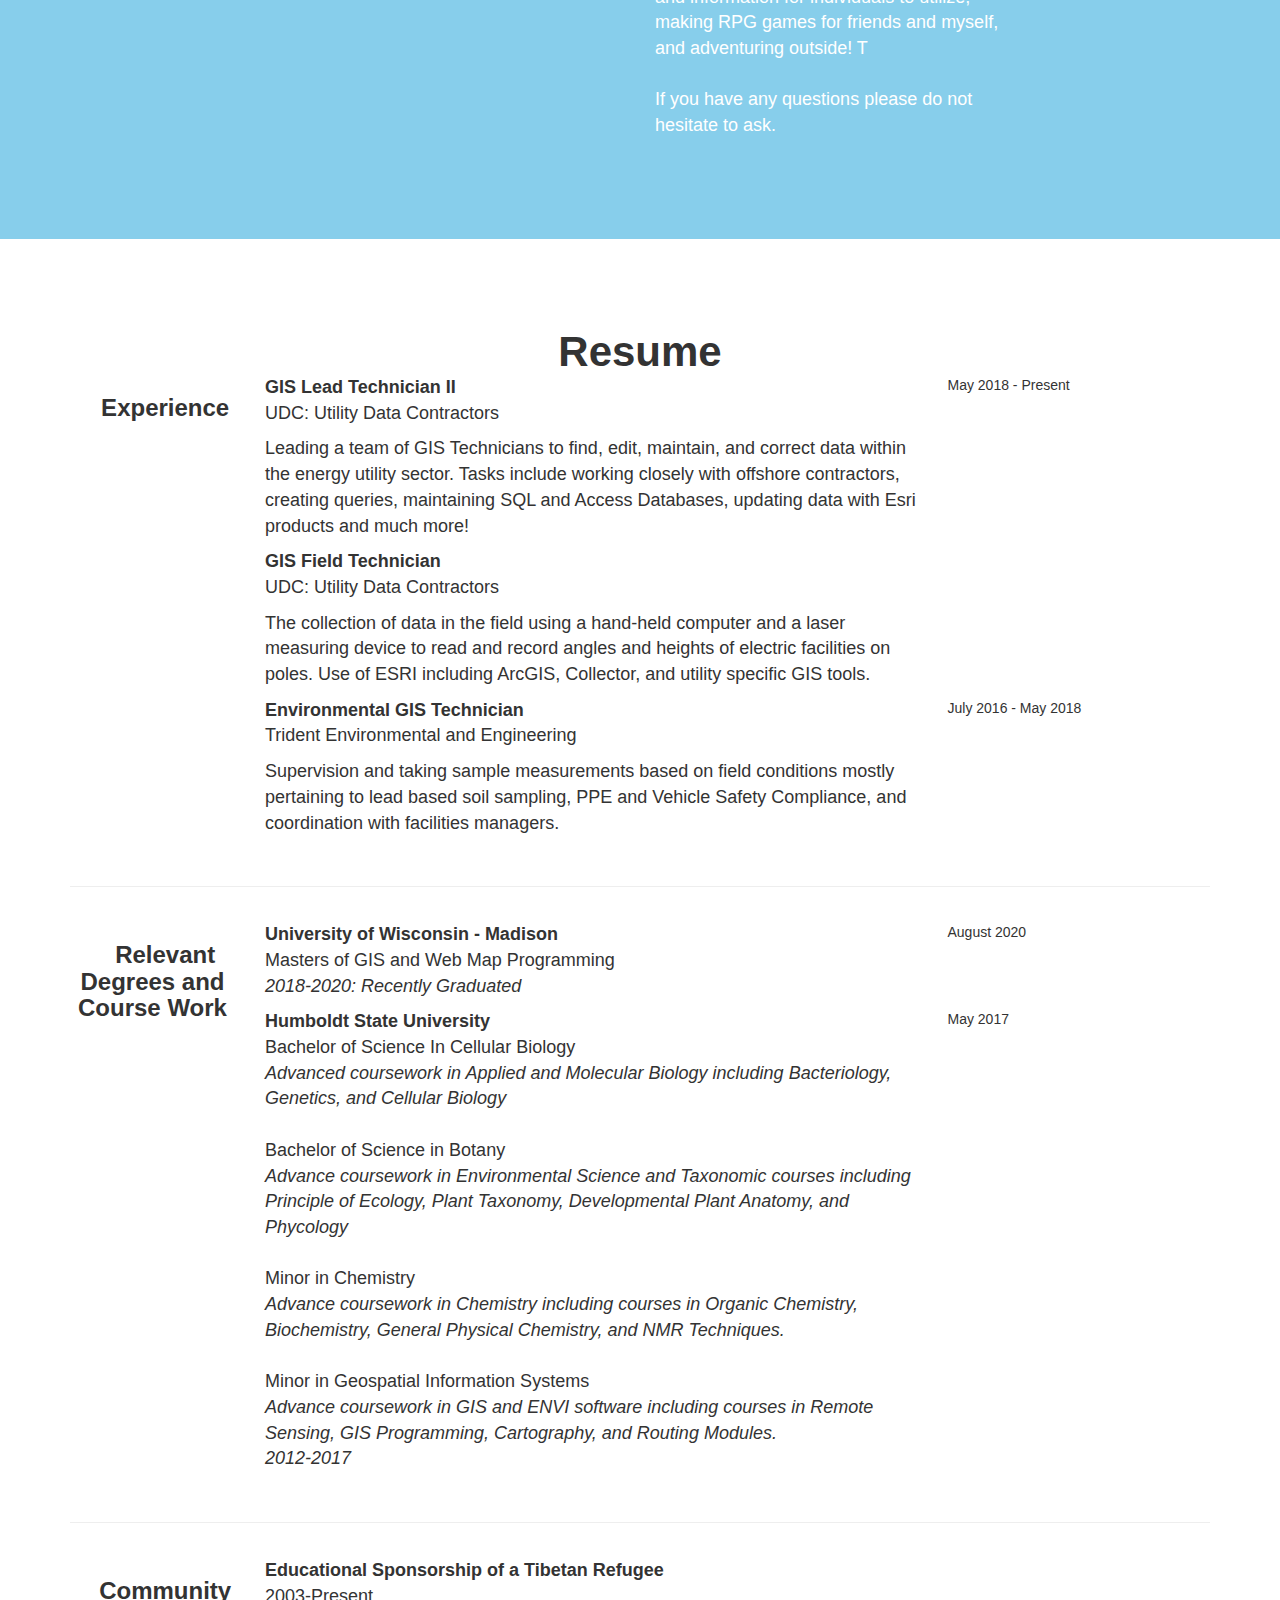
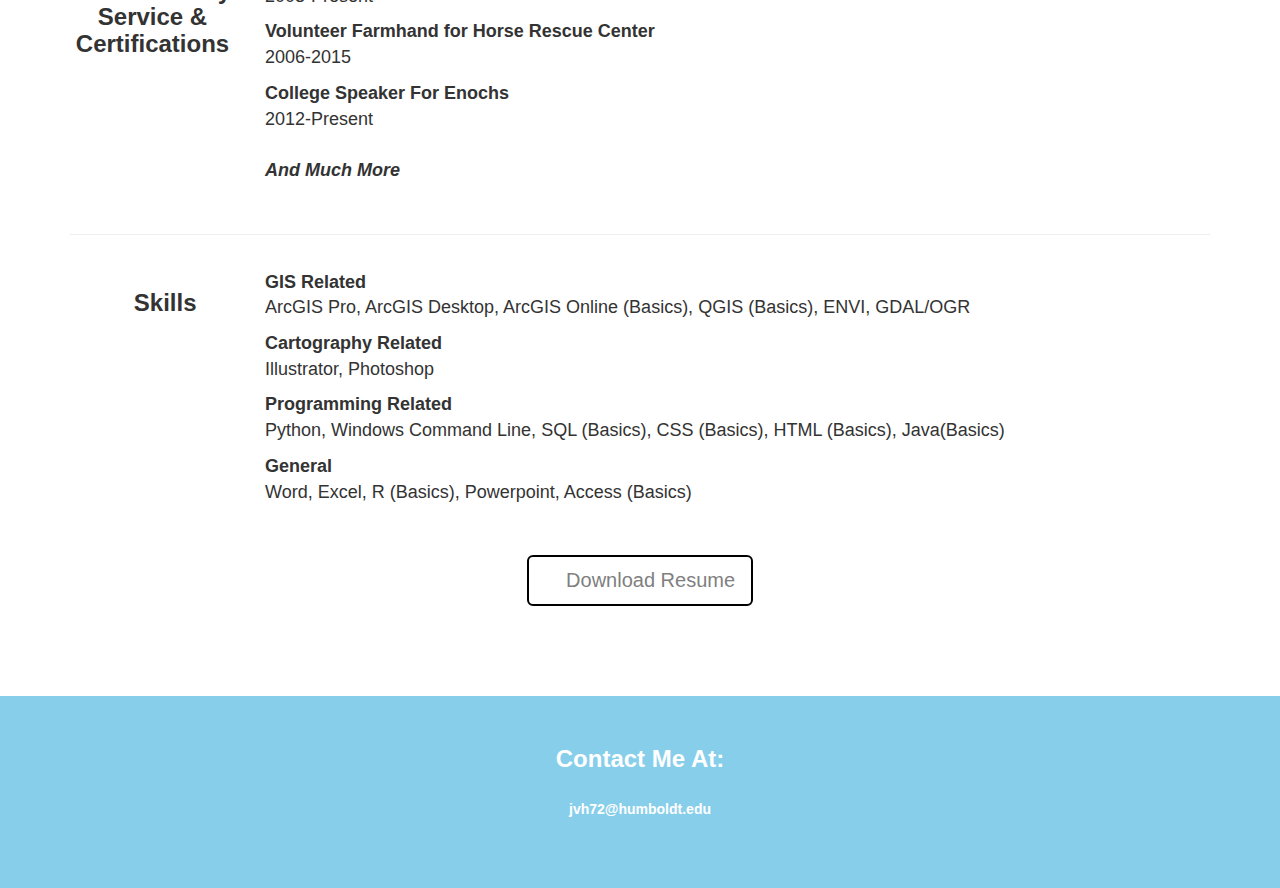
==== commit bdd15cdf: "Update index.html" ====
--- a/index.html
+++ b/index.html
@@ -88,7 +88,7 @@
                                 <i class="fa fa-search-plus fa-3x"></i>
                             </div>
                         </div>
-                        <img src="img/projects/yemen.PNG" class="img-responsive" alt="">
+                        <img src="img/projects/yemen.jpg" class="img-responsive" alt="">
                     </a>
                 </div>
                 <div class="col-sm-4 portfolio-item">
@@ -99,7 +99,7 @@
                                 <i class="fa fa-search-plus fa-3x"></i>
                             </div>
                         </div>
-                        <img src="img/projects/park.PNG" class="img-responsive" alt="">
+                        <img src="img/projects/park.jpg" class="img-responsive" alt="">
                     </a>
                 </div>
                 <div class="col-sm-4 portfolio-item">
@@ -110,7 +110,7 @@
                                 <i class="fa fa-search-plus fa-3x"></i>
                             </div>
                         </div>
-                        <img src="img/projects/unemployment.PNG" class="img-responsive" alt="">
+                        <img src="img/projects/unemployment.jpg" class="img-responsive" alt="">
                     </a>
                 </div>
                 <div class="col-sm-4 portfolio-item">
@@ -121,7 +121,7 @@
                                 <i class="fa fa-search-plus fa-3x"></i>
                             </div>
                         </div>
-                        <img src="img/projects/cancer.PNG" class="img-responsive" alt="">
+                        <img src="img/projects/cancer.jpg" class="img-responsive" alt="">
                     </a>
                 </div>
             </div>
@@ -139,7 +139,7 @@
                                 <i class="fa fa-search-plus fa-3x"></i>
                             </div>
                         </div>
-                        <img src="img/projects/california-drought.PNG" class="img-responsive" alt="">
+                        <img src="img/projects/california-drought.jpg" class="img-responsive" alt="">
                     </a>
                 </div>
                 <div class="col-sm-4 portfolio-item">
@@ -161,7 +161,7 @@
                                 <i class="fa fa-search-plus fa-3x"></i>
                             </div>
                         </div>
-                        <img src="img/projects/czech-republic.PNG" class="img-responsive" alt="">
+                        <img src="img/projects/czech-republic.jpg" class="img-responsive" alt="">
                     </a>
                 </div>
                 <div class="col-sm-4 portfolio-item">
@@ -172,7 +172,7 @@
                                 <i class="fa fa-search-plus fa-3x"></i>
                             </div>
                         </div>
-                        <img src="img/projects/Wine.PNG" class="img-responsive" alt="">
+                        <img src="img/projects/Wine.jpg" class="img-responsive" alt="">
                     </a>
                 </div>
                 <div class="col-sm-4 portfolio-item">
@@ -183,7 +183,7 @@
                                 <i class="fa fa-search-plus fa-3x"></i>
                             </div>
                         </div>
-                        <img src="img/projects/CostOfEarthquakes.png" class="img-responsive" alt="">
+                        <img src="img/projects/CostOfEarthquakes.jpg" class="img-responsive" alt="">
                     </a>
                 </div>
                 <div class="col-sm-4 portfolio-item">
@@ -194,7 +194,7 @@
                                 <i class="fa fa-search-plus fa-3x"></i>
                             </div>
                         </div>
-                        <img src="img/projects/CyclingPath.png" class="img-responsive" alt="">
+                        <img src="img/projects/CyclingPath.jpg" class="img-responsive" alt="">
                     </a>
                 </div>
             </div>
@@ -212,7 +212,7 @@
                                 <i class="fa fa-search-plus fa-3x"></i>
                             </div>
                         </div>
-                        <img src="img/projects/spectral-reflectance.PNG" class="img-responsive" alt="">
+                        <img src="img/projects/spectral-reflectance.jpg" class="img-responsive" alt="">
                     </a>
                 </div>
                 <div class="col-sm-3 portfolio-item">
@@ -223,7 +223,7 @@
                                 <i class="fa fa-search-plus fa-3x"></i>
                             </div>
                         </div>
-                        <img src="img/projects/image_classification.PNG" class="img-responsive" alt="">
+                        <img src="img/projects/image_classification.jpg" class="img-responsive" alt="">
                     </a>
                 </div>
                 <div class="container">
@@ -245,7 +245,7 @@
             </div>
             <div class="row">
                 <div class="col-lg-4 col-lg-offset-2">
-                    <p> <img class="img-responsive" src="img/me.png" alt=""></p>
+                    <p> <img class="img-responsive" src="img/me.jpg" alt=""></p>
                 </div>
                 <div class="col-lg-4">
                     <p>Hi, I’m Jason! I am a recent graduate of Wisconsin Madison's  Masters Degree program in GIS and Web Map Programming. When I am not working I can be found making websites to further free development and information for individuals to utilize, making RPG games for friends and myself, and adventuring outside! T<br> <br>If you have any questions please do not hesitate to ask.</p>
@@ -510,7 +510,7 @@
                     <div class="col-lg-8 col-lg-offset-2">
                         <div class="modal-body">
                             <h2></h2>
-                            <img src="img/projects/CostOfEarthquakes.png" class="img-responsive" alt="">
+                            <img src="img/projects/CostOfEarthquakes.jpg" class="img-responsive" alt="">
                             <p>
                             </p>
                             <ul class="list-inline item-details">
@@ -539,7 +539,7 @@
                     <div class="col-lg-8 col-lg-offset-2">
                         <div class="modal-body">
                             <h2></h2>
-                            <img src="img/projects/CyclingPath.png" class="img-responsive" alt="">
+                            <img src="img/projects/CyclingPath.jpg" class="img-responsive" alt="">
                             <p>
                             </p>
                             <ul class="list-inline item-details">
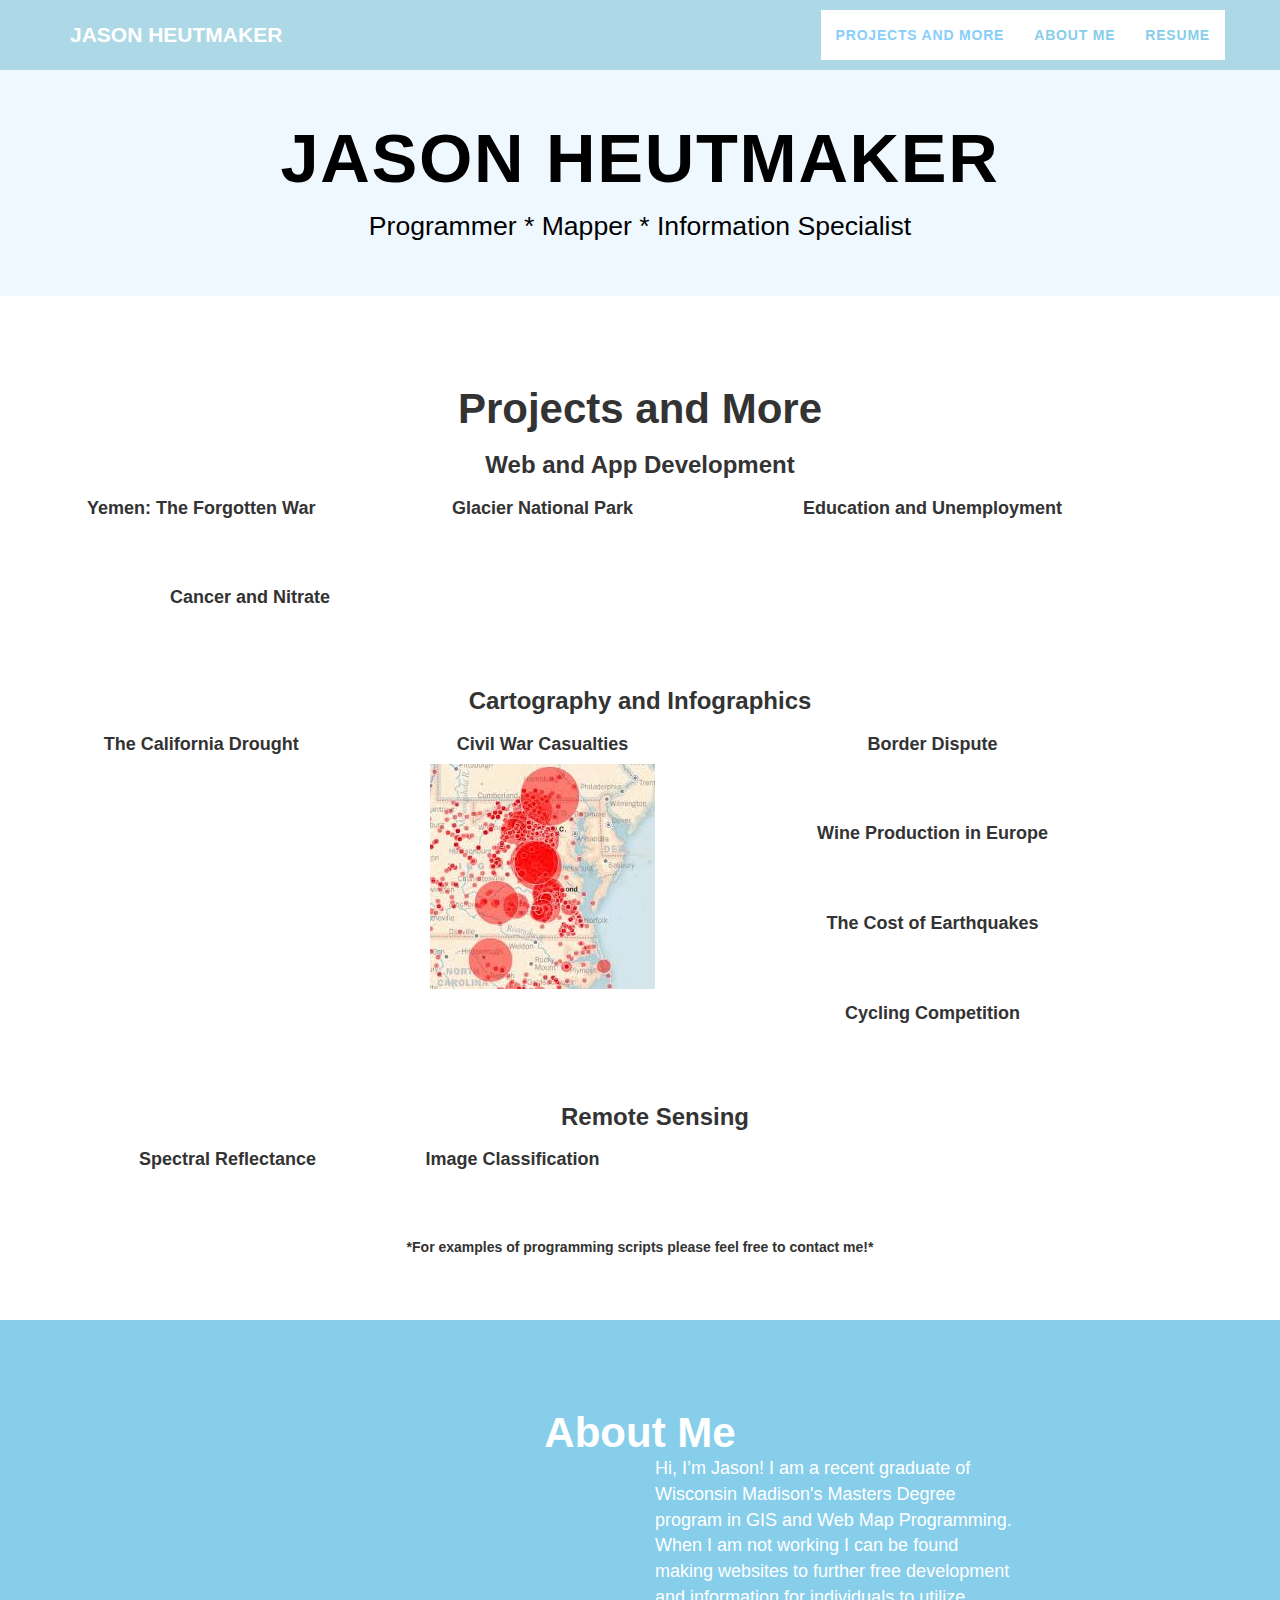
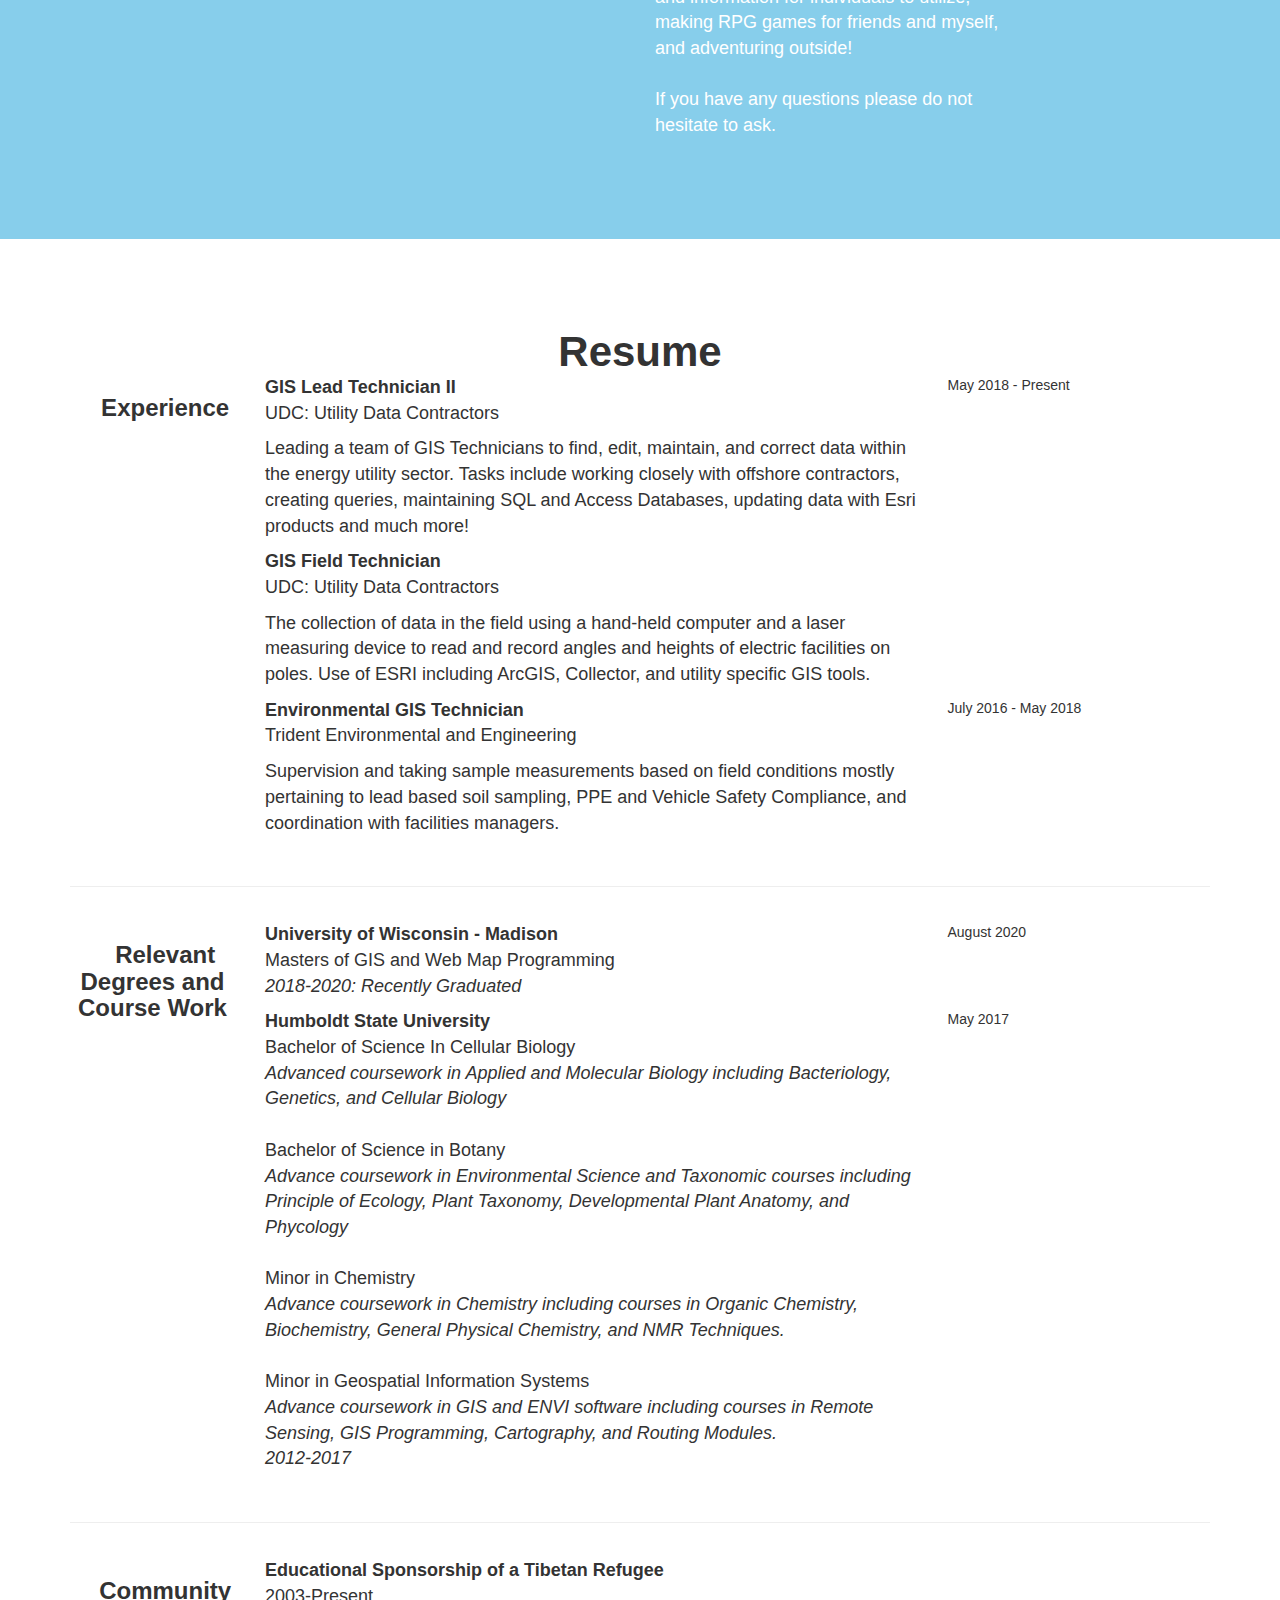
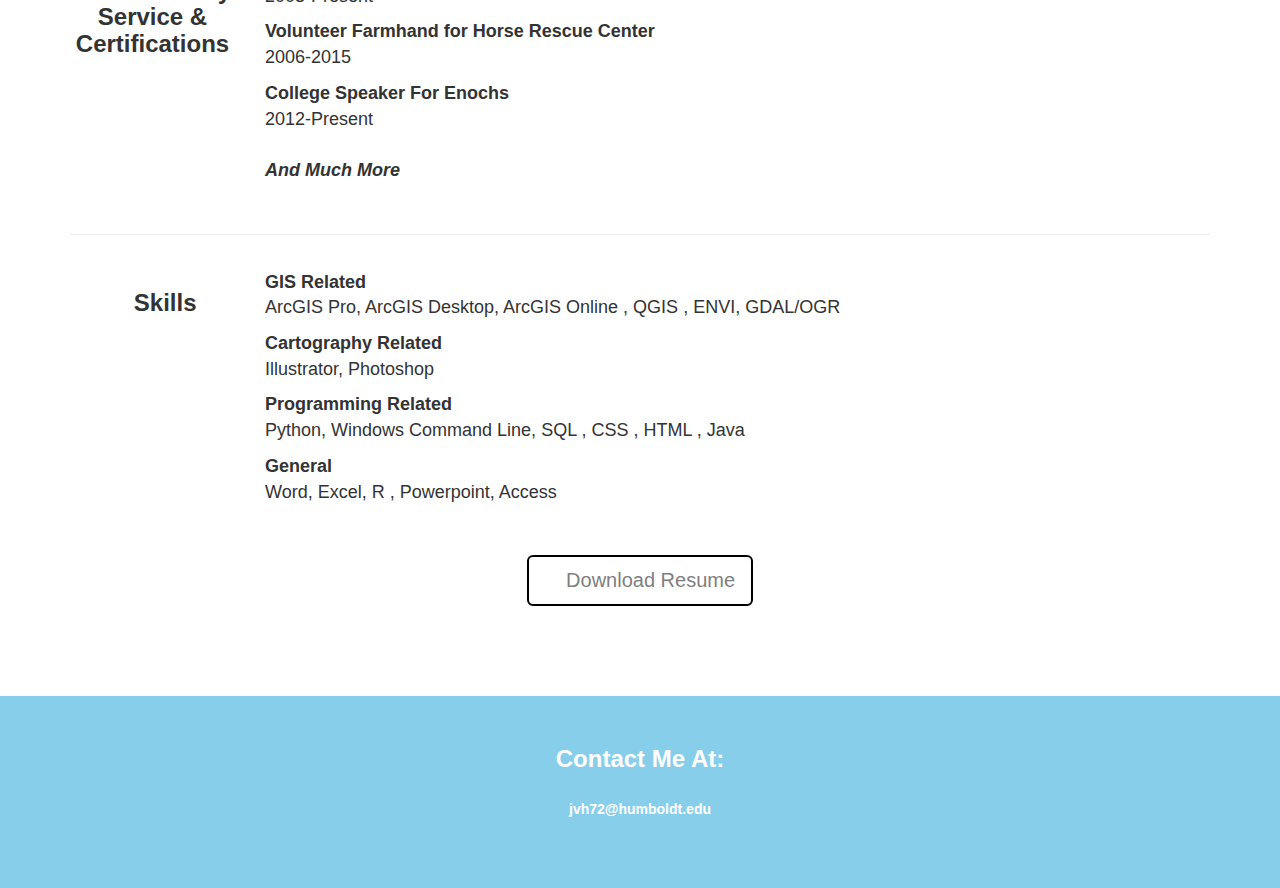
==== commit 63c294f7: "Update index.html" ====
--- a/index.html
+++ b/index.html
@@ -139,7 +139,7 @@
                                 <i class="fa fa-search-plus fa-3x"></i>
                             </div>
                         </div>
-                        <img src="img/projects/california-drought.jpg" class="img-responsive" alt="">
+                        <img src="img/projects/california_drought.jpg" class="img-responsive" alt="">
                     </a>
                 </div>
                 <div class="col-sm-4 portfolio-item">
@@ -161,7 +161,7 @@
                                 <i class="fa fa-search-plus fa-3x"></i>
                             </div>
                         </div>
-                        <img src="img/projects/czech-republic.jpg" class="img-responsive" alt="">
+                        <img src="img/projects/czech_republic.jpg" class="img-responsive" alt="">
                     </a>
                 </div>
                 <div class="col-sm-4 portfolio-item">
@@ -172,7 +172,7 @@
                                 <i class="fa fa-search-plus fa-3x"></i>
                             </div>
                         </div>
-                        <img src="img/projects/Wine.jpg" class="img-responsive" alt="">
+                        <img src="img/projects/wine.jpg" class="img-responsive" alt="">
                     </a>
                 </div>
                 <div class="col-sm-4 portfolio-item">
@@ -183,7 +183,7 @@
                                 <i class="fa fa-search-plus fa-3x"></i>
                             </div>
                         </div>
-                        <img src="img/projects/CostOfEarthquakes.jpg" class="img-responsive" alt="">
+                        <img src="img/projects/costofearthquakes.jpg" class="img-responsive" alt="">
                     </a>
                 </div>
                 <div class="col-sm-4 portfolio-item">
@@ -194,7 +194,7 @@
                                 <i class="fa fa-search-plus fa-3x"></i>
                             </div>
                         </div>
-                        <img src="img/projects/CyclingPath.jpg" class="img-responsive" alt="">
+                        <img src="img/projects/cyclingpath.jpg" class="img-responsive" alt="">
                     </a>
                 </div>
             </div>
@@ -212,7 +212,7 @@
                                 <i class="fa fa-search-plus fa-3x"></i>
                             </div>
                         </div>
-                        <img src="img/projects/spectral-reflectance.jpg" class="img-responsive" alt="">
+                        <img src="img/projects/spectral_reflectance.jpg" class="img-responsive" alt="">
                     </a>
                 </div>
                 <div class="col-sm-3 portfolio-item">
@@ -248,7 +248,7 @@
                     <p> <img class="img-responsive" src="img/me.jpg" alt=""></p>
                 </div>
                 <div class="col-lg-4">
-                    <p>Hi, I’m Jason! I am a recent graduate of Wisconsin Madison's  Masters Degree program in GIS and Web Map Programming. When I am not working I can be found making websites to further free development and information for individuals to utilize, making RPG games for friends and myself, and adventuring outside! T<br> <br>If you have any questions please do not hesitate to ask.</p>
+                    <p>Hi, I’m Jason! I am a recent graduate of Wisconsin Madison's  Masters Degree program in GIS and Web Map Programming. When I am not working I can be found making websites to further free development and information for individuals to utilize, making RPG games for friends and myself, and adventuring outside!<br> <br>If you have any questions please do not hesitate to ask.</p>
                 </div>
             </div>
         </div>
@@ -362,7 +362,7 @@
                         </div>
                         <div class="col-lg-10">
                             <p><t>GIS Related</t><br>
-                                ArcGIS Pro, ArcGIS Desktop, ArcGIS Online (Basics), QGIS (Basics), ENVI, GDAL/OGR
+                                ArcGIS Pro, ArcGIS Desktop, ArcGIS Online , QGIS , ENVI, GDAL/OGR
                             </p>
                         </div>      
                         <div class="col-lg-10 col-lg-offset-2">
@@ -372,12 +372,12 @@
                         </div>
                         <div class="col-lg-10 col-lg-offset-2">
                             <p><t>Programming Related</t><br>
-                                Python, Windows Command Line, SQL (Basics), CSS (Basics), HTML (Basics), Java(Basics)
+                                Python, Windows Command Line, SQL , CSS , HTML , Java
                             </p>
                         </div>
                         <div class="col-lg-10 col-lg-offset-2">
                             <p><t>General</t><br>
-                                Word, Excel, R (Basics), Powerpoint, Access (Basics)
+                                Word, Excel, R , Powerpoint, Access 
                             </p>
                         </div>
                 </div>
@@ -699,7 +699,6 @@
             </div>
         </div>
     </div>
-<!--
         <div class="portfolio-modal modal fade" id="portfolioModal11" tabindex="-1" role="dialog" aria-hidden="true">
         <div class="modal-content">
             <div class="close-modal" data-dismiss="modal">
@@ -726,7 +725,6 @@
             </div>
         </div>
     </div>
--->
     <div class="portfolio-modal modal fade" id="portfolioModal12" tabindex="-1" role="dialog" aria-hidden="true">
         <div class="modal-content">
             <div class="close-modal" data-dismiss="modal">
